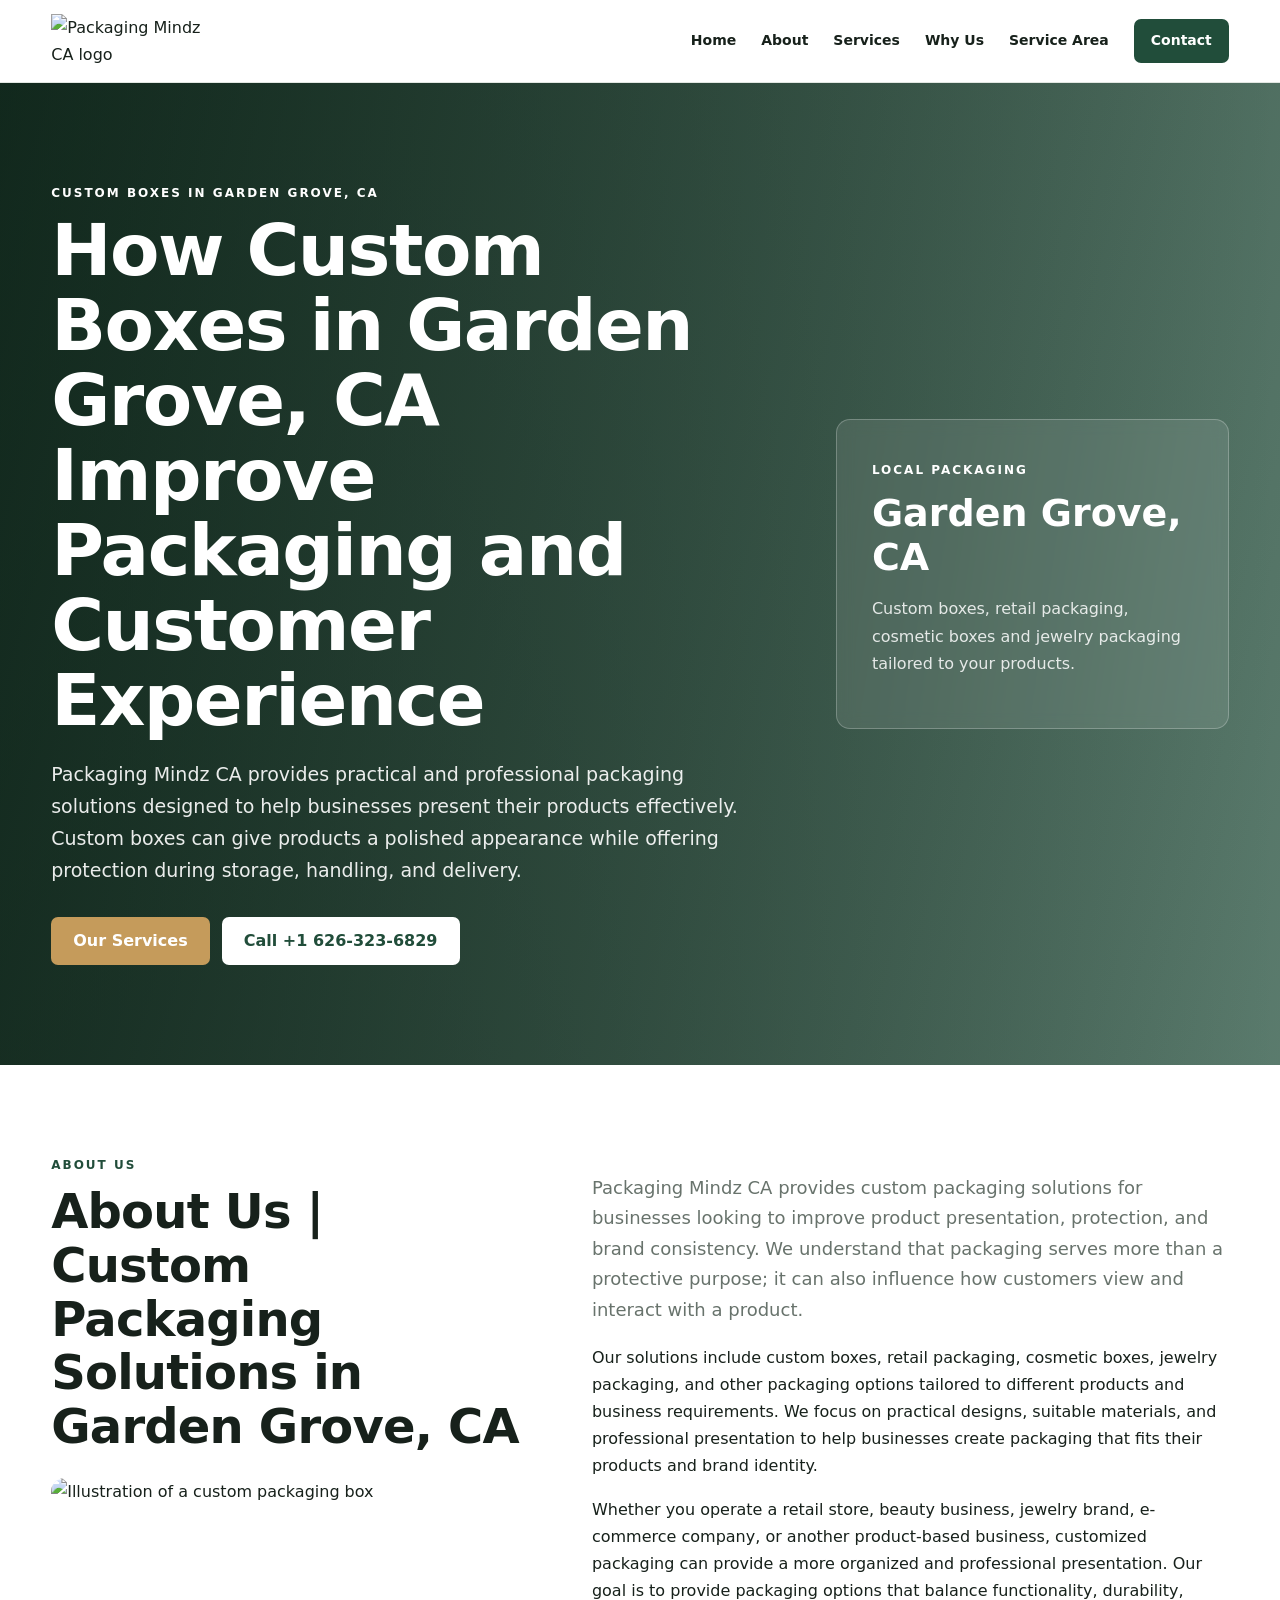
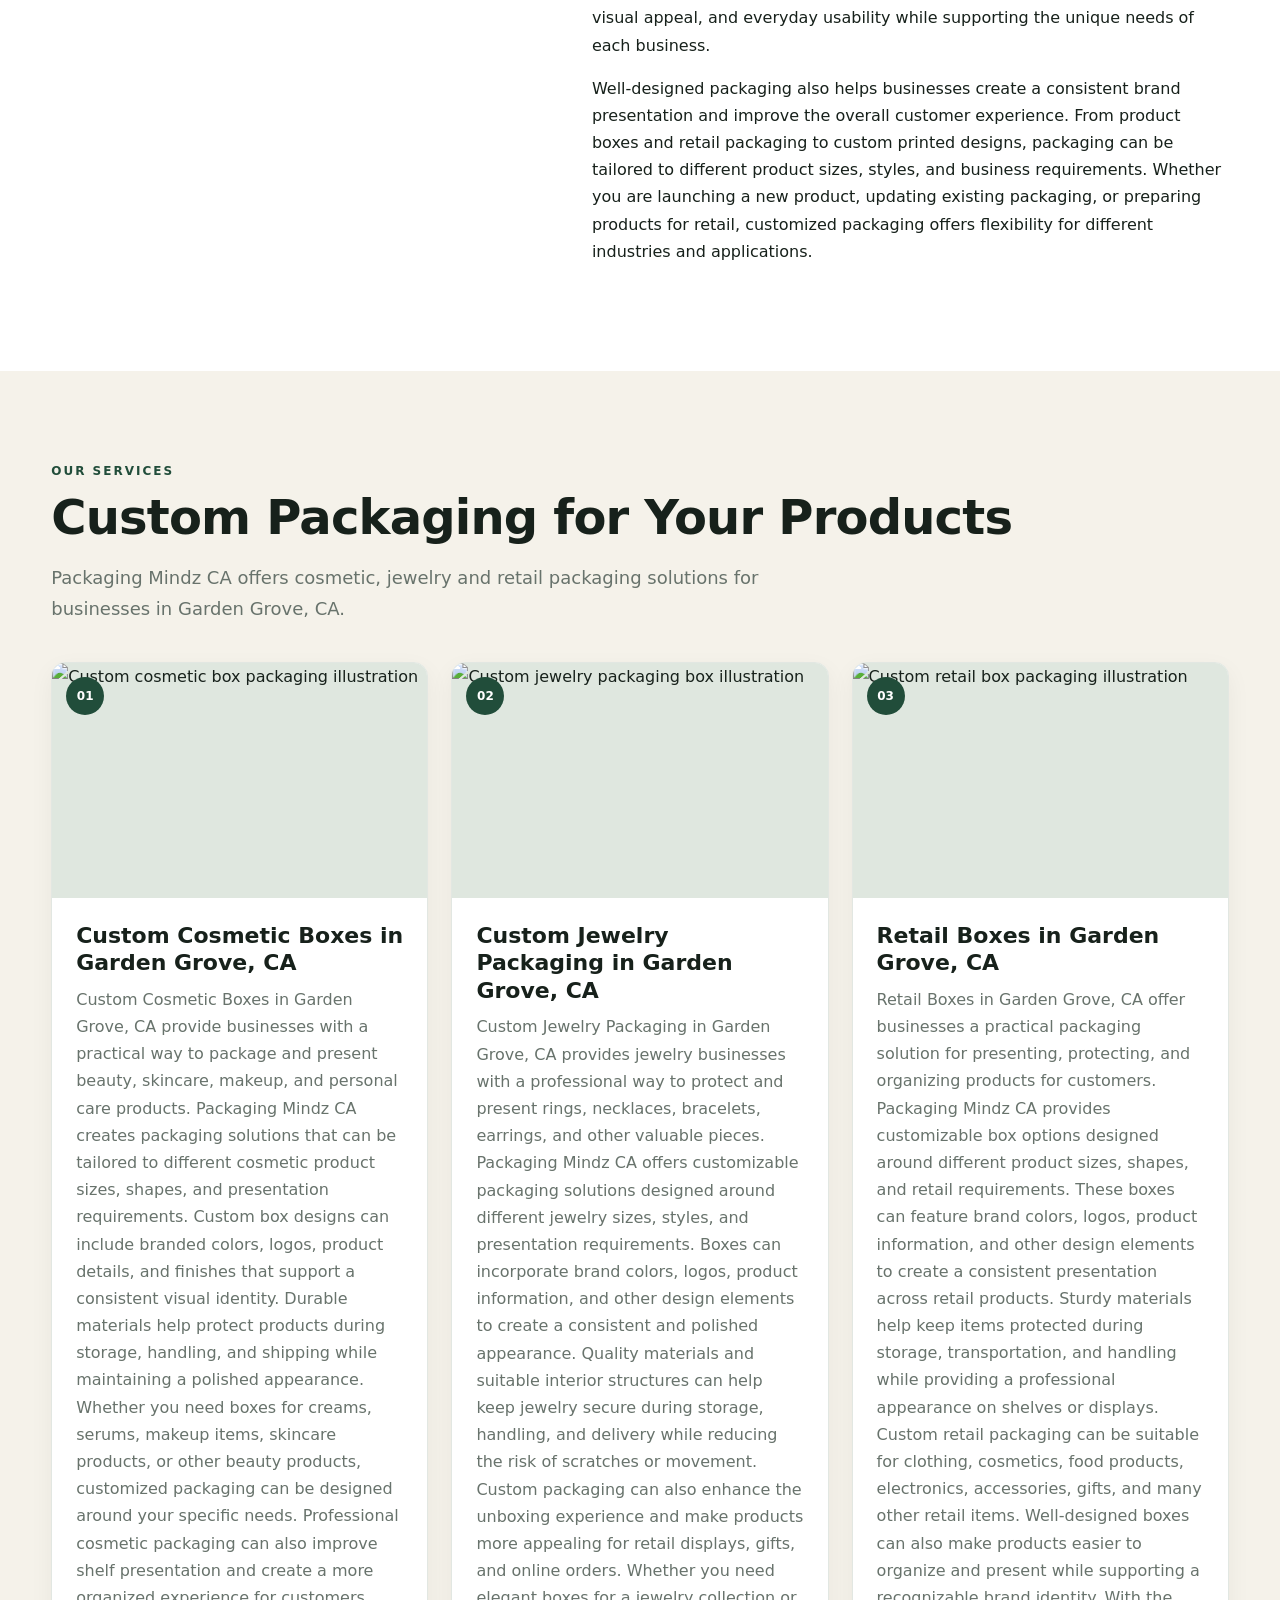
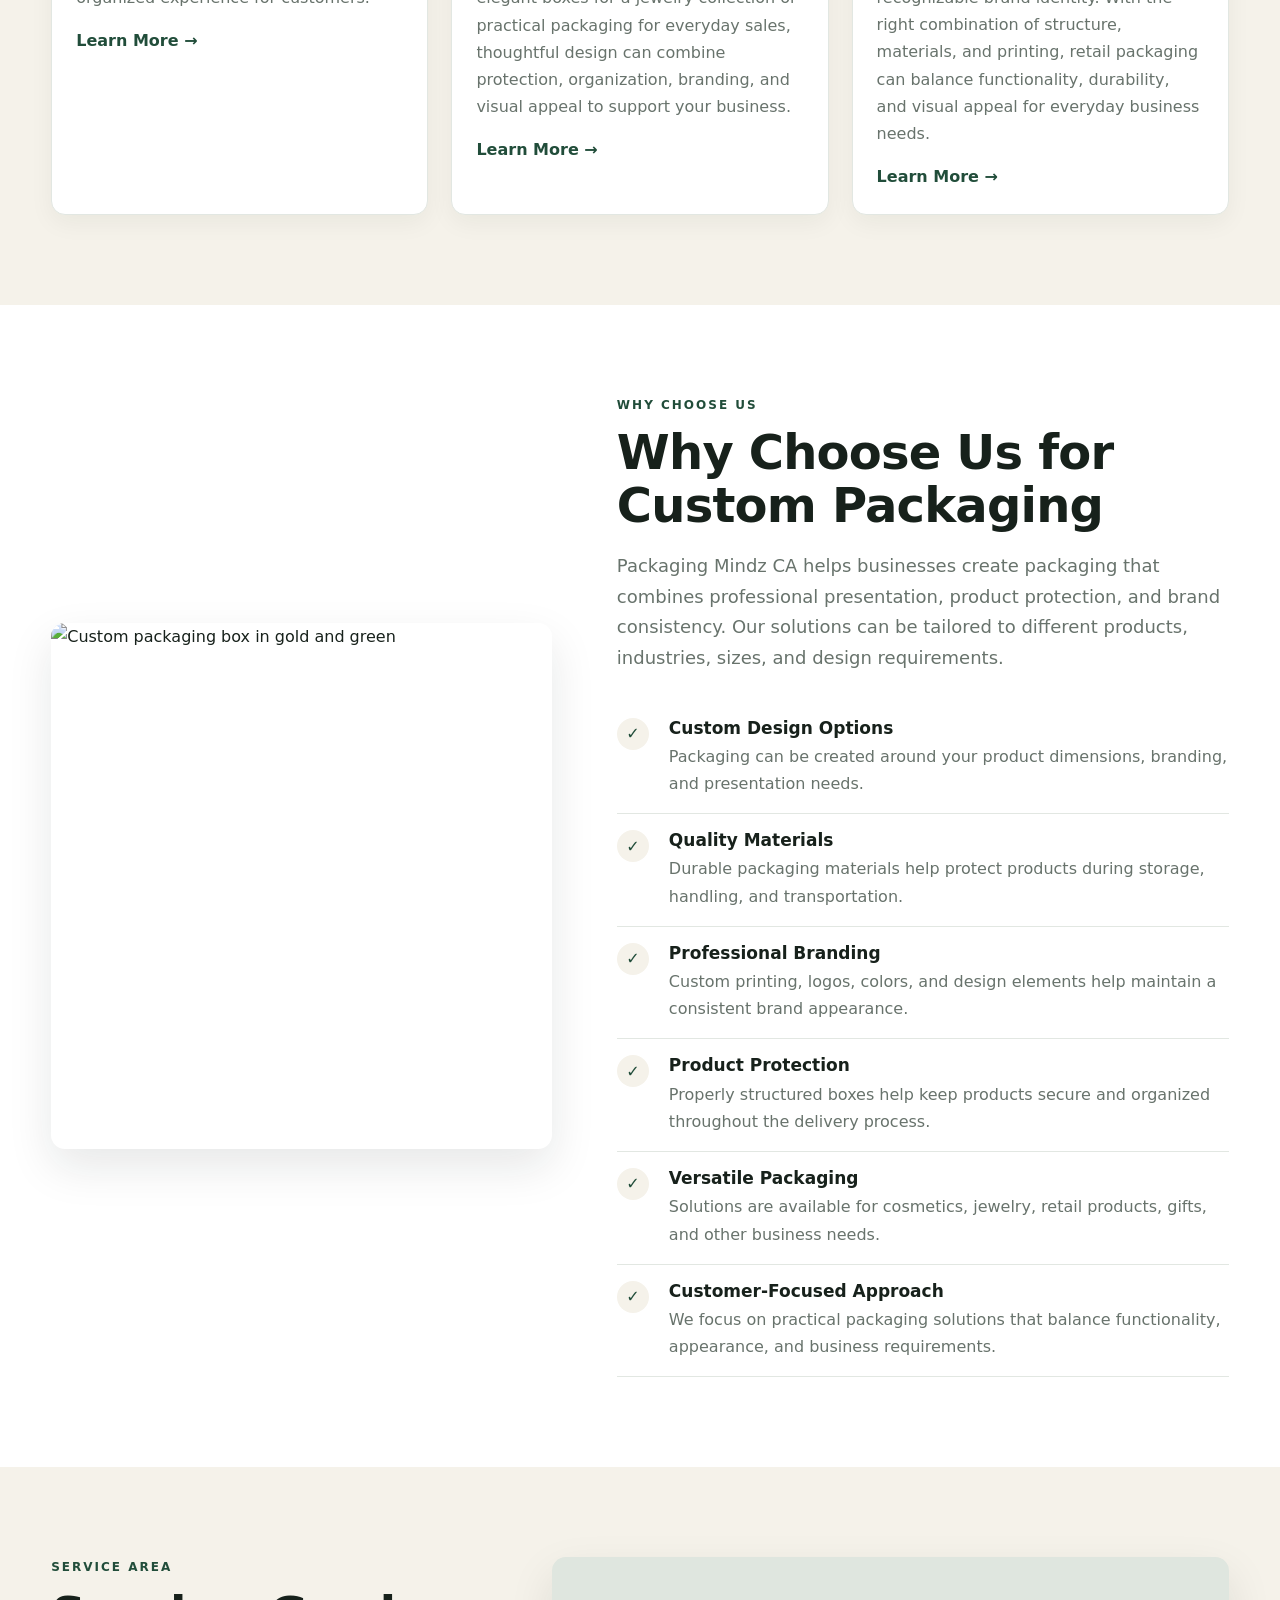
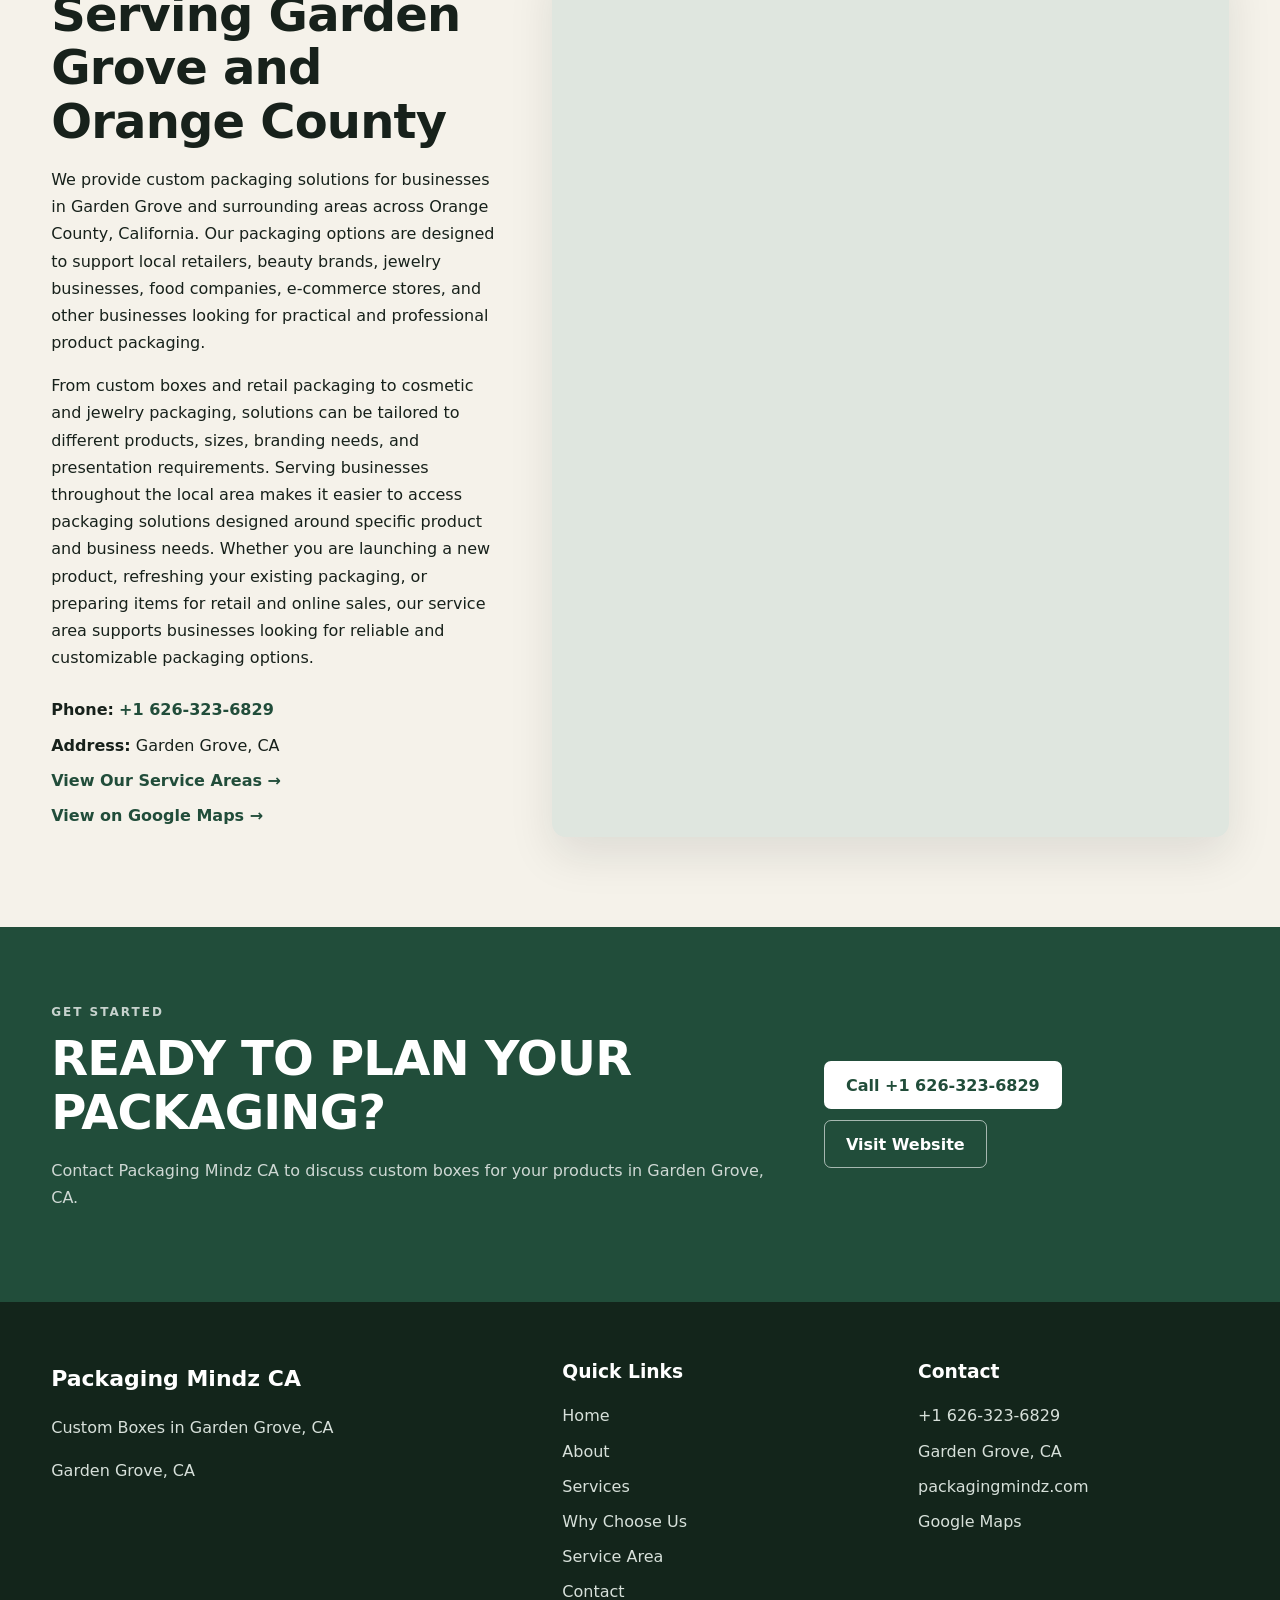
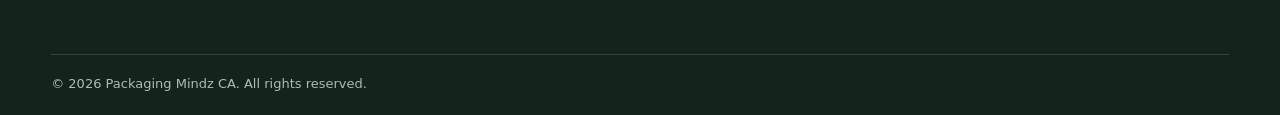
==== index.html @ a0f60ef8 "Add files via upload" ====
<!doctype html>
<html lang="en">
<head>
  <meta charset="utf-8">
  <meta name="viewport" content="width=device-width, initial-scale=1">
  <title>Custom Boxes in Garden Grove, CA | Packaging Mindz CA</title>
  <meta name="description" content="Packaging Mindz CA offers custom boxes in Garden Grove, CA, including cosmetic boxes, jewelry packaging and retail boxes tailored to your products and brand.">
  <meta name="robots" content="index,follow,max-image-preview:large">
  <link rel="canonical" href="https://YOUR-USERNAME.github.io/YOUR-REPOSITORY/">
  <meta property="og:type" content="website">
  <meta property="og:title" content="Custom Boxes in Garden Grove, CA | Packaging Mindz CA">
  <meta property="og:description" content="Custom packaging solutions in Garden Grove, CA: cosmetic boxes, jewelry packaging and retail boxes.">
  <meta property="og:url" content="https://YOUR-USERNAME.github.io/YOUR-REPOSITORY/">
  <meta property="og:image" content="https://YOUR-USERNAME.github.io/YOUR-REPOSITORY/images/logo.gif">
  <link rel="icon" href="images/logo.gif">
  <link rel="stylesheet" href="style.css">
</head>
<body>
<header class="site-header">
  <div class="container nav-wrap">
    <a class="brand" href="#home" aria-label="Packaging Mindz CA home">
      <img class="logo" src="images/logo.gif" alt="Packaging Mindz CA logo">
    </a>
    <nav class="nav" aria-label="Main navigation">
      <a href="#home">Home</a>
      <a href="#about">About</a>
      <a href="#services">Services</a>
      <a href="#why-us">Why Us</a>
      <a href="#service-area">Service Area</a>
      <a href="#contact" class="nav-button">Contact</a>
    </nav>
  </div>
</header>

<main>
<section id="home" class="hero">
  <div class="hero-overlay"></div>
  <div class="container hero-grid">
    <div class="hero-content">
      <p class="eyebrow">Custom Boxes in Garden Grove, CA</p>
      <h1>How Custom Boxes in Garden Grove, CA Improve Packaging and Customer Experience</h1>
      <p class="hero-description">Packaging Mindz CA provides practical and professional packaging solutions designed to help businesses present their products effectively. Custom boxes can give products a polished appearance while offering protection during storage, handling, and delivery.</p>
      <div class="hero-actions">
        <a class="button button-primary" href="#services">Our Services</a>
        <a class="button button-secondary" href="tel:+16263236829">Call +1 626-323-6829</a>
      </div>
    </div>
    <div class="hero-card">
      <span>LOCAL PACKAGING</span>
      <strong>Garden Grove, CA</strong>
      <p>Custom boxes, retail packaging, cosmetic boxes and jewelry packaging tailored to your products.</p>
    </div>
  </div>
</section>

<section id="about" class="section">
  <div class="container two-column">
    <div>
      <p class="section-label">ABOUT US</p>
      <h2>About Us | Custom Packaging Solutions in Garden Grove, CA</h2>
      <img src="images/why.svg" alt="Illustration of a custom packaging box" style="border-radius:14px;margin-top:24px;aspect-ratio:4/3;object-fit:cover;width:100%">
    </div>
    <div>
      <p class="lead">Packaging Mindz CA provides custom packaging solutions for businesses looking to improve product presentation, protection, and brand consistency. We understand that packaging serves more than a protective purpose; it can also influence how customers view and interact with a product.</p>
      <p>Our solutions include custom boxes, retail packaging, cosmetic boxes, jewelry packaging, and other packaging options tailored to different products and business requirements. We focus on practical designs, suitable materials, and professional presentation to help businesses create packaging that fits their products and brand identity.</p>
      <p>Whether you operate a retail store, beauty business, jewelry brand, e-commerce company, or another product-based business, customized packaging can provide a more organized and professional presentation. Our goal is to provide packaging options that balance functionality, durability, visual appeal, and everyday usability while supporting the unique needs of each business.</p>
      <p class="about-extra">Well-designed packaging also helps businesses create a consistent brand presentation and improve the overall customer experience. From product boxes and retail packaging to custom printed designs, packaging can be tailored to different product sizes, styles, and business requirements. Whether you are launching a new product, updating existing packaging, or preparing products for retail, customized packaging offers flexibility for different industries and applications.</p>
    </div>
  </div>
</section>

<section id="services" class="section section-soft">
  <div class="container">
    <p class="section-label">OUR SERVICES</p>
    <h2>Custom Packaging for Your Products</h2>
    <p class="section-intro">Packaging Mindz CA offers cosmetic, jewelry and retail packaging solutions for businesses in Garden Grove, CA.</p>
    <div class="service-grid">
      <article class="service-card">
        <div class="service-number">01</div>
        <img src="images/cosmetic.svg" alt="Custom cosmetic box packaging illustration" loading="lazy">
        <div class="service-body">
          <h3>Custom Cosmetic Boxes in Garden Grove, CA</h3>
          <p>Custom Cosmetic Boxes in Garden Grove, CA provide businesses with a practical way to package and present beauty, skincare, makeup, and personal care products. Packaging Mindz CA creates packaging solutions that can be tailored to different cosmetic product sizes, shapes, and presentation requirements. Custom box designs can include branded colors, logos, product details, and finishes that support a consistent visual identity. Durable materials help protect products during storage, handling, and shipping while maintaining a polished appearance. Whether you need boxes for creams, serums, makeup items, skincare products, or other beauty products, customized packaging can be designed around your specific needs. Professional cosmetic packaging can also improve shelf presentation and create a more organized experience for customers.</p>
          <a href="https://packagingmindz.com/product-category/cosmetic-boxes/" target="_blank" rel="noopener noreferrer">Learn More →</a>
        </div>
      </article>
      <article class="service-card">
        <div class="service-number">02</div>
        <img src="images/jewelry.svg" alt="Custom jewelry packaging box illustration" loading="lazy">
        <div class="service-body">
          <h3>Custom Jewelry Packaging in Garden Grove, CA</h3>
          <p>Custom Jewelry Packaging in Garden Grove, CA provides jewelry businesses with a professional way to protect and present rings, necklaces, bracelets, earrings, and other valuable pieces. Packaging Mindz CA offers customizable packaging solutions designed around different jewelry sizes, styles, and presentation requirements. Boxes can incorporate brand colors, logos, product information, and other design elements to create a consistent and polished appearance. Quality materials and suitable interior structures can help keep jewelry secure during storage, handling, and delivery while reducing the risk of scratches or movement. Custom packaging can also enhance the unboxing experience and make products more appealing for retail displays, gifts, and online orders. Whether you need elegant boxes for a jewelry collection or practical packaging for everyday sales, thoughtful design can combine protection, organization, branding, and visual appeal to support your business.</p>
          <a href="https://packagingmindz.com/product-category/jewelry-packaging/" target="_blank" rel="noopener noreferrer">Learn More →</a>
        </div>
      </article>
      <article class="service-card">
        <div class="service-number">03</div>
        <img src="images/retail.svg" alt="Custom retail box packaging illustration" loading="lazy">
        <div class="service-body">
          <h3>Retail Boxes in Garden Grove, CA</h3>
          <p>Retail Boxes in Garden Grove, CA offer businesses a practical packaging solution for presenting, protecting, and organizing products for customers. Packaging Mindz CA provides customizable box options designed around different product sizes, shapes, and retail requirements. These boxes can feature brand colors, logos, product information, and other design elements to create a consistent presentation across retail products. Sturdy materials help keep items protected during storage, transportation, and handling while providing a professional appearance on shelves or displays. Custom retail packaging can be suitable for clothing, cosmetics, food products, electronics, accessories, gifts, and many other retail items. Well-designed boxes can also make products easier to organize and present while supporting a recognizable brand identity. With the right combination of structure, materials, and printing, retail packaging can balance functionality, durability, and visual appeal for everyday business needs.</p>
          <a href="https://packagingmindz.com/product-category/retails-boxes/" target="_blank" rel="noopener noreferrer">Learn More →</a>
        </div>
      </article>
    </div>
  </div>
</section>

<section id="why-us" class="section">
  <div class="container why-grid">
    <div class="why-image">
      <img src="images/hero.svg" alt="Custom packaging box in gold and green" loading="lazy">
    </div>
    <div class="why-content">
      <p class="section-label">WHY CHOOSE US</p>
      <h2>Why Choose Us for Custom Packaging</h2>
      <p class="lead">Packaging Mindz CA helps businesses create packaging that combines professional presentation, product protection, and brand consistency. Our solutions can be tailored to different products, industries, sizes, and design requirements.</p>
      <div class="benefit-list">
        <div class="benefit"><span>✓</span><div><h3>Custom Design Options</h3><p>Packaging can be created around your product dimensions, branding, and presentation needs.</p></div></div>
        <div class="benefit"><span>✓</span><div><h3>Quality Materials</h3><p>Durable packaging materials help protect products during storage, handling, and transportation.</p></div></div>
        <div class="benefit"><span>✓</span><div><h3>Professional Branding</h3><p>Custom printing, logos, colors, and design elements help maintain a consistent brand appearance.</p></div></div>
        <div class="benefit"><span>✓</span><div><h3>Product Protection</h3><p>Properly structured boxes help keep products secure and organized throughout the delivery process.</p></div></div>
        <div class="benefit"><span>✓</span><div><h3>Versatile Packaging</h3><p>Solutions are available for cosmetics, jewelry, retail products, gifts, and other business needs.</p></div></div>
        <div class="benefit"><span>✓</span><div><h3>Customer-Focused Approach</h3><p>We focus on practical packaging solutions that balance functionality, appearance, and business requirements.</p></div></div>
      </div>
    </div>
  </div>
</section>

<section id="service-area" class="section section-soft">
  <div class="container location-grid">
    <div>
      <p class="section-label">SERVICE AREA</p>
      <h2>Serving Garden Grove and Orange County</h2>
      <p>We provide custom packaging solutions for businesses in Garden Grove and surrounding areas across Orange County, California. Our packaging options are designed to support local retailers, beauty brands, jewelry businesses, food companies, e-commerce stores, and other businesses looking for practical and professional product packaging.</p>
      <p>From custom boxes and retail packaging to cosmetic and jewelry packaging, solutions can be tailored to different products, sizes, branding needs, and presentation requirements. Serving businesses throughout the local area makes it easier to access packaging solutions designed around specific product and business needs. Whether you are launching a new product, refreshing your existing packaging, or preparing items for retail and online sales, our service area supports businesses looking for reliable and customizable packaging options.</p>
      <div class="contact-details">
        <p><strong>Phone:</strong> <a href="tel:+16263236829">+1 626-323-6829</a></p>
        <p><strong>Address:</strong> Garden Grove, CA</p>
        <p><a href="https://packagingmindz.com/services-areas/" target="_blank" rel="noopener noreferrer">View Our Service Areas →</a></p>
        <p><a href="https://maps.app.goo.gl/F6xQ8BmwbWRnuuKw7" target="_blank" rel="noopener noreferrer">View on Google Maps →</a></p>
      </div>
    </div>
    <div class="map-frame">
      <iframe src="https://www.google.com/maps/embed?pb=!1m18!1m12!1m3!1d2768.0856415469043!2d-117.90938120000001!3d33.7730493!2m3!1f0!2f0!3f0!3m2!1i1024!2i768!4f13.1!3m3!1m2!1s0x80dcd9fdcd80291f%3A0x552602d5a8a2f4a6!2sPackaging%20Mindz%20CA!5e1!3m2!1sen!2s!4v1790705835789!5m2!1sen!2s" title="Packaging Mindz CA location map" width="600" height="450" style="border:0;" allowfullscreen="" loading="lazy" referrerpolicy="strict-origin-when-cross-origin"></iframe>
    </div>
  </div>
</section>

<section id="contact" class="cta">
  <div class="container cta-inner">
    <div>
      <p class="section-label light">GET STARTED</p>
      <h2>READY TO PLAN YOUR PACKAGING?</h2>
      <p>Contact Packaging Mindz CA to discuss custom boxes for your products in Garden Grove, CA.</p>
    </div>
    <div class="cta-actions">
      <a class="button button-light" href="tel:+16263236829">Call +1 626-323-6829</a>
      <a class="button button-outline-light" href="https://packagingmindz.com/" target="_blank" rel="noopener noreferrer">Visit Website</a>
    </div>
  </div>
</section>
</main>

<footer class="footer">
  <div class="container footer-grid">
    <div>
      <a class="footer-brand" href="#home">Packaging Mindz CA</a>
      <p>Custom Boxes in Garden Grove, CA</p>
      <p>Garden Grove, CA</p>
    </div>
    <div>
      <h3>Quick Links</h3>
      <a href="#home">Home</a>
      <a href="#about">About</a>
      <a href="#services">Services</a>
      <a href="#why-us">Why Choose Us</a>
      <a href="#service-area">Service Area</a>
      <a href="#contact">Contact</a>
    </div>
    <div>
      <h3>Contact</h3>
      <a href="tel:+16263236829">+1 626-323-6829</a>
      <span>Garden Grove, CA</span>
      <a href="https://packagingmindz.com/" target="_blank" rel="noopener noreferrer">packagingmindz.com</a>
      <a href="https://maps.app.goo.gl/F6xQ8BmwbWRnuuKw7" target="_blank" rel="noopener noreferrer">Google Maps</a>
    </div>
  </div>
  <div class="container footer-bottom"><span>© 2026 Packaging Mindz CA. All rights reserved.</span></div>
</footer>

<script type="application/ld+json">
{"@context":"https://schema.org","@type":"LocalBusiness","name":"Packaging Mindz CA","url":"https://YOUR-USERNAME.github.io/YOUR-REPOSITORY/","telephone":"+16263236829","image":"https://YOUR-USERNAME.github.io/YOUR-REPOSITORY/images/logo.gif","address":{"@type":"PostalAddress","addressLocality":"Garden Grove","addressRegion":"CA","addressCountry":"US"},"areaServed":"Garden Grove and Orange County, CA","serviceType":["Custom Cosmetic Boxes","Custom Jewelry Packaging","Retail Boxes"],"sameAs":["https://packagingmindz.com/","https://maps.app.goo.gl/F6xQ8BmwbWRnuuKw7"]}
</script>
</body>
</html>
---- style.css ----
:root{
  --primary:#214d3a;
  --primary-dark:#153526;
  --accent:#c59b5b;
  --cream:#f5f2ea;
  --light:#fafbf9;
  --text:#17211b;
  --muted:#68736c;
  --white:#fff;
  --border:#e2e7e2;
  --max:1180px;
  --radius:14px;
  --shadow:0 18px 45px rgba(23,33,27,.10);
}

*{box-sizing:border-box}
html{scroll-behavior:smooth}
body{
  margin:0;
  color:var(--text);
  background:#fff;
  font-family:Inter,ui-sans-serif,system-ui,-apple-system,BlinkMacSystemFont,"Segoe UI",Arial,sans-serif;
  line-height:1.7;
}
img{display:block;max-width:100%}
a{color:inherit;text-decoration:none}
.container{width:min(92%,var(--max));margin-inline:auto}

.site-header{
  position:sticky;
  top:0;
  z-index:50;
  background:rgba(255,255,255,.96);
  backdrop-filter:blur(10px);
  border-bottom:1px solid var(--border);
}
.nav-wrap{
  min-height:82px;
  display:flex;
  align-items:center;
  justify-content:space-between;
  gap:30px;
}
.brand{display:flex;align-items:center;gap:12px;min-width:0}
.logo{
  width:54px;
  height:54px;
  object-fit:contain;
  border-radius:8px;
}
.brand-text{
  font-size:19px;
  font-weight:850;
  color:var(--primary);
  line-height:1.15;
}
.nav{display:flex;align-items:center;gap:25px;font-size:14px;font-weight:700}
.nav a:hover{color:var(--primary)}
.nav-button{
  background:var(--primary);
  color:#fff!important;
  padding:10px 17px;
  border-radius:7px;
}

.hero{
  position:relative;
  min-height:650px;
  display:flex;
  align-items:center;
  color:#fff;
  background:
    linear-gradient(105deg,rgba(15,43,29,.94),rgba(33,77,58,.74)),
    url("images/hero.svg") center/cover no-repeat;
  overflow:hidden;
}
.hero-overlay{position:absolute;inset:0;background:linear-gradient(90deg,rgba(8,28,18,.55),transparent)}
.hero-grid{
  position:relative;
  z-index:1;
  display:grid;
  grid-template-columns:1.3fr .7fr;
  gap:55px;
  align-items:center;
  padding:100px 0;
}
.eyebrow,.section-label{
  margin:0 0 10px;
  font-size:12px;
  font-weight:850;
  letter-spacing:2px;
  text-transform:uppercase;
}
.hero h1{
  max-width:780px;
  margin:0 0 20px;
  font-size:clamp(42px,6vw,72px);
  line-height:1.04;
  letter-spacing:-1.5px;
}
.hero-description{max-width:720px;font-size:19px;color:rgba(255,255,255,.91)}
.hero-actions{display:flex;gap:12px;flex-wrap:wrap;margin-top:30px}
.button{
  display:inline-flex;
  align-items:center;
  justify-content:center;
  min-height:48px;
  padding:0 21px;
  border-radius:7px;
  font-weight:800;
  border:1px solid transparent;
}
.button-primary{background:var(--accent);color:#fff}
.button-secondary{background:#fff;color:var(--primary)}
.hero-card{
  padding:35px;
  border:1px solid rgba(255,255,255,.24);
  background:rgba(255,255,255,.10);
  backdrop-filter:blur(8px);
  border-radius:var(--radius);
}
.hero-card span{font-size:12px;letter-spacing:2px;font-weight:800}
.hero-card strong{display:block;font-size:38px;line-height:1.15;margin:10px 0}
.hero-card p{color:rgba(255,255,255,.85)}

.section{padding:90px 0}
.section-soft{background:var(--cream)}
.section-label{color:var(--primary)}
.section-label.light{color:rgba(255,255,255,.75)}
h2{
  margin:0 0 17px;
  font-size:clamp(31px,4vw,48px);
  line-height:1.12;
  letter-spacing:-.8px;
}
h3{line-height:1.25}
.lead,.section-intro{
  color:var(--muted);
  font-size:18px;
  max-width:800px;
}
.two-column{
  display:grid;
  grid-template-columns:.85fr 1.15fr;
  gap:70px;
  align-items:start;
}

.service-grid{
  display:grid;
  grid-template-columns:repeat(3,1fr);
  gap:23px;
  margin-top:38px;
}
.service-card{
  position:relative;
  overflow:hidden;
  background:#fff;
  border:1px solid var(--border);
  border-radius:var(--radius);
  box-shadow:0 8px 25px rgba(23,33,27,.05);
}
.service-card img{
  width:100%;
  aspect-ratio:16/10;
  object-fit:cover;
  background:#dfe7df;
}
.service-number{
  position:absolute;
  top:14px;
  left:14px;
  z-index:2;
  width:38px;
  height:38px;
  display:grid;
  place-items:center;
  border-radius:50%;
  background:var(--primary);
  color:#fff;
  font-size:12px;
  font-weight:850;
}
.service-body{padding:24px}
.service-body h3{margin:0 0 9px;font-size:22px}
.service-body p{color:var(--muted)}
.service-body a{color:var(--primary);font-weight:800}

.why-grid{
  display:grid;
  grid-template-columns:.9fr 1.1fr;
  gap:65px;
  align-items:center;
}
.why-image img{
  width:100%;
  aspect-ratio:4/4.2;
  object-fit:cover;
  border-radius:var(--radius);
  box-shadow:var(--shadow);
}
.benefit-list{margin-top:28px}
.benefit{
  display:grid;
  grid-template-columns:38px 1fr;
  gap:14px;
  padding:16px 0;
  border-bottom:1px solid var(--border);
}
.benefit>span{
  width:32px;
  height:32px;
  border-radius:50%;
  display:grid;
  place-items:center;
  background:var(--cream);
  color:var(--primary);
  font-weight:900;
}
.benefit h3{margin:0 0 4px;font-size:17px}
.benefit p{margin:0;color:var(--muted)}

.location-grid{
  display:grid;
  grid-template-columns:.8fr 1.2fr;
  gap:50px;
  align-items:stretch;
}
.contact-details{margin-top:25px}
.contact-details p{margin:8px 0}
.contact-details a{color:var(--primary);font-weight:750}
.map-frame{
  min-height:390px;
  overflow:hidden;
  border-radius:var(--radius);
  box-shadow:var(--shadow);
  background:#dfe6df;
}
.map-frame iframe{width:100%;height:100%;min-height:390px;border:0}

.cta{
  background:var(--primary);
  color:#fff;
  padding:75px 0;
}
.cta-inner{
  display:flex;
  align-items:center;
  justify-content:space-between;
  gap:40px;
}
.cta h2{max-width:720px}
.cta p{color:rgba(255,255,255,.78)}
.cta-actions{display:flex;gap:11px;flex-wrap:wrap}
.button-light{background:#fff;color:var(--primary)}
.button-outline-light{border-color:rgba(255,255,255,.6);color:#fff}

.footer{
  background:#13251b;
  color:#d7e0da;
  padding:58px 0 20px;
}
.footer-grid{
  display:grid;
  grid-template-columns:1.5fr 1fr 1fr;
  gap:45px;
}
.footer-brand{display:block;color:#fff;font-weight:850;font-size:22px;margin-bottom:5px}
.footer h3{color:#fff;margin-top:0}
.footer-grid>div:not(:first-child) a,
.footer-grid>div:not(:first-child) span{
  display:block;
  margin:8px 0;
}
.footer-grid a:hover{color:#fff}
.footer-bottom{
  border-top:1px solid rgba(255,255,255,.13);
  margin-top:40px;
  padding-top:18px;
  color:#aebbb2;
  font-size:13px;
}

@media(max-width:900px){
  .nav-wrap{align-items:flex-start;padding:15px 0;flex-direction:column}
  .nav{width:100%;justify-content:space-between;gap:12px;flex-wrap:wrap}
  .hero-grid,.two-column,.why-grid,.location-grid{grid-template-columns:1fr}
  .hero-grid{padding:75px 0}
  .hero-card{max-width:600px}
  .service-grid{grid-template-columns:1fr 1fr}
  .footer-grid{grid-template-columns:1fr 1fr}
  .cta-inner{align-items:flex-start;flex-direction:column}
}
@media(max-width:600px){
  .nav{font-size:13px}
  .nav a:not(.nav-button){display:none}
  .hero{min-height:620px}
  .hero h1{font-size:43px}
  .section{padding:65px 0}
  .service-grid,.footer-grid{grid-template-columns:1fr}
  .hero-actions,.cta-actions{width:100%}
  .button{width:100%}
}


/* Landing-page additions */
.map-link{display:inline-flex;align-items:center;justify-content:center;margin-top:20px;min-height:46px;padding:0 18px;border-radius:7px;background:var(--primary);color:#fff;font-weight:800}.map-link:hover{background:var(--primary-dark)}
.brand-mark{width:54px;height:54px;border-radius:8px;display:grid;place-items:center;background:var(--primary);color:#fff;font-weight:900;font-size:18px;letter-spacing:-1px;flex:0 0 54px}
@media(max-width:600px){.brand-mark{width:46px;height:46px;flex-basis:46px}}

/* Packaging Mindz additions */
.logo{width:auto;height:54px;max-width:170px;border-radius:0}
.service-body p{margin:0 0 16px}
.about-extra{margin-top:16px}
@media(max-width:600px){.logo{height:46px}}
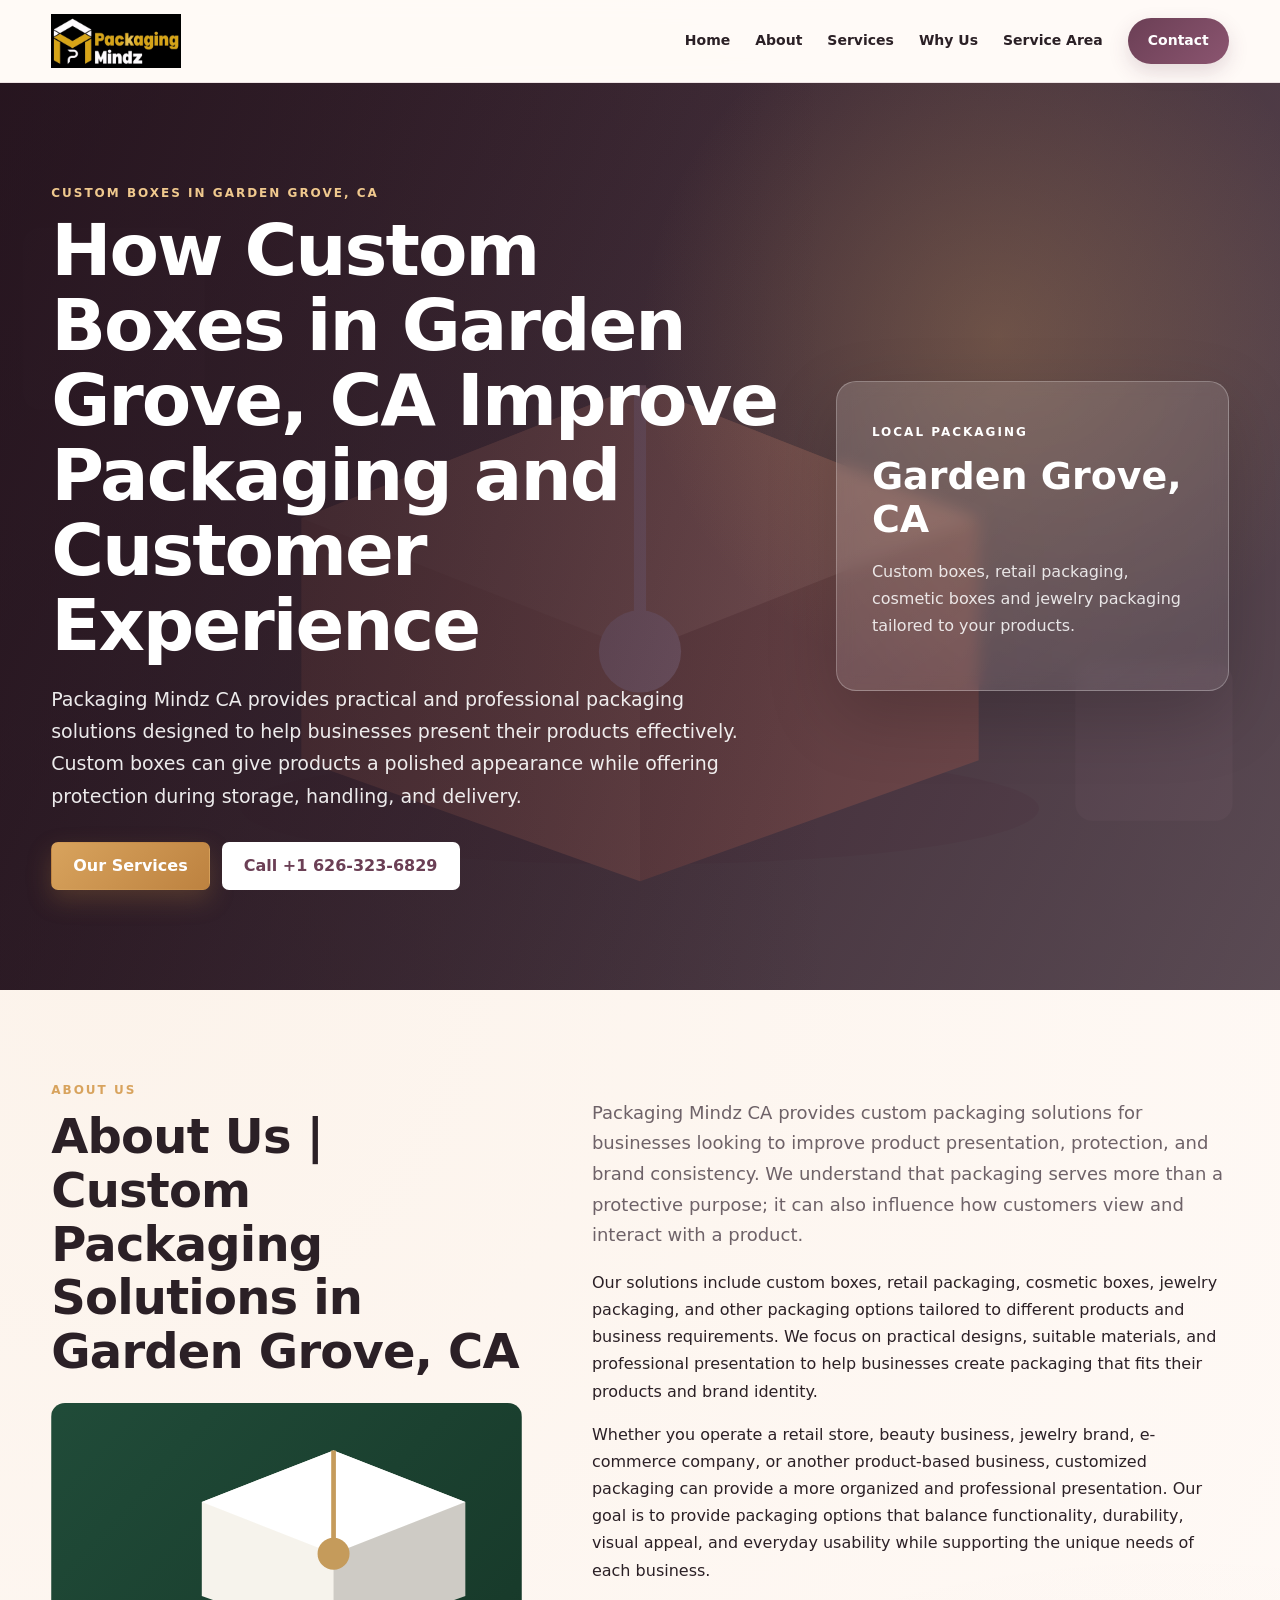
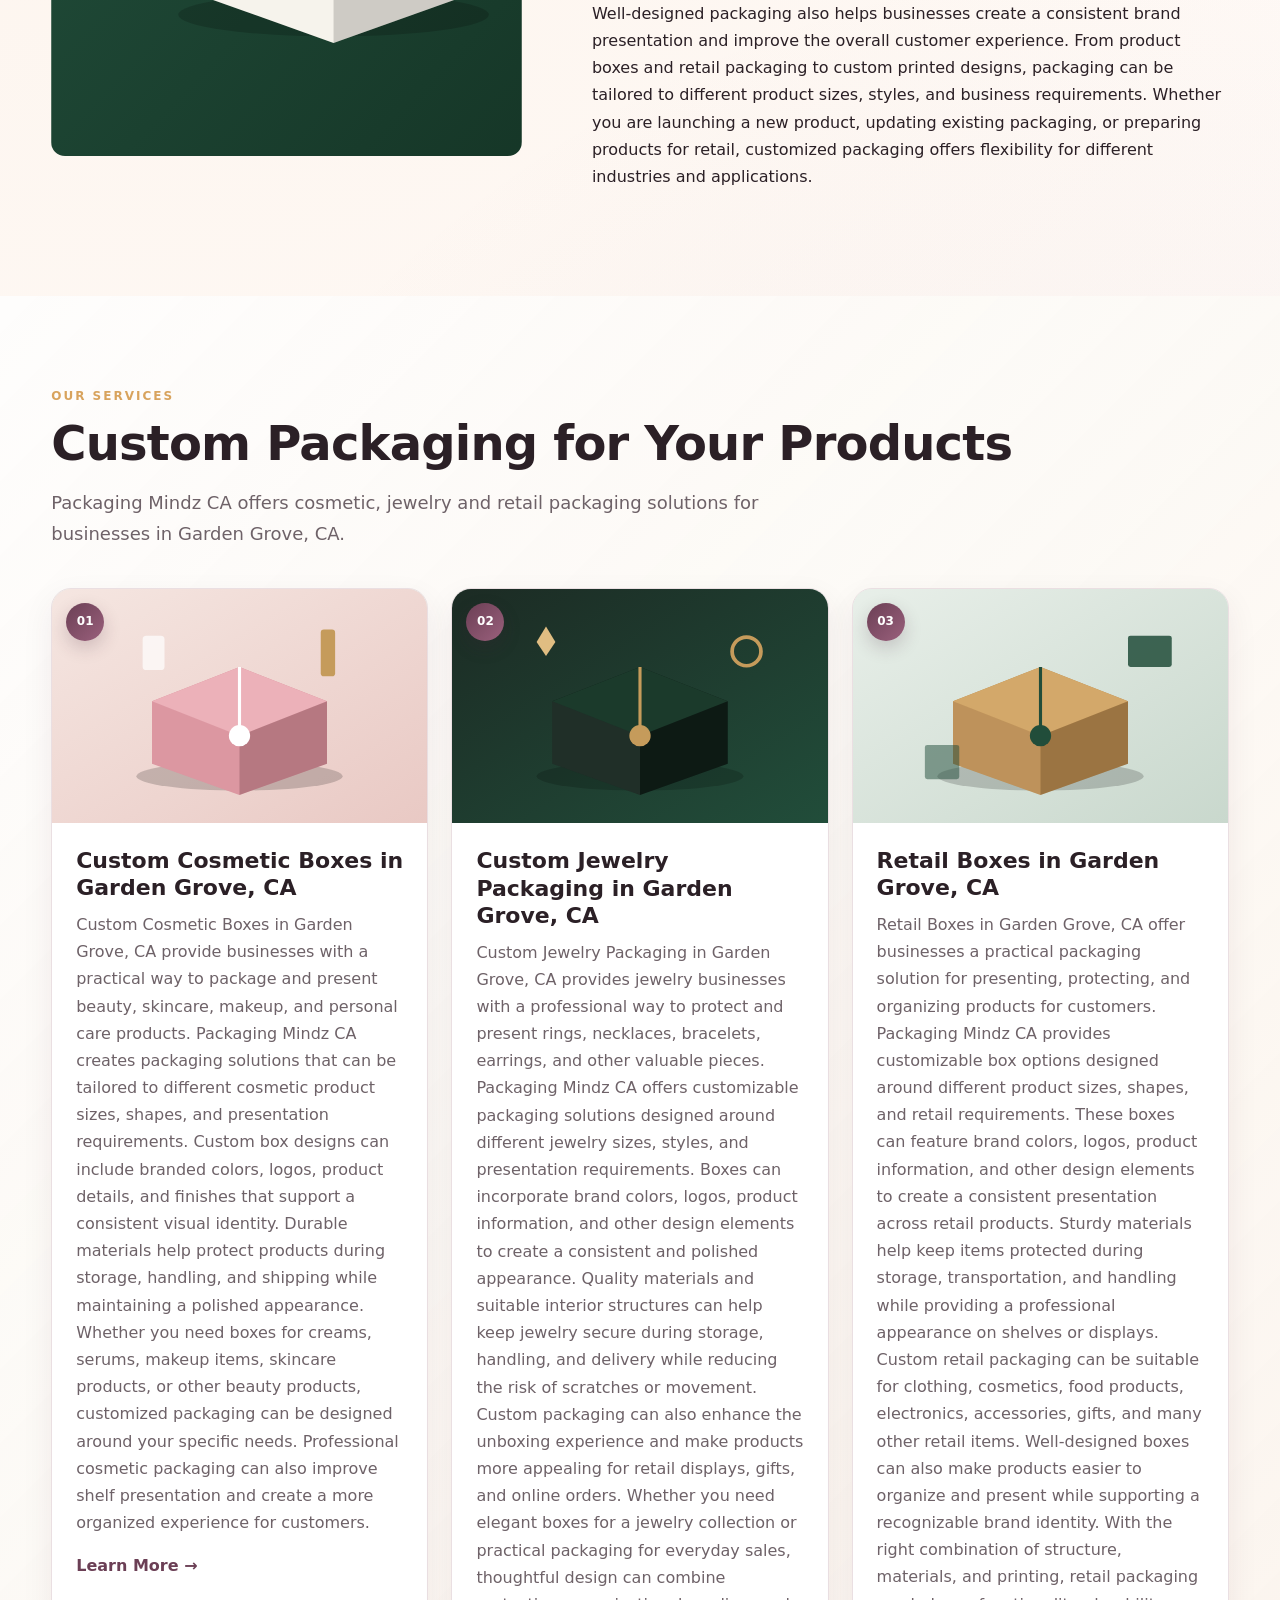
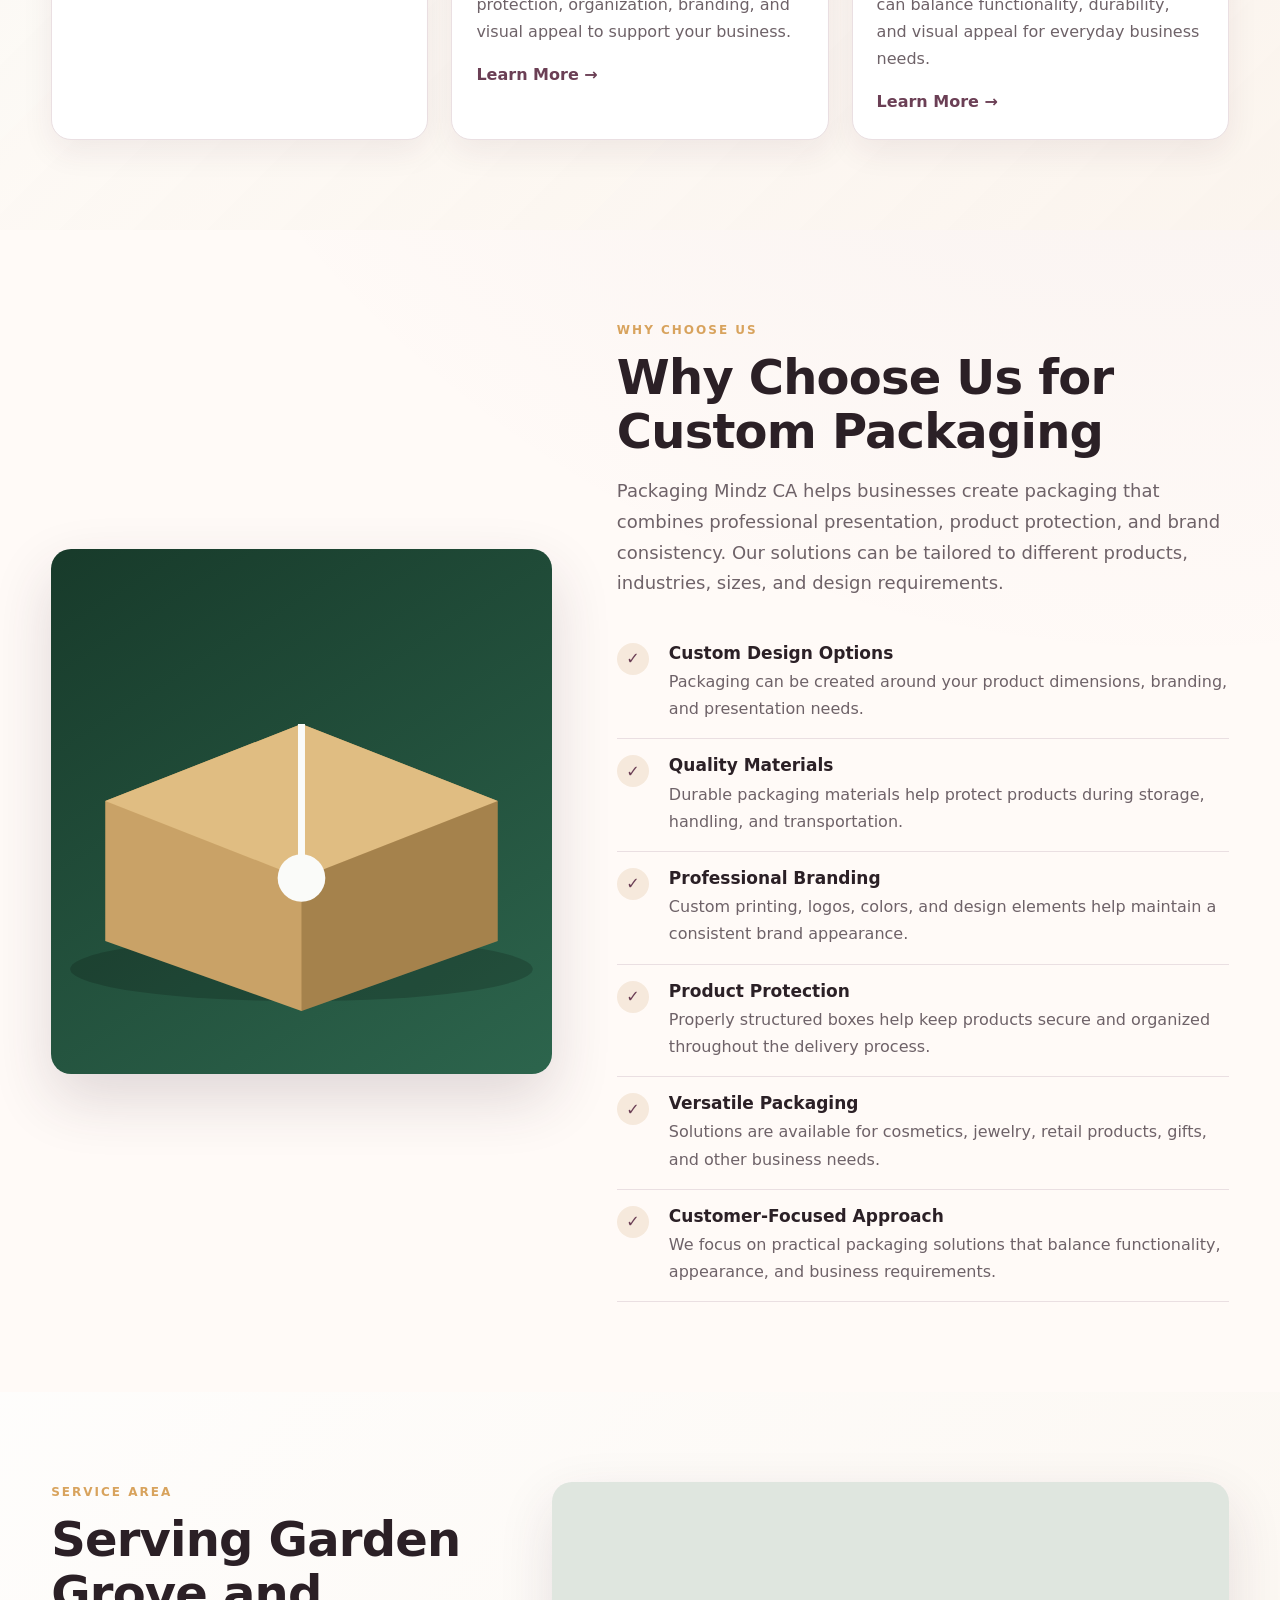
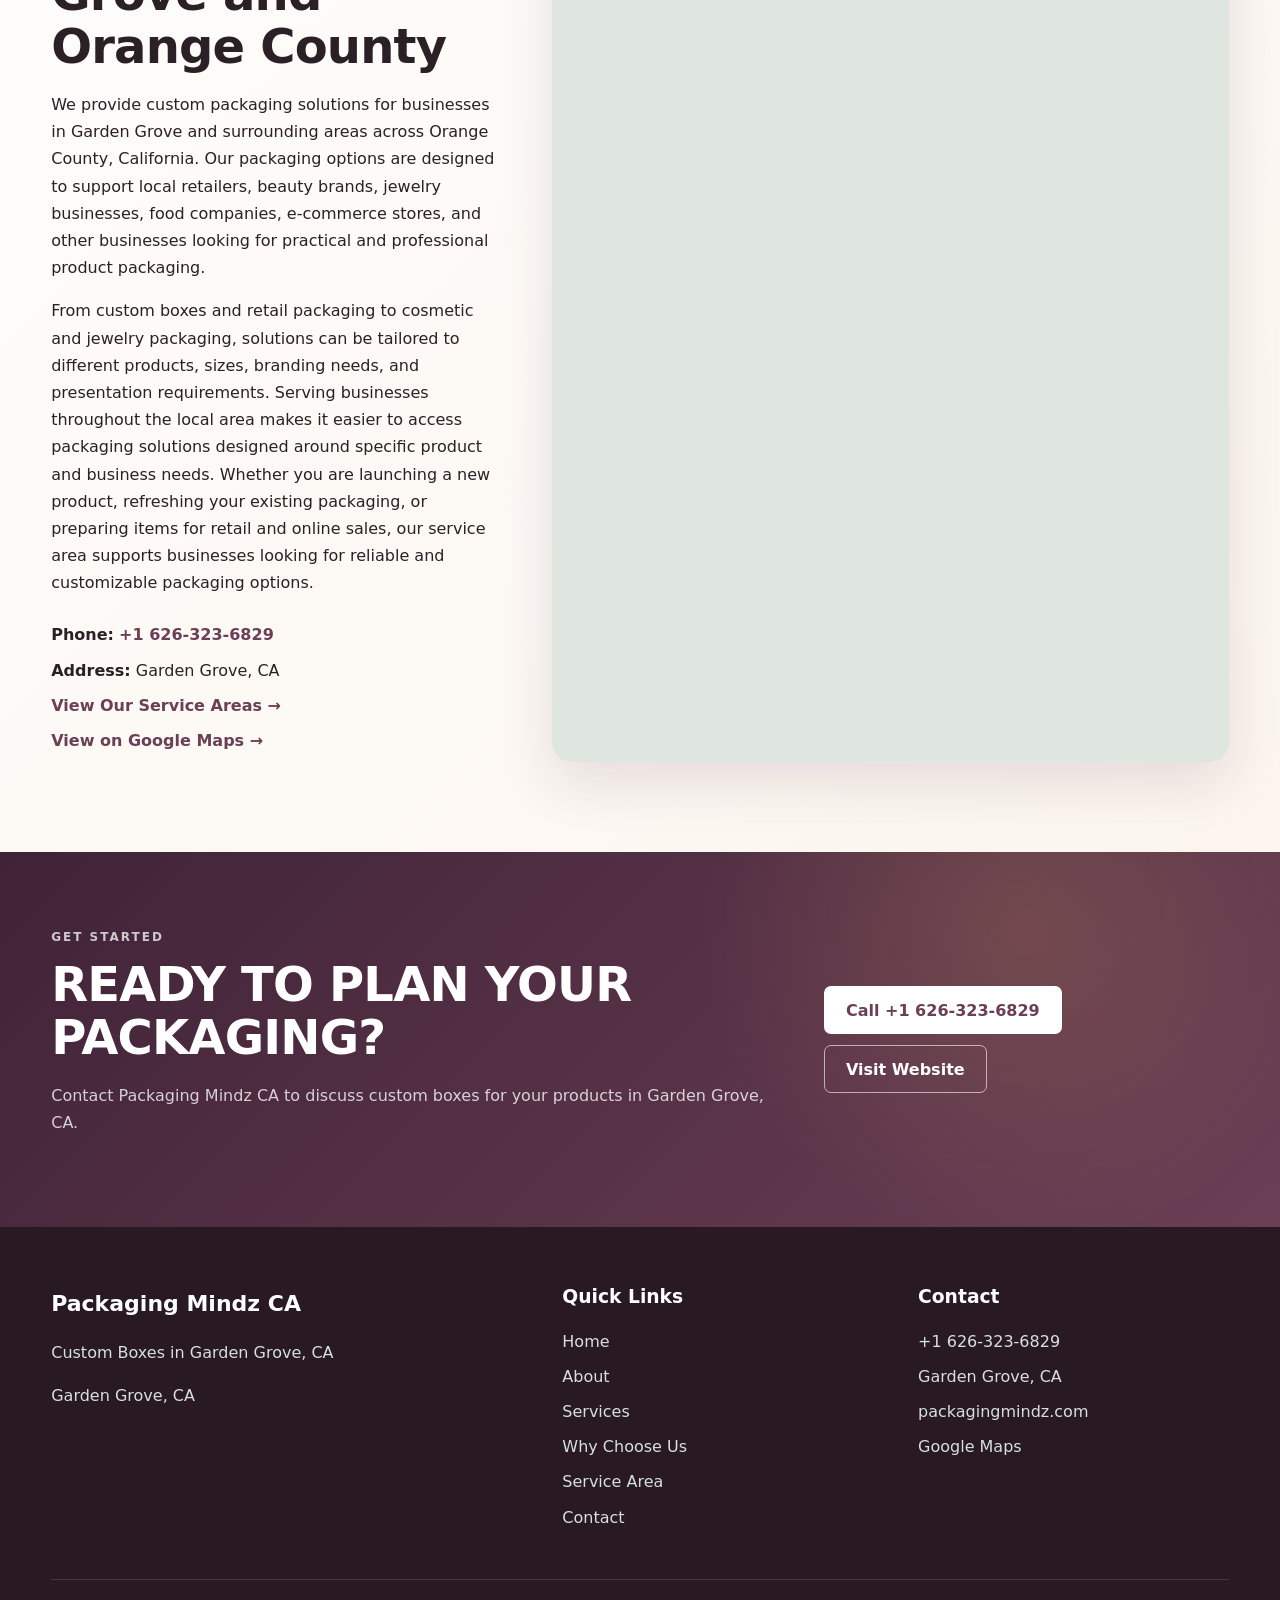
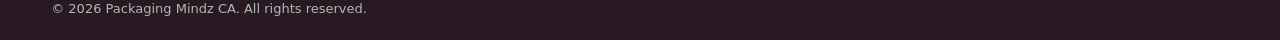
==== commit 2475cd7e: "Add files via upload" ====
--- a/index.html
+++ b/index.html
@@ -11,15 +11,427 @@
   <meta property="og:title" content="Custom Boxes in Garden Grove, CA | Packaging Mindz CA">
   <meta property="og:description" content="Custom packaging solutions in Garden Grove, CA: cosmetic boxes, jewelry packaging and retail boxes.">
   <meta property="og:url" content="https://YOUR-USERNAME.github.io/YOUR-REPOSITORY/">
-  <meta property="og:image" content="https://YOUR-USERNAME.github.io/YOUR-REPOSITORY/images/logo.gif">
-  <link rel="icon" href="images/logo.gif">
-  <link rel="stylesheet" href="style.css">
+  <meta property="og:image" content="https://YOUR-USERNAME.github.io/YOUR-REPOSITORY/[data-uri]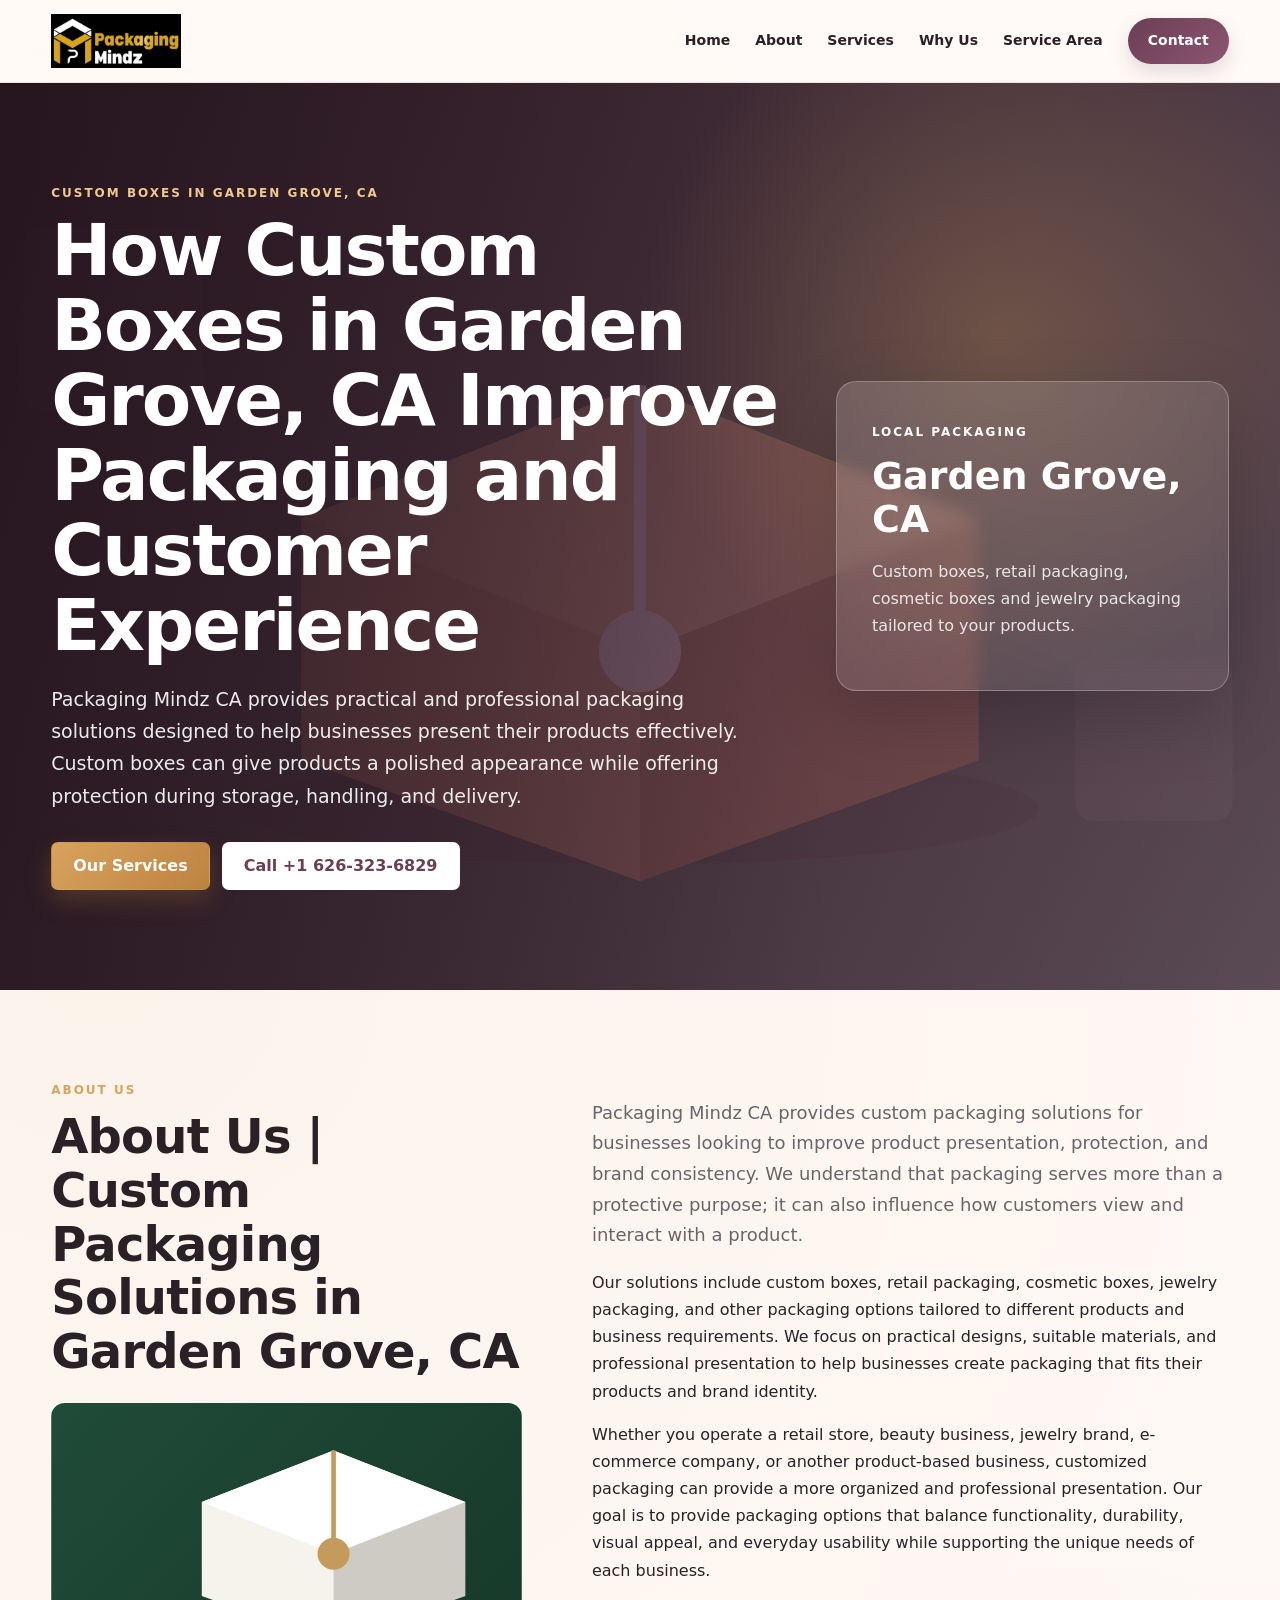
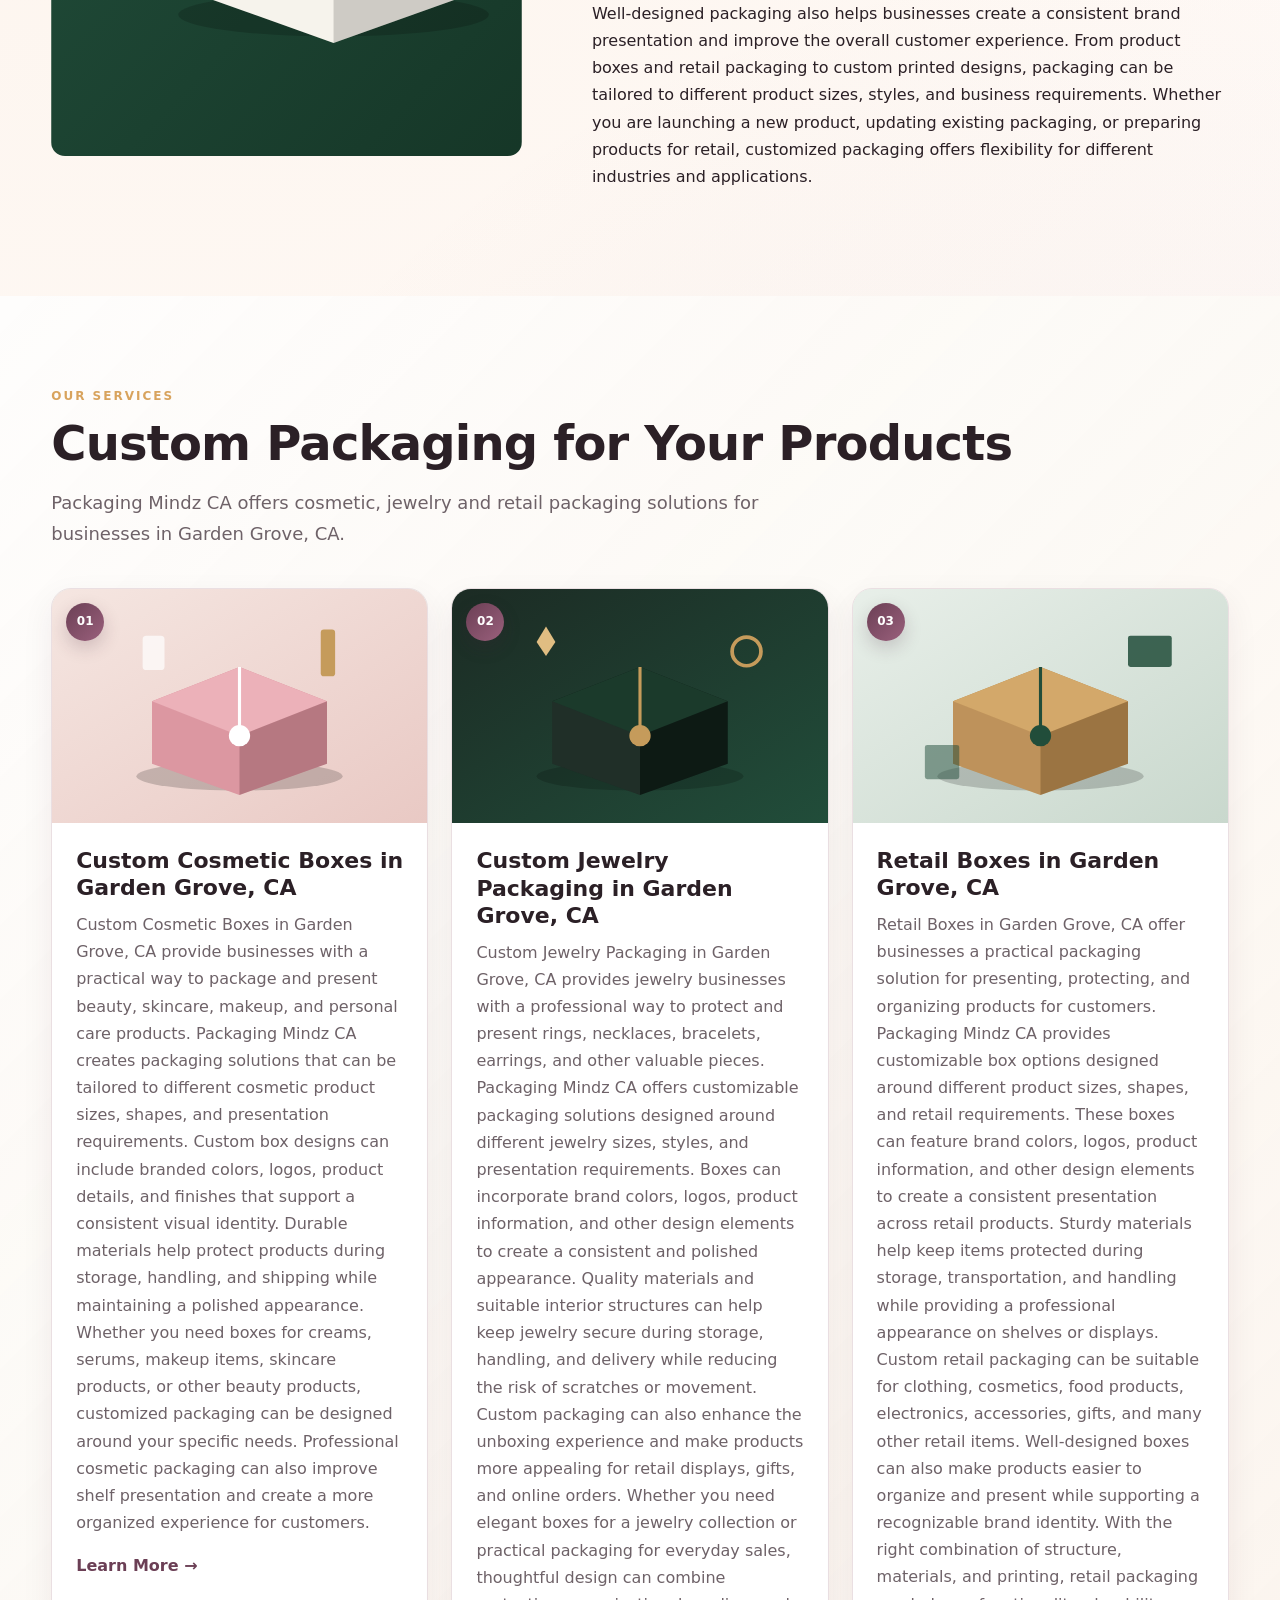
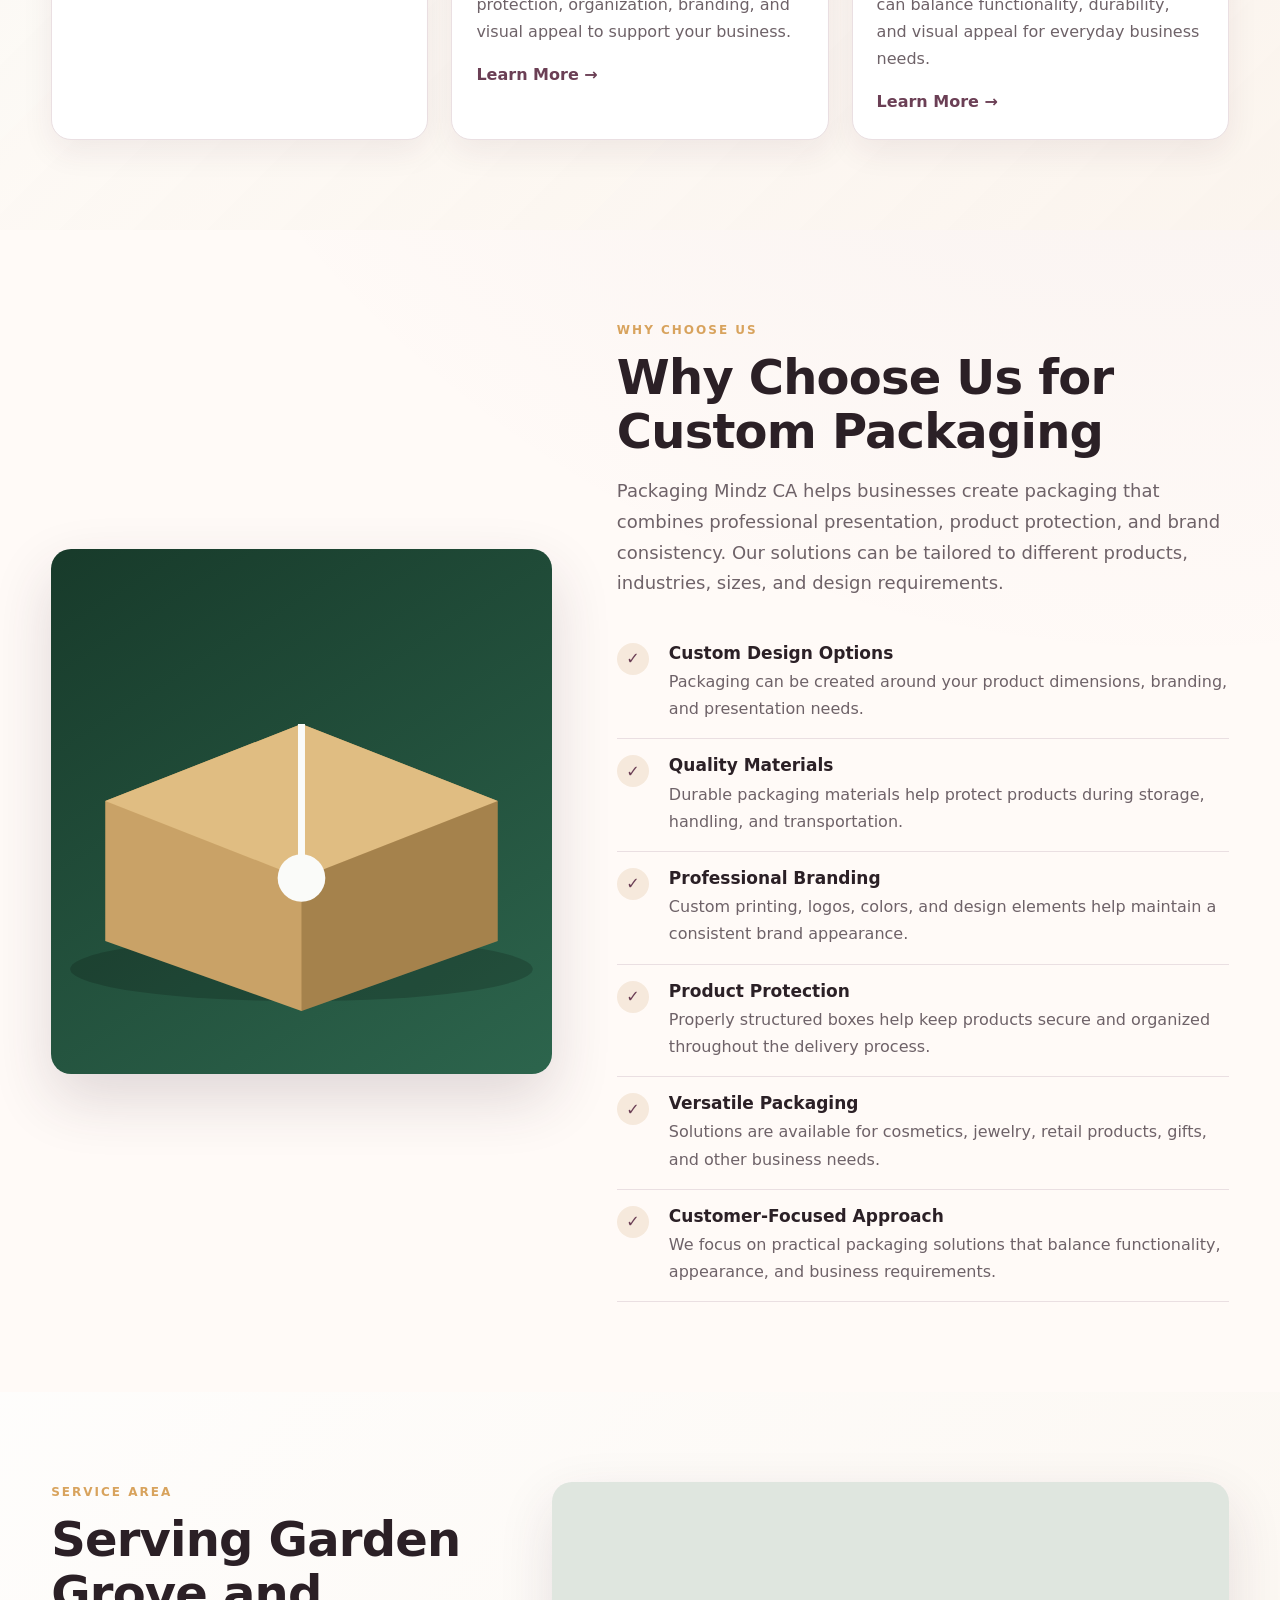
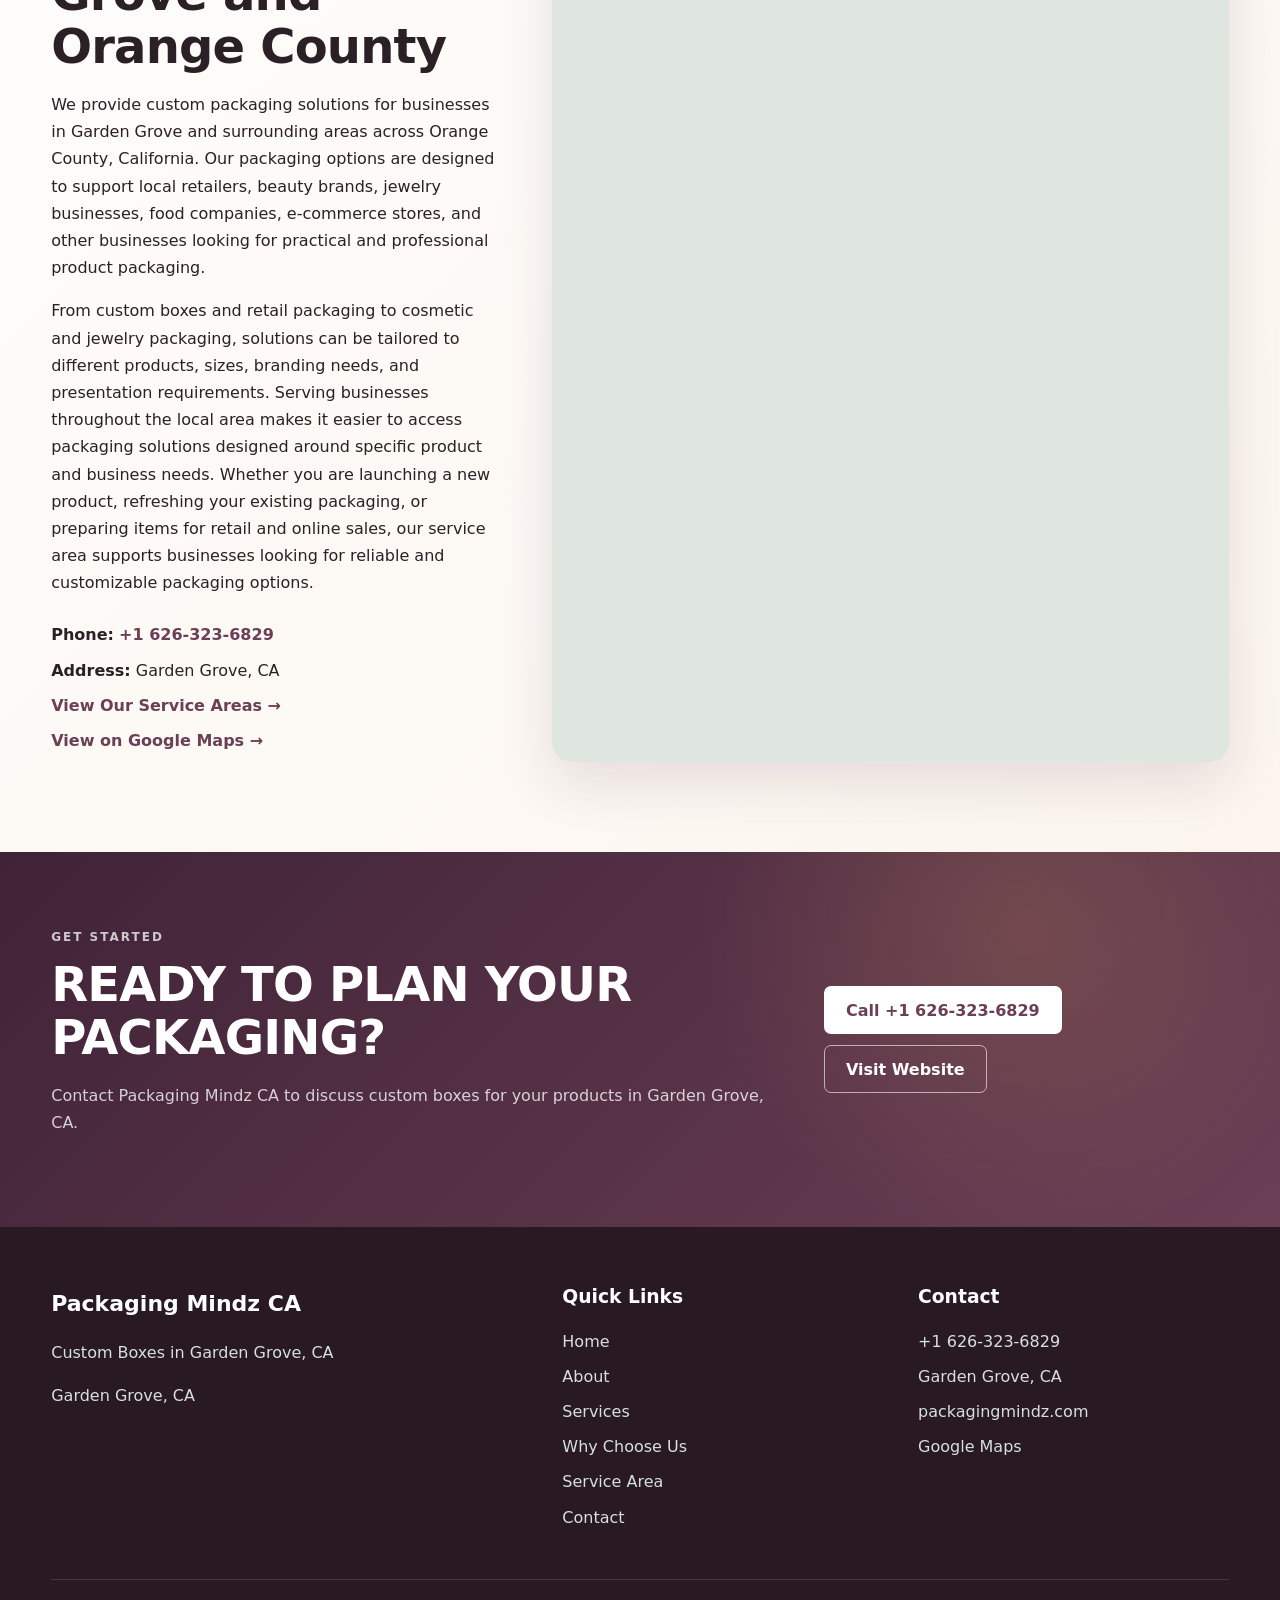
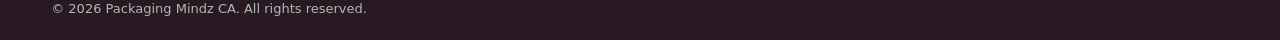
==== commit ee68e1d9: "Add files via upload" ====
--- a/index.html
+++ b/index.html
@@ -6,12 +6,12 @@
   <title>Custom Boxes in Garden Grove, CA | Packaging Mindz CA</title>
   <meta name="description" content="Packaging Mindz CA offers custom boxes in Garden Grove, CA, including cosmetic boxes, jewelry packaging and retail boxes tailored to your products and brand.">
   <meta name="robots" content="index,follow,max-image-preview:large">
-  <link rel="canonical" href="https://YOUR-USERNAME.github.io/YOUR-REPOSITORY/">
+  <link rel="canonical" href="https://tariqtroy.github.io/Packaging-Mindz-CA/">
   <meta property="og:type" content="website">
   <meta property="og:title" content="Custom Boxes in Garden Grove, CA | Packaging Mindz CA">
   <meta property="og:description" content="Custom packaging solutions in Garden Grove, CA: cosmetic boxes, jewelry packaging and retail boxes.">
-  <meta property="og:url" content="https://YOUR-USERNAME.github.io/YOUR-REPOSITORY/">
-  <meta property="og:image" content="https://YOUR-USERNAME.github.io/YOUR-REPOSITORY/[data-uri]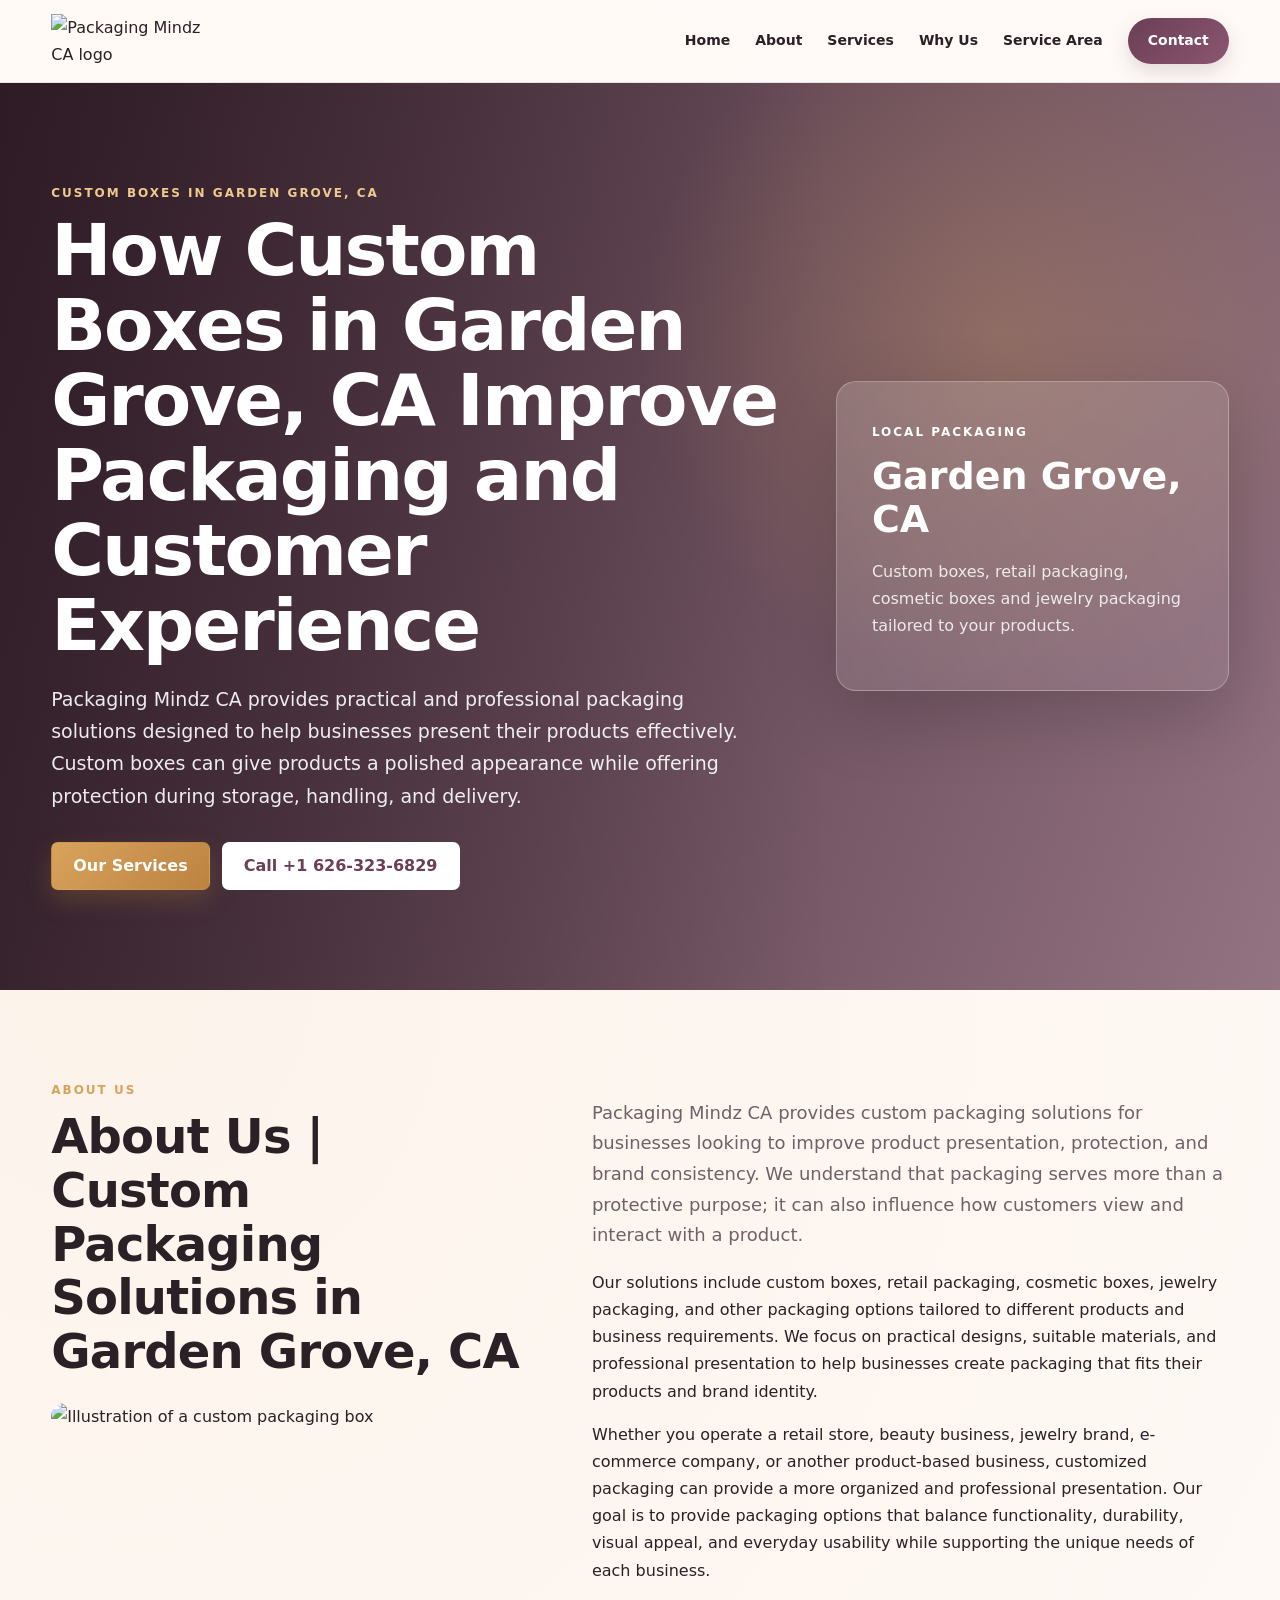
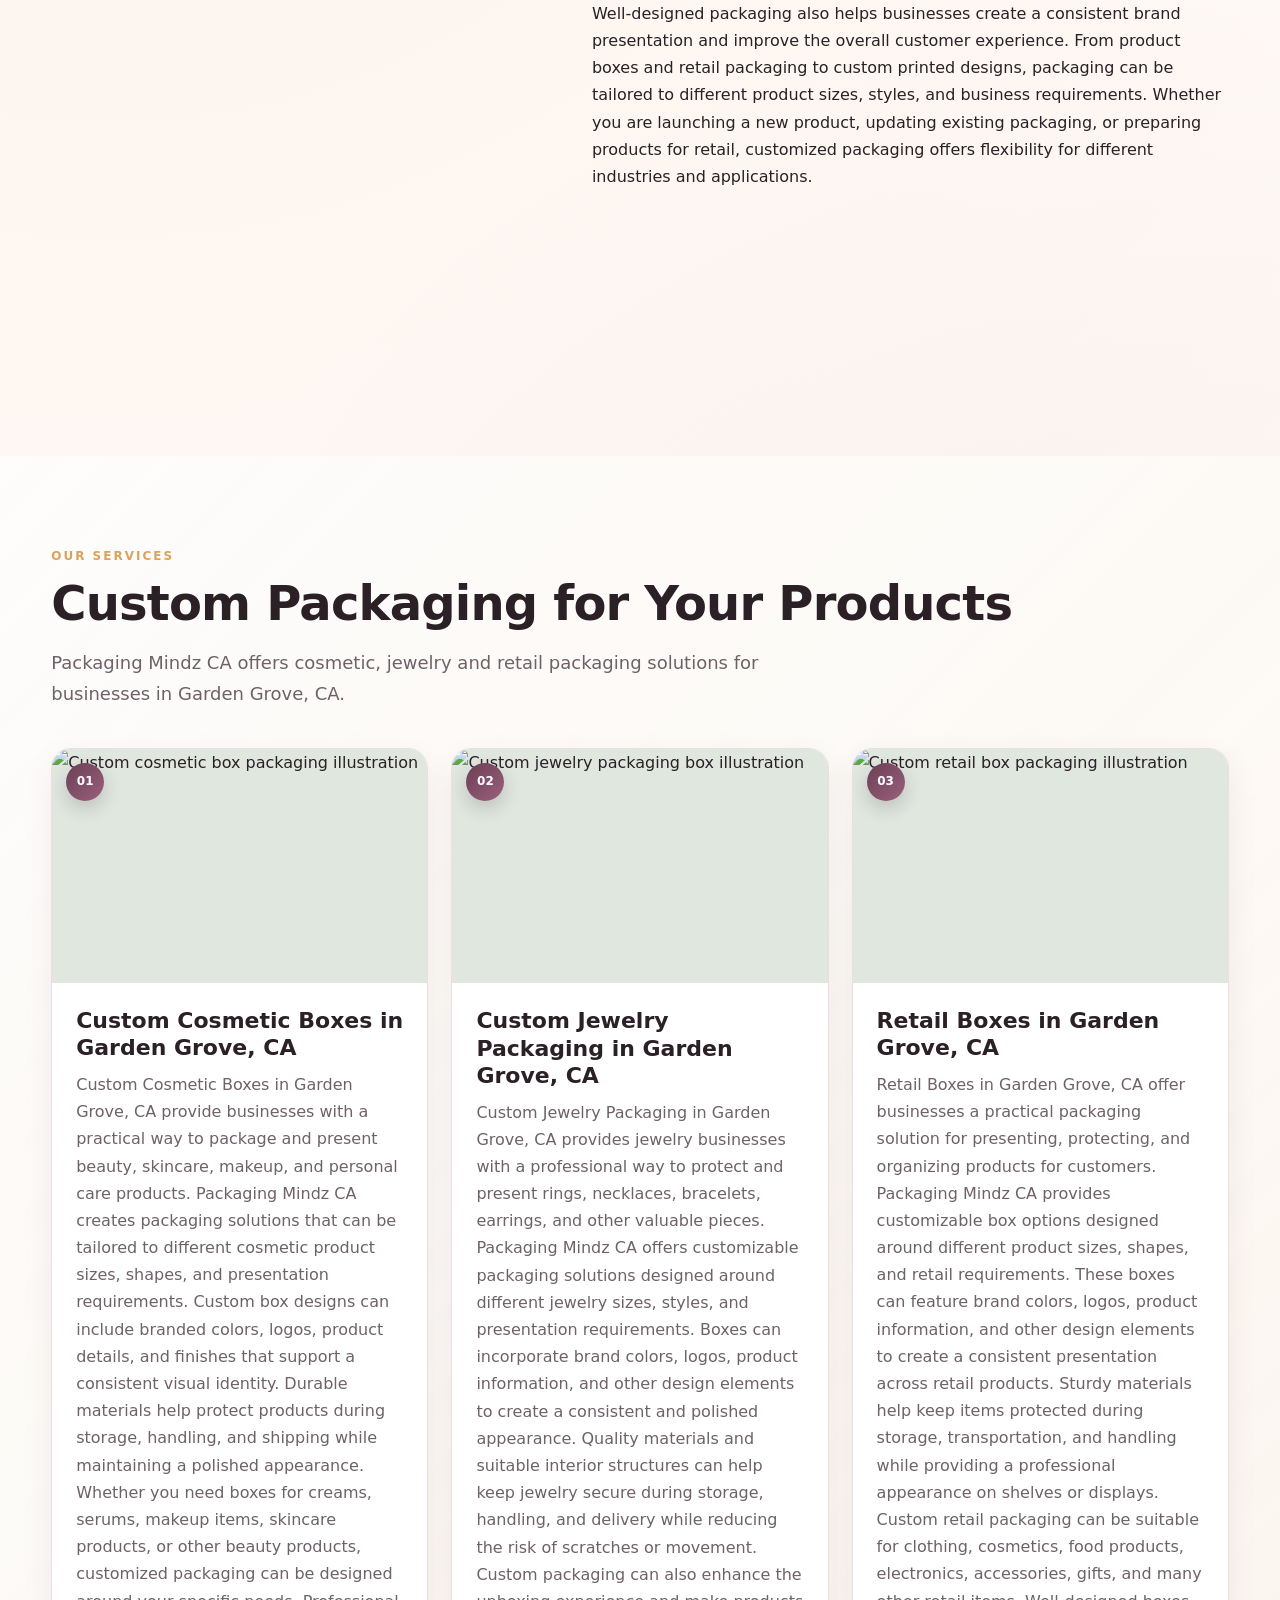
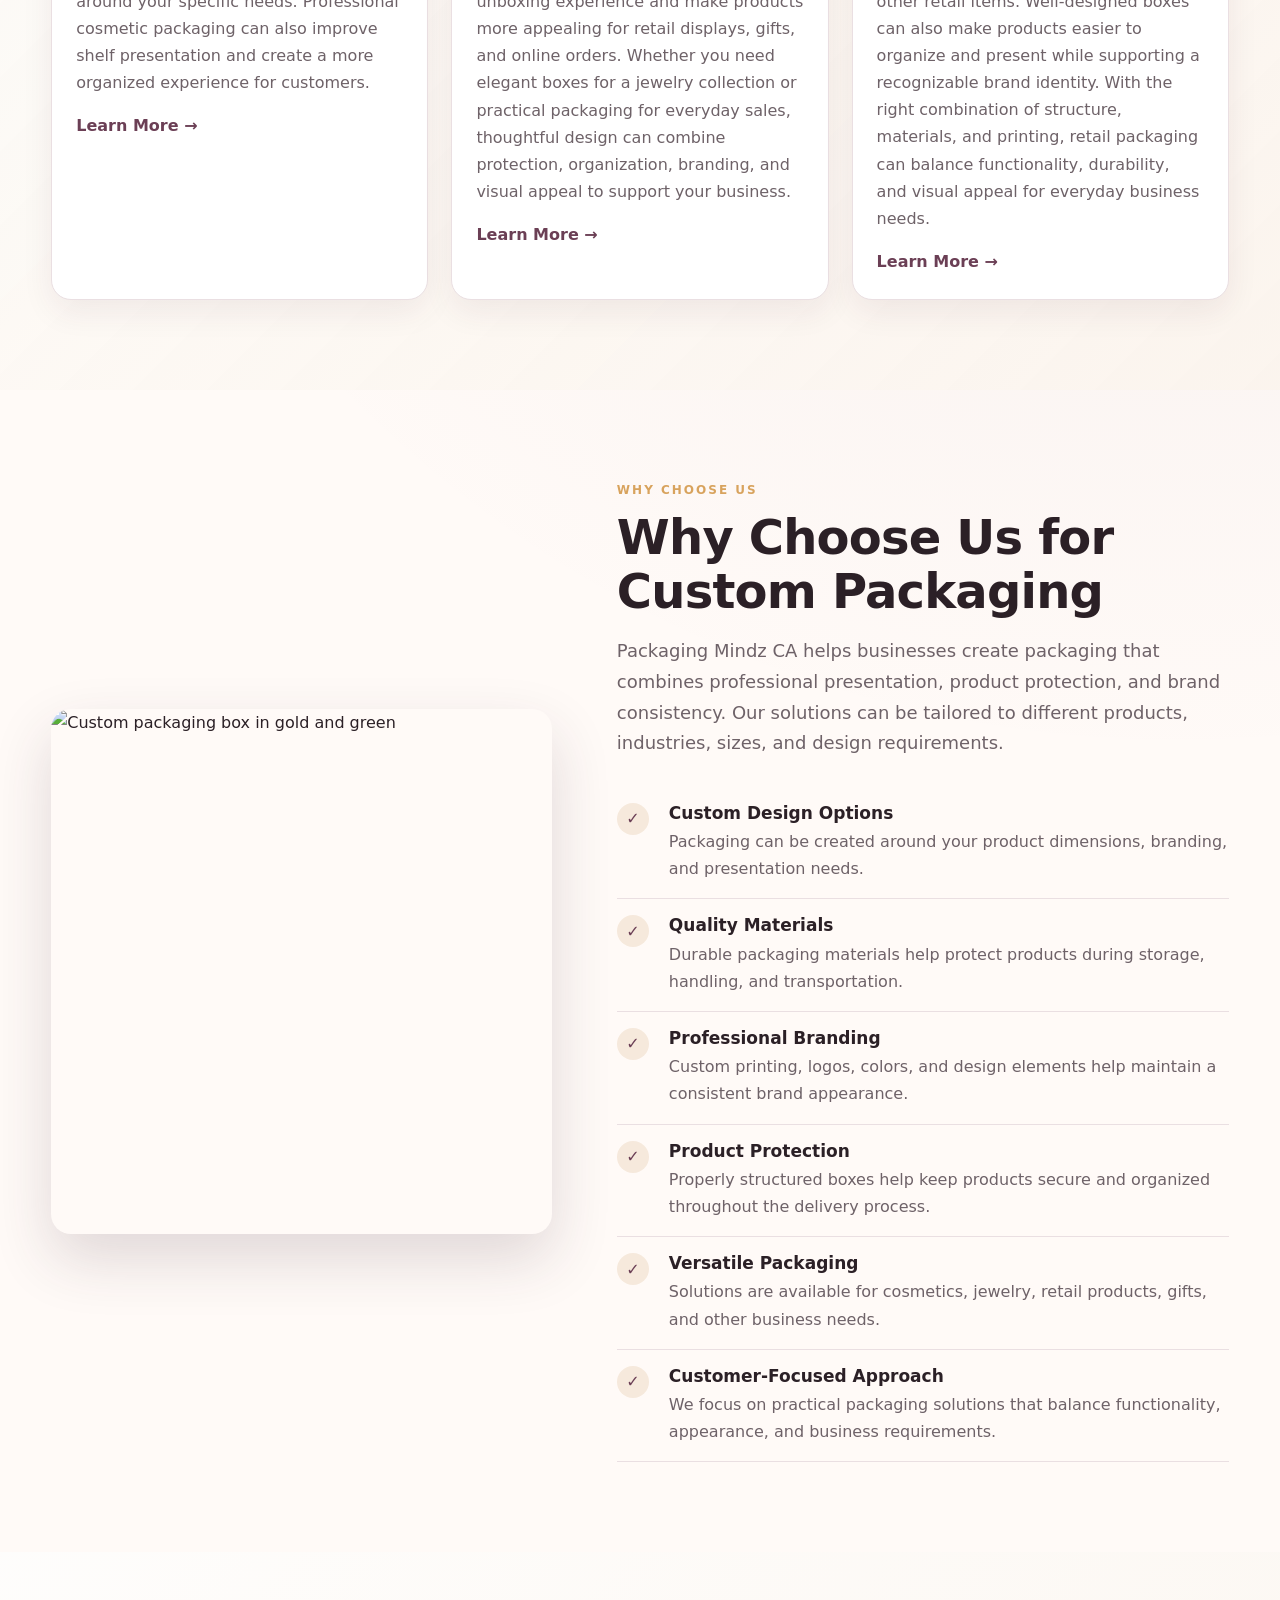
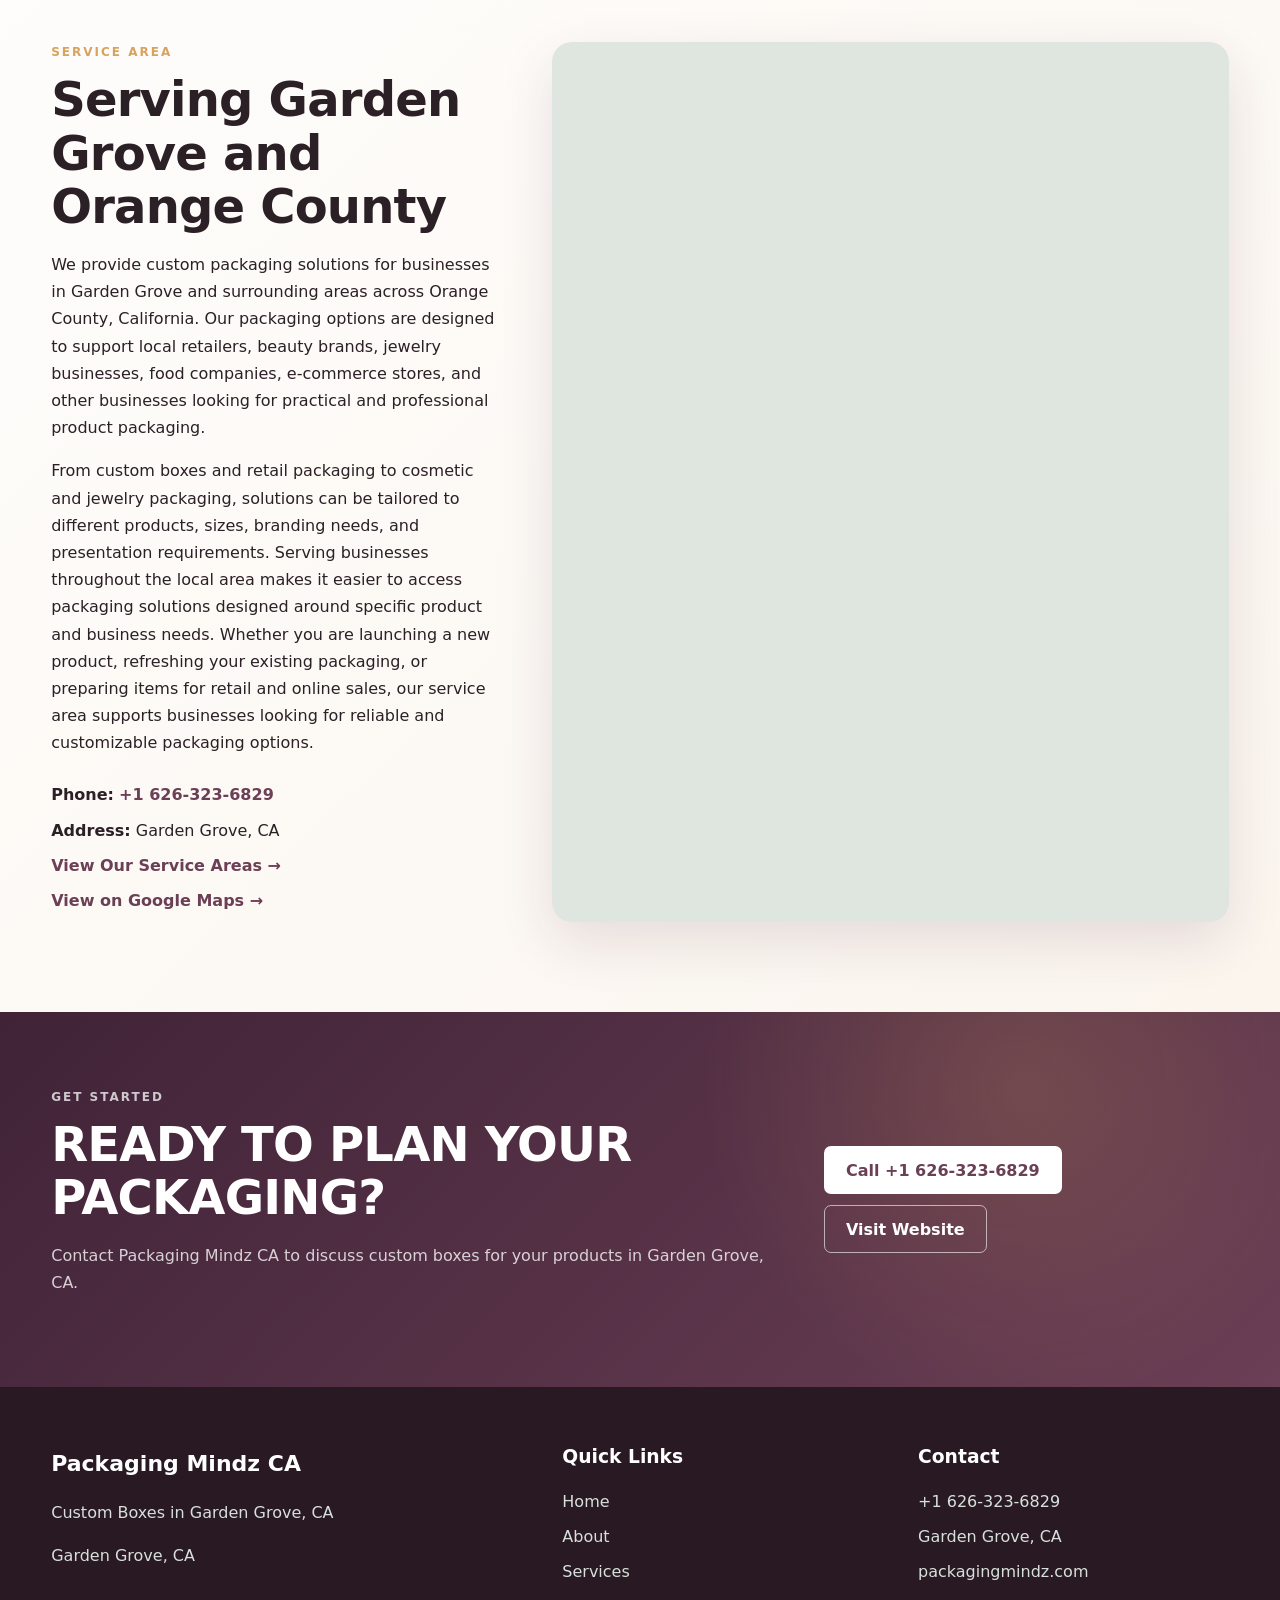
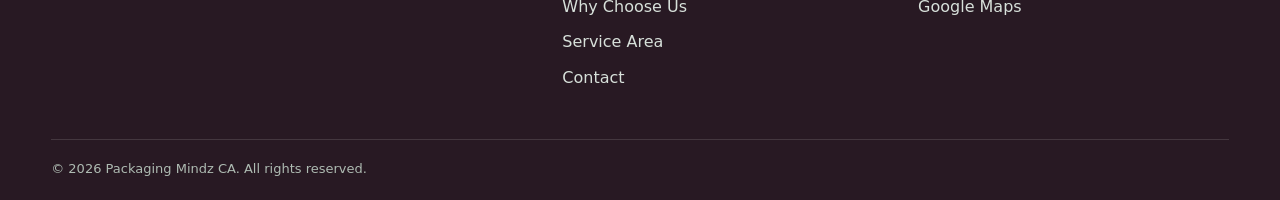
==== commit 6cf06b1d: "Add files via upload" ====
--- a/index.html
+++ b/index.html
@@ -11,427 +11,18 @@
   <meta property="og:title" content="Custom Boxes in Garden Grove, CA | Packaging Mindz CA">
   <meta property="og:description" content="Custom packaging solutions in Garden Grove, CA: cosmetic boxes, jewelry packaging and retail boxes.">
   <meta property="og:url" content="https://tariqtroy.github.io/Packaging-Mindz-CA/">
-  <meta property="og:image" content="[data-uri]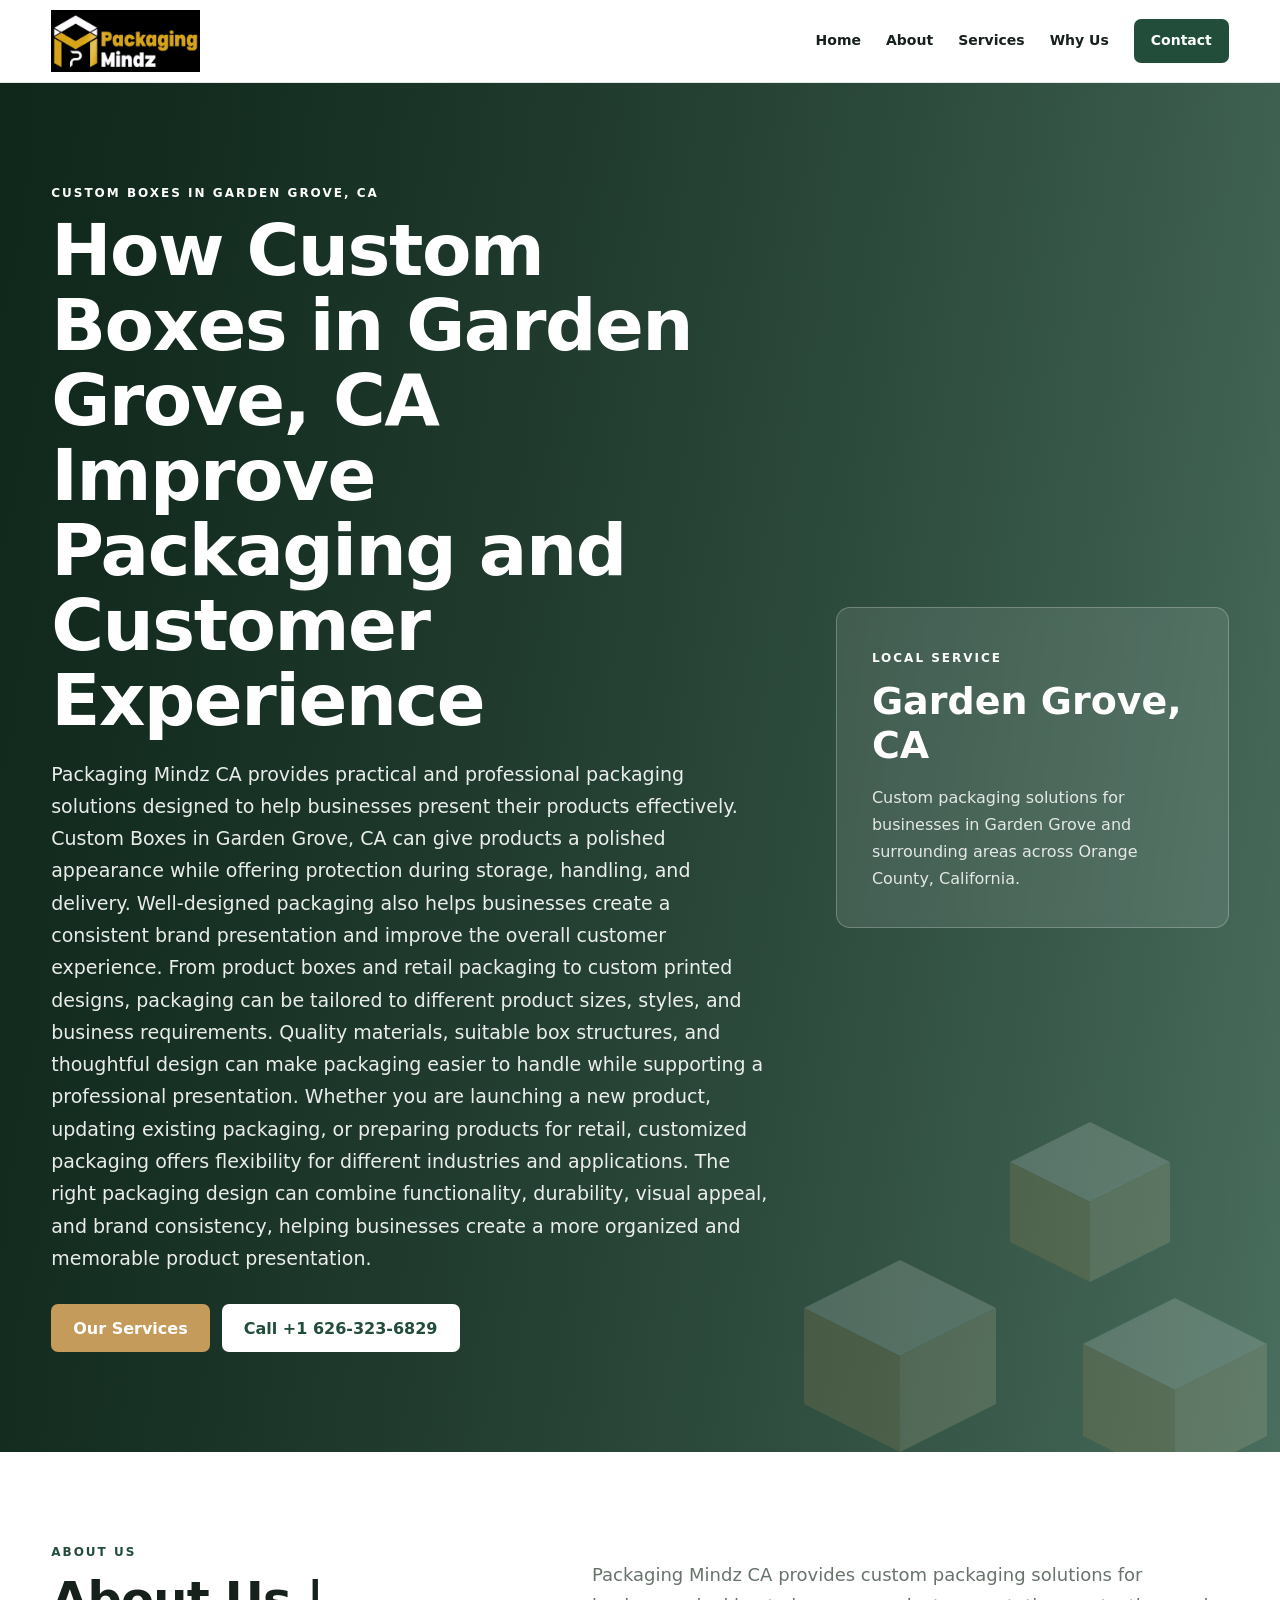
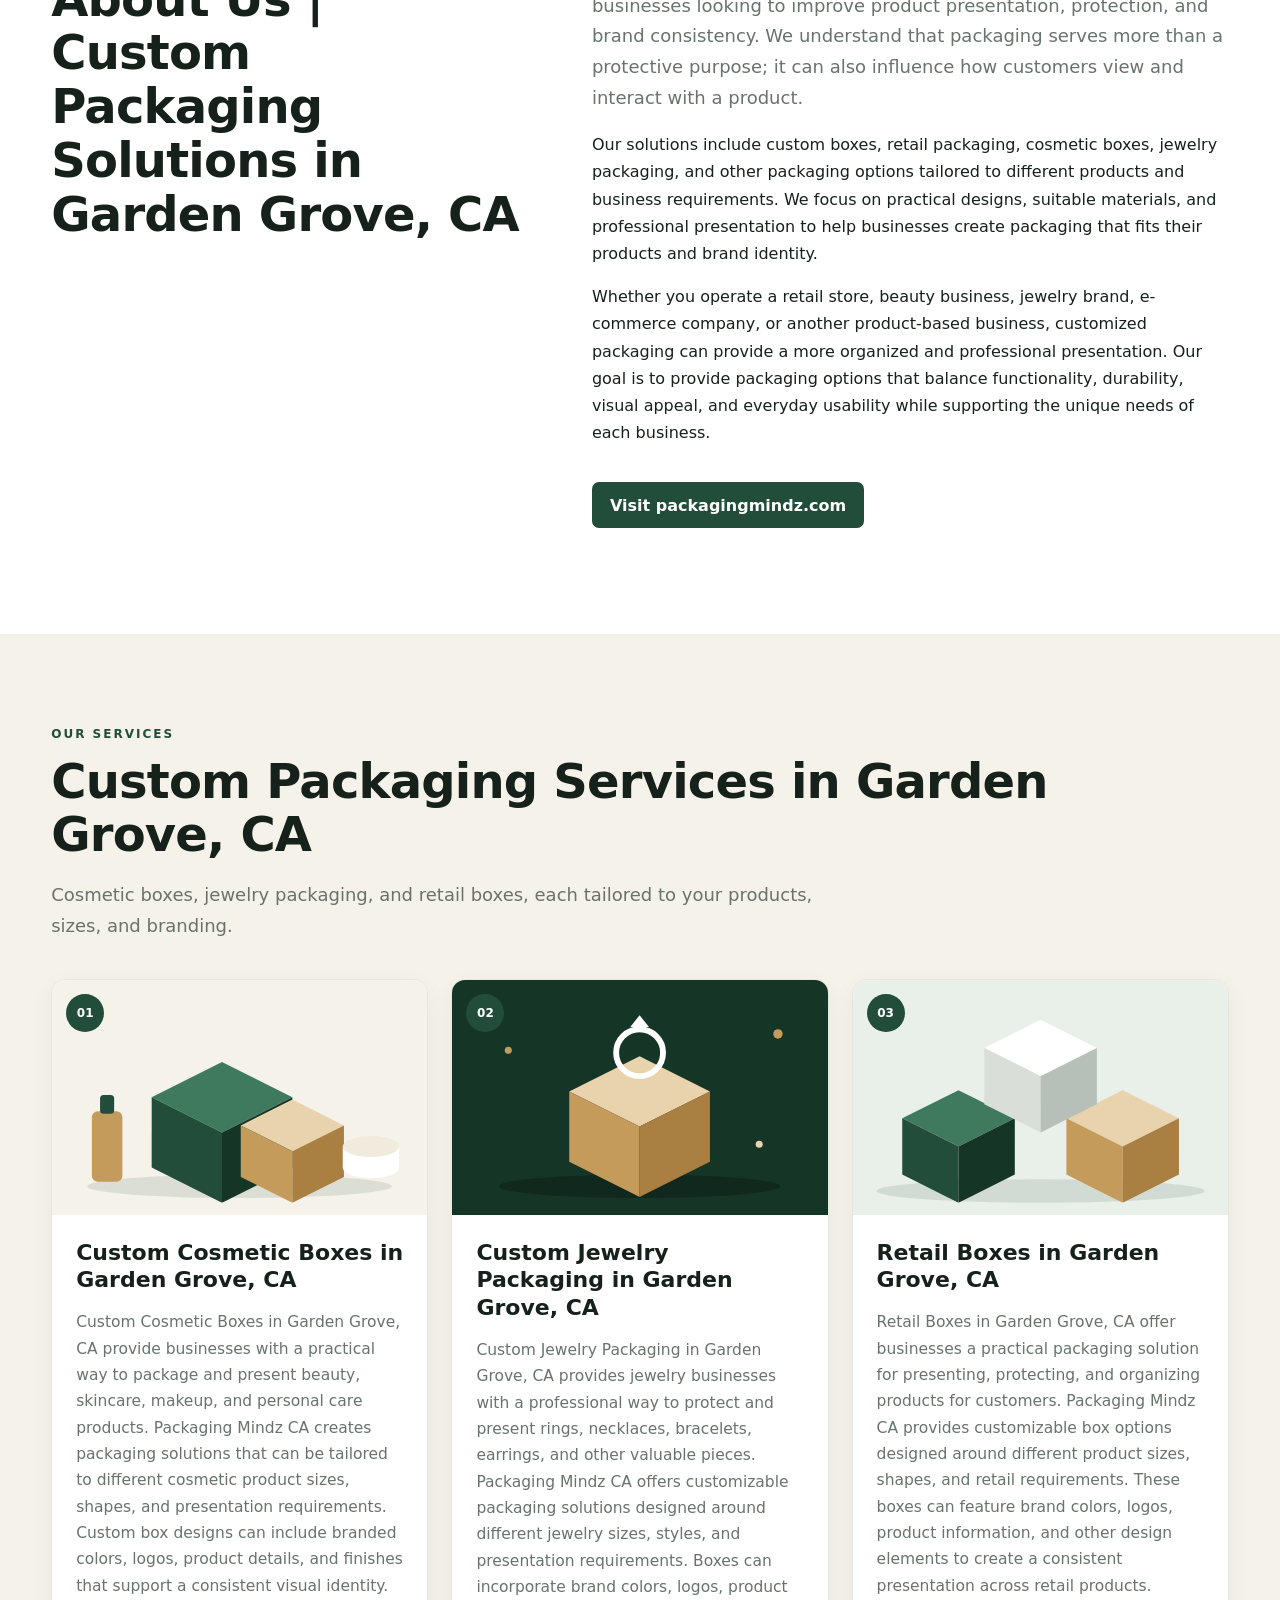
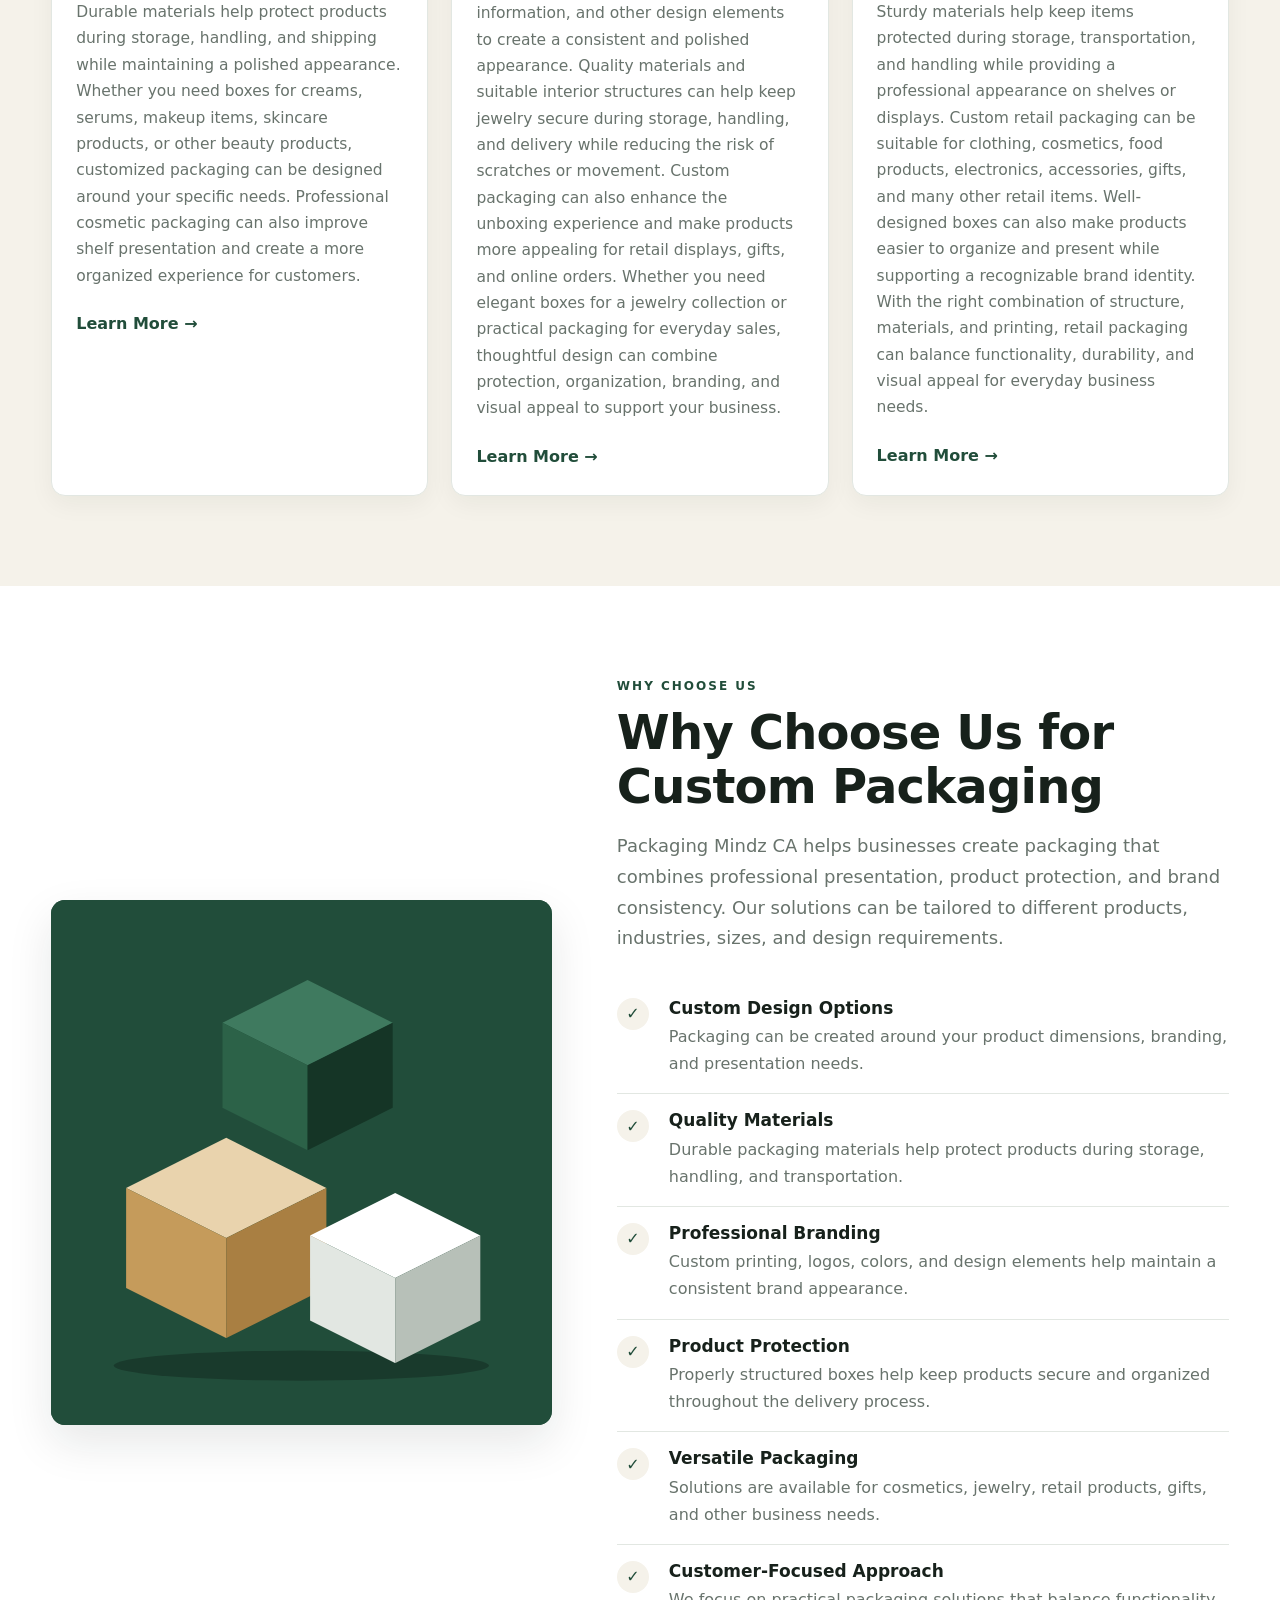
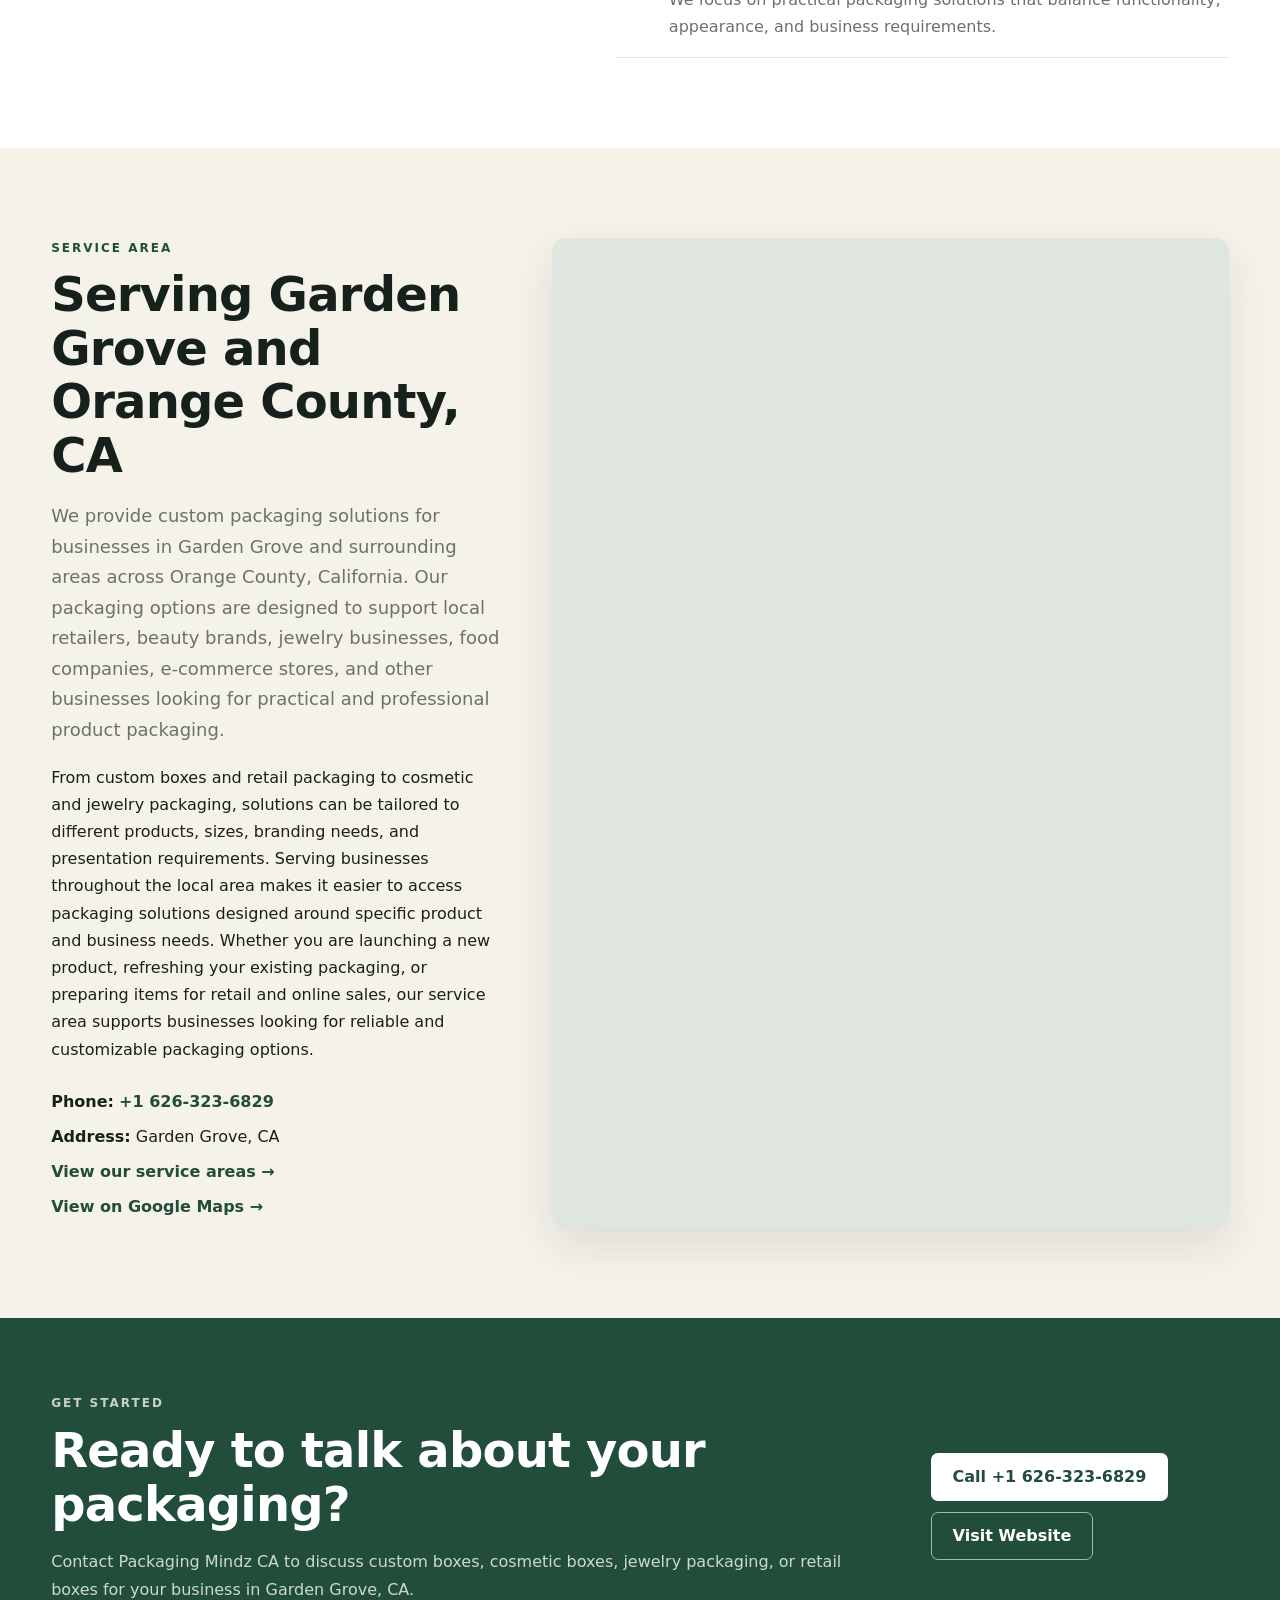
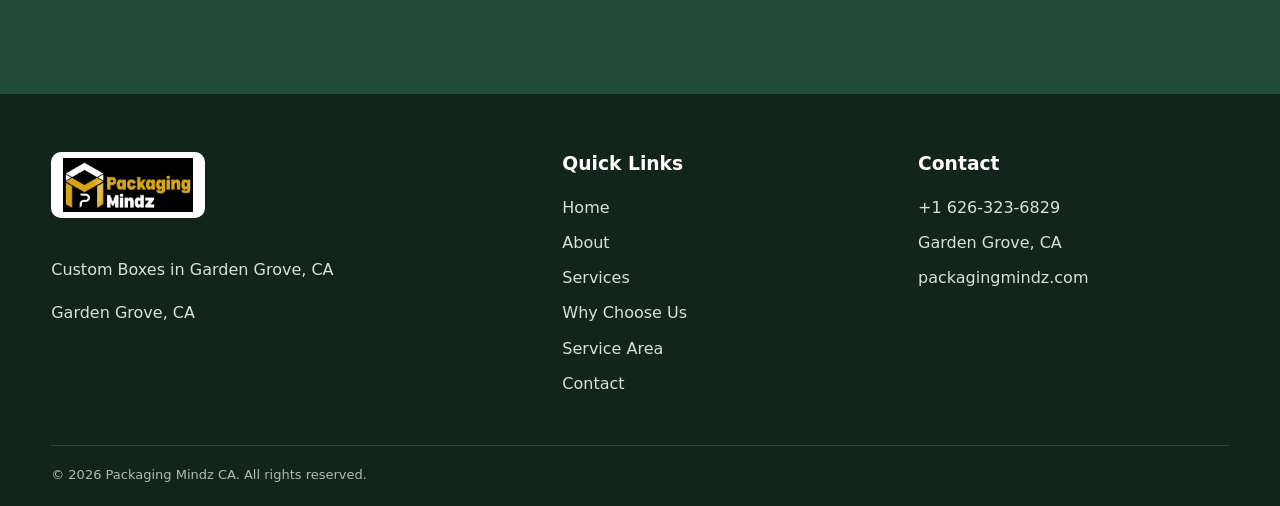
==== commit 6f7705ae: "Add files via upload" ====
--- a/index.html
+++ b/index.html
@@ -4,54 +4,70 @@
   <meta charset="utf-8">
   <meta name="viewport" content="width=device-width, initial-scale=1">
   <title>Custom Boxes in Garden Grove, CA | Packaging Mindz CA</title>
-  <meta name="description" content="Packaging Mindz CA offers custom boxes in Garden Grove, CA, including cosmetic boxes, jewelry packaging and retail boxes tailored to your products and brand.">
+  <meta name="description" content="Packaging Mindz CA provides custom boxes in Garden Grove, CA, including cosmetic boxes, jewelry packaging, and retail boxes tailored to your products and brand.">
   <meta name="robots" content="index,follow,max-image-preview:large">
-  <link rel="canonical" href="https://tariqtroy.github.io/Packaging-Mindz-CA/">
+  <link rel="canonical" href="https://YOUR-USERNAME.github.io/YOUR-REPOSITORY/">
   <meta property="og:type" content="website">
   <meta property="og:title" content="Custom Boxes in Garden Grove, CA | Packaging Mindz CA">
-  <meta property="og:description" content="Custom packaging solutions in Garden Grove, CA: cosmetic boxes, jewelry packaging and retail boxes.">
-  <meta property="og:url" content="https://tariqtroy.github.io/Packaging-Mindz-CA/">
-  <meta property="og:image" content="assets/image-1.gif">
-  <link rel="icon" href="assets/image-1.gif">
-  <link rel="stylesheet" href="styles.css">
-
-  <!-- Google AdSense: edit adsense-config.js with your real ca-pub ID. -->
-  <script src="adsense-config.js" defer></script>
+  <meta property="og:description" content="Custom boxes, cosmetic boxes, jewelry packaging, and retail boxes for businesses in Garden Grove, CA.">
+  <meta property="og:url" content="https://YOUR-USERNAME.github.io/YOUR-REPOSITORY/">
+  <link rel="stylesheet" href="style.css">
 </head>
 <body>
+
+<!-- Shared box illustration used by all inline images -->
+<svg width="0" height="0" style="position:absolute" aria-hidden="true" focusable="false">
+  <defs>
+    <symbol id="box" viewBox="0 0 200 200">
+      <polygon points="100,40 180,80 100,120 20,80" style="fill:var(--t)"/>
+      <polygon points="20,80 100,120 100,200 20,160" style="fill:var(--l)"/>
+      <polygon points="180,80 100,120 100,200 180,160" style="fill:var(--r)"/>
+    </symbol>
+  </defs>
+</svg>
+
 <header class="site-header">
   <div class="container nav-wrap">
     <a class="brand" href="#home" aria-label="Packaging Mindz CA home">
-      <img class="logo" src="assets/image-1.gif" alt="Packaging Mindz CA logo">
+      <img class="logo" src="Packaging_Mindz_Logo_Animation.gif" alt="Packaging Mindz CA logo" width="149" height="62">
     </a>
     <nav class="nav" aria-label="Main navigation">
       <a href="#home">Home</a>
       <a href="#about">About</a>
       <a href="#services">Services</a>
       <a href="#why-us">Why Us</a>
-      <a href="#service-area">Service Area</a>
       <a href="#contact" class="nav-button">Contact</a>
     </nav>
   </div>
 </header>
 
 <main>
+
 <section id="home" class="hero">
   <div class="hero-overlay"></div>
+  <svg class="hero-art" viewBox="0 0 560 420" aria-hidden="true">
+    <use href="#box" x="20" y="150" width="240" height="240" style="--t:#fff;--l:#c59b5b;--r:#e9d3ad"/>
+    <use href="#box" x="230" y="20" width="200" height="200" style="--t:#fff;--l:#c59b5b;--r:#e9d3ad"/>
+    <use href="#box" x="300" y="190" width="230" height="230" style="--t:#fff;--l:#c59b5b;--r:#e9d3ad"/>
+  </svg>
+
   <div class="container hero-grid">
     <div class="hero-content">
       <p class="eyebrow">Custom Boxes in Garden Grove, CA</p>
       <h1>How Custom Boxes in Garden Grove, CA Improve Packaging and Customer Experience</h1>
-      <p class="hero-description">Packaging Mindz CA provides practical and professional packaging solutions designed to help businesses present their products effectively. Custom boxes can give products a polished appearance while offering protection during storage, handling, and delivery.</p>
+      <p class="hero-description">
+        Packaging Mindz CA provides practical and professional packaging solutions designed to help businesses present their products effectively. Custom Boxes in Garden Grove, CA can give products a polished appearance while offering protection during storage, handling, and delivery. Well-designed packaging also helps businesses create a consistent brand presentation and improve the overall customer experience. From product boxes and retail packaging to custom printed designs, packaging can be tailored to different product sizes, styles, and business requirements. Quality materials, suitable box structures, and thoughtful design can make packaging easier to handle while supporting a professional presentation. Whether you are launching a new product, updating existing packaging, or preparing products for retail, customized packaging offers flexibility for different industries and applications. The right packaging design can combine functionality, durability, visual appeal, and brand consistency, helping businesses create a more organized and memorable product presentation.
+      </p>
       <div class="hero-actions">
         <a class="button button-primary" href="#services">Our Services</a>
         <a class="button button-secondary" href="tel:+16263236829">Call +1 626-323-6829</a>
       </div>
     </div>
+
     <div class="hero-card">
-      <span>LOCAL PACKAGING</span>
+      <span>LOCAL SERVICE</span>
       <strong>Garden Grove, CA</strong>
-      <p>Custom boxes, retail packaging, cosmetic boxes and jewelry packaging tailored to your products.</p>
+      <p>Custom packaging solutions for businesses in Garden Grove and surrounding areas across Orange County, California.</p>
     </div>
   </div>
 </section>
@@ -61,22 +77,18 @@
     <div>
       <p class="section-label">ABOUT US</p>
       <h2>About Us | Custom Packaging Solutions in Garden Grove, CA</h2>
-      <img src="assets/image-3.svg" alt="Illustration of a custom packaging box" style="border-radius:14px;margin-top:24px;aspect-ratio:4/3;object-fit:cover;width:100%">
-    </div>
-    <div>
-      <p class="lead">Packaging Mindz CA provides custom packaging solutions for businesses looking to improve product presentation, protection, and brand consistency. We understand that packaging serves more than a protective purpose; it can also influence how customers view and interact with a product.</p>
-      <p>Our solutions include custom boxes, retail packaging, cosmetic boxes, jewelry packaging, and other packaging options tailored to different products and business requirements. We focus on practical designs, suitable materials, and professional presentation to help businesses create packaging that fits their products and brand identity.</p>
-      <p>Whether you operate a retail store, beauty business, jewelry brand, e-commerce company, or another product-based business, customized packaging can provide a more organized and professional presentation. Our goal is to provide packaging options that balance functionality, durability, visual appeal, and everyday usability while supporting the unique needs of each business.</p>
-      <p class="about-extra">Well-designed packaging also helps businesses create a consistent brand presentation and improve the overall customer experience. From product boxes and retail packaging to custom printed designs, packaging can be tailored to different product sizes, styles, and business requirements. Whether you are launching a new product, updating existing packaging, or preparing products for retail, customized packaging offers flexibility for different industries and applications.</p>
-    </div>
-  </div>
-</section>
-
-<section class="section ad-section" aria-label="Advertisement">
-  <div class="container">
-    <div class="ad-wrap">
-      <!-- AdSense ad appears here after you add CLIENT_ID and SLOT_ID in adsense-config.js -->
-      <ins class="adsbygoogle" style="display:block" data-ad-format="auto" data-full-width-responsive="true"></ins>
+    </div>
+    <div>
+      <p class="lead">
+        Packaging Mindz CA provides custom packaging solutions for businesses looking to improve product presentation, protection, and brand consistency. We understand that packaging serves more than a protective purpose; it can also influence how customers view and interact with a product.
+      </p>
+      <p>
+        Our solutions include custom boxes, retail packaging, cosmetic boxes, jewelry packaging, and other packaging options tailored to different products and business requirements. We focus on practical designs, suitable materials, and professional presentation to help businesses create packaging that fits their products and brand identity.
+      </p>
+      <p>
+        Whether you operate a retail store, beauty business, jewelry brand, e-commerce company, or another product-based business, customized packaging can provide a more organized and professional presentation. Our goal is to provide packaging options that balance functionality, durability, visual appeal, and everyday usability while supporting the unique needs of each business.
+      </p>
+      <p><a class="map-link" href="https://packagingmindz.com/" target="_blank" rel="noopener noreferrer">Visit packagingmindz.com</a></p>
     </div>
   </div>
 </section>
@@ -84,36 +96,58 @@
 <section id="services" class="section section-soft">
   <div class="container">
     <p class="section-label">OUR SERVICES</p>
-    <h2>Custom Packaging for Your Products</h2>
-    <p class="section-intro">Packaging Mindz CA offers cosmetic, jewelry and retail packaging solutions for businesses in Garden Grove, CA.</p>
+    <h2>Custom Packaging Services in Garden Grove, CA</h2>
+    <p class="section-intro">Cosmetic boxes, jewelry packaging, and retail boxes, each tailored to your products, sizes, and branding.</p>
+
     <div class="service-grid">
+
       <article class="service-card">
         <div class="service-number">01</div>
-        <img src="assets/image-4.svg" alt="Custom cosmetic box packaging illustration" loading="lazy">
+        <svg class="art" viewBox="0 0 320 200" role="img" aria-label="Illustration of custom cosmetic boxes with a cream jar and serum bottle" style="background:#f5f2ea">
+          <ellipse cx="160" cy="176" rx="130" ry="10" fill="#214d3a" opacity=".12"/>
+          <use href="#box" x="70" y="40" width="150" height="150" style="--t:#3f7a5f;--l:#214d3a;--r:#153526"/>
+          <use href="#box" x="150" y="80" width="110" height="110" style="--t:#e9d3ad;--l:#c59b5b;--r:#a97f42"/>
+          <rect x="34" y="112" width="26" height="60" rx="5" fill="#c59b5b"/><rect x="41" y="98" width="12" height="16" rx="3" fill="#214d3a"/>
+          <ellipse cx="272" cy="160" rx="24" ry="9" fill="#fff"/><rect x="248" y="142" width="48" height="18" fill="#fff"/><ellipse cx="272" cy="142" rx="24" ry="9" fill="#f0ebdd"/>
+        </svg>
         <div class="service-body">
           <h3>Custom Cosmetic Boxes in Garden Grove, CA</h3>
           <p>Custom Cosmetic Boxes in Garden Grove, CA provide businesses with a practical way to package and present beauty, skincare, makeup, and personal care products. Packaging Mindz CA creates packaging solutions that can be tailored to different cosmetic product sizes, shapes, and presentation requirements. Custom box designs can include branded colors, logos, product details, and finishes that support a consistent visual identity. Durable materials help protect products during storage, handling, and shipping while maintaining a polished appearance. Whether you need boxes for creams, serums, makeup items, skincare products, or other beauty products, customized packaging can be designed around your specific needs. Professional cosmetic packaging can also improve shelf presentation and create a more organized experience for customers.</p>
-          <a href="https://packagingmindz.com/product-category/cosmetic-boxes/" target="_blank" rel="noopener noreferrer">Learn More →</a>
+          <a class="more" href="https://packagingmindz.com/product-category/cosmetic-boxes/" target="_blank" rel="noopener noreferrer">Learn More →</a>
         </div>
       </article>
+
       <article class="service-card">
         <div class="service-number">02</div>
-        <img src="assets/image-5.svg" alt="Custom jewelry packaging box illustration" loading="lazy">
+        <svg class="art" viewBox="0 0 320 200" role="img" aria-label="Illustration of a custom jewelry box with a ring" style="background:#153526">
+          <ellipse cx="160" cy="176" rx="120" ry="10" fill="#000" opacity=".25"/>
+          <use href="#box" x="85" y="35" width="150" height="150" style="--t:#e9d3ad;--l:#c59b5b;--r:#a97f42"/>
+          <circle cx="160" cy="62" r="20" fill="none" stroke="#fff" stroke-width="5"/>
+          <polygon points="160,30 168,40 152,40" fill="#fff"/>
+          <circle cx="48" cy="60" r="3" fill="#c59b5b"/><circle cx="278" cy="46" r="4" fill="#c59b5b"/><circle cx="262" cy="140" r="3" fill="#e9d3ad"/>
+        </svg>
         <div class="service-body">
           <h3>Custom Jewelry Packaging in Garden Grove, CA</h3>
           <p>Custom Jewelry Packaging in Garden Grove, CA provides jewelry businesses with a professional way to protect and present rings, necklaces, bracelets, earrings, and other valuable pieces. Packaging Mindz CA offers customizable packaging solutions designed around different jewelry sizes, styles, and presentation requirements. Boxes can incorporate brand colors, logos, product information, and other design elements to create a consistent and polished appearance. Quality materials and suitable interior structures can help keep jewelry secure during storage, handling, and delivery while reducing the risk of scratches or movement. Custom packaging can also enhance the unboxing experience and make products more appealing for retail displays, gifts, and online orders. Whether you need elegant boxes for a jewelry collection or practical packaging for everyday sales, thoughtful design can combine protection, organization, branding, and visual appeal to support your business.</p>
-          <a href="https://packagingmindz.com/product-category/jewelry-packaging/" target="_blank" rel="noopener noreferrer">Learn More →</a>
+          <a class="more" href="https://packagingmindz.com/product-category/jewelry-packaging/" target="_blank" rel="noopener noreferrer">Learn More →</a>
         </div>
       </article>
+
       <article class="service-card">
         <div class="service-number">03</div>
-        <img src="assets/image-6.svg" alt="Custom retail box packaging illustration" loading="lazy">
+        <svg class="art" viewBox="0 0 320 200" role="img" aria-label="Illustration of stacked custom retail boxes" style="background:#e9efe9">
+          <ellipse cx="160" cy="180" rx="140" ry="10" fill="#214d3a" opacity=".12"/>
+          <use href="#box" x="30" y="70" width="120" height="120" style="--t:#3f7a5f;--l:#214d3a;--r:#153526"/>
+          <use href="#box" x="170" y="70" width="120" height="120" style="--t:#e9d3ad;--l:#c59b5b;--r:#a97f42"/>
+          <use href="#box" x="100" y="10" width="120" height="120" style="--t:#fff;--l:#d9ded9;--r:#b7c0b8"/>
+        </svg>
         <div class="service-body">
           <h3>Retail Boxes in Garden Grove, CA</h3>
           <p>Retail Boxes in Garden Grove, CA offer businesses a practical packaging solution for presenting, protecting, and organizing products for customers. Packaging Mindz CA provides customizable box options designed around different product sizes, shapes, and retail requirements. These boxes can feature brand colors, logos, product information, and other design elements to create a consistent presentation across retail products. Sturdy materials help keep items protected during storage, transportation, and handling while providing a professional appearance on shelves or displays. Custom retail packaging can be suitable for clothing, cosmetics, food products, electronics, accessories, gifts, and many other retail items. Well-designed boxes can also make products easier to organize and present while supporting a recognizable brand identity. With the right combination of structure, materials, and printing, retail packaging can balance functionality, durability, and visual appeal for everyday business needs.</p>
-          <a href="https://packagingmindz.com/product-category/retails-boxes/" target="_blank" rel="noopener noreferrer">Learn More →</a>
+          <a class="more" href="https://packagingmindz.com/product-category/retails-boxes/" target="_blank" rel="noopener noreferrer">Learn More →</a>
         </div>
       </article>
+
     </div>
   </div>
 </section>
@@ -121,12 +155,20 @@
 <section id="why-us" class="section">
   <div class="container why-grid">
     <div class="why-image">
-      <img src="assets/image-2.svg" alt="Custom packaging box in gold and green" loading="lazy">
-    </div>
+      <svg viewBox="0 0 400 420" role="img" aria-label="Illustration of custom packaging boxes in brand colors">
+        <rect width="400" height="420" fill="#214d3a"/>
+        <ellipse cx="200" cy="372" rx="150" ry="12" fill="#000" opacity=".25"/>
+        <use href="#box" x="40" y="150" width="200" height="200" style="--t:#e9d3ad;--l:#c59b5b;--r:#a97f42"/>
+        <use href="#box" x="190" y="200" width="170" height="170" style="--t:#fff;--l:#e2e7e2;--r:#b7c0b8"/>
+        <use href="#box" x="120" y="30" width="170" height="170" style="--t:#3f7a5f;--l:#2c6248;--r:#153526"/>
+      </svg>
+    </div>
+
     <div class="why-content">
       <p class="section-label">WHY CHOOSE US</p>
       <h2>Why Choose Us for Custom Packaging</h2>
       <p class="lead">Packaging Mindz CA helps businesses create packaging that combines professional presentation, product protection, and brand consistency. Our solutions can be tailored to different products, industries, sizes, and design requirements.</p>
+
       <div class="benefit-list">
         <div class="benefit"><span>✓</span><div><h3>Custom Design Options</h3><p>Packaging can be created around your product dimensions, branding, and presentation needs.</p></div></div>
         <div class="benefit"><span>✓</span><div><h3>Quality Materials</h3><p>Durable packaging materials help protect products during storage, handling, and transportation.</p></div></div>
@@ -143,18 +185,25 @@
   <div class="container location-grid">
     <div>
       <p class="section-label">SERVICE AREA</p>
-      <h2>Serving Garden Grove and Orange County</h2>
-      <p>We provide custom packaging solutions for businesses in Garden Grove and surrounding areas across Orange County, California. Our packaging options are designed to support local retailers, beauty brands, jewelry businesses, food companies, e-commerce stores, and other businesses looking for practical and professional product packaging.</p>
+      <h2>Serving Garden Grove and Orange County, CA</h2>
+      <p class="lead">We provide custom packaging solutions for businesses in Garden Grove and surrounding areas across Orange County, California. Our packaging options are designed to support local retailers, beauty brands, jewelry businesses, food companies, e-commerce stores, and other businesses looking for practical and professional product packaging.</p>
       <p>From custom boxes and retail packaging to cosmetic and jewelry packaging, solutions can be tailored to different products, sizes, branding needs, and presentation requirements. Serving businesses throughout the local area makes it easier to access packaging solutions designed around specific product and business needs. Whether you are launching a new product, refreshing your existing packaging, or preparing items for retail and online sales, our service area supports businesses looking for reliable and customizable packaging options.</p>
+
       <div class="contact-details">
         <p><strong>Phone:</strong> <a href="tel:+16263236829">+1 626-323-6829</a></p>
         <p><strong>Address:</strong> Garden Grove, CA</p>
-        <p><a href="https://packagingmindz.com/services-areas/" target="_blank" rel="noopener noreferrer">View Our Service Areas →</a></p>
+        <p><a href="https://packagingmindz.com/services-areas/" target="_blank" rel="noopener noreferrer">View our service areas →</a></p>
         <p><a href="https://maps.app.goo.gl/F6xQ8BmwbWRnuuKw7" target="_blank" rel="noopener noreferrer">View on Google Maps →</a></p>
       </div>
     </div>
+
     <div class="map-frame">
-      <iframe src="https://www.google.com/maps/embed?pb=!1m18!1m12!1m3!1d2768.0856415469043!2d-117.90938120000001!3d33.7730493!2m3!1f0!2f0!3f0!3m2!1i1024!2i768!4f13.1!3m3!1m2!1s0x80dcd9fdcd80291f%3A0x552602d5a8a2f4a6!2sPackaging%20Mindz%20CA!5e1!3m2!1sen!2s!4v1790705835789!5m2!1sen!2s" title="Packaging Mindz CA location map" width="600" height="450" style="border:0;" allowfullscreen="" loading="lazy" referrerpolicy="strict-origin-when-cross-origin"></iframe>
+      <iframe
+        src="https://www.google.com/maps/embed?pb=!1m18!1m12!1m3!1d2768.0856415469043!2d-117.90938120000001!3d33.7730493!2m3!1f0!2f0!3f0!3m2!1i1024!2i768!4f13.1!3m3!1m2!1s0x80dcd9fdcd80291f%3A0x552602d5a8a2f4a6!2sPackaging%20Mindz%20CA!5e1!3m2!1sen!2s!4v1790705835789!5m2!1sen!2s"
+        title="Packaging Mindz CA service area map"
+        loading="lazy"
+        allowfullscreen
+        referrerpolicy="strict-origin-when-cross-origin"></iframe>
     </div>
   </div>
 </section>
@@ -163,8 +212,8 @@
   <div class="container cta-inner">
     <div>
       <p class="section-label light">GET STARTED</p>
-      <h2>READY TO PLAN YOUR PACKAGING?</h2>
-      <p>Contact Packaging Mindz CA to discuss custom boxes for your products in Garden Grove, CA.</p>
+      <h2>Ready to talk about your packaging?</h2>
+      <p>Contact Packaging Mindz CA to discuss custom boxes, cosmetic boxes, jewelry packaging, or retail boxes for your business in Garden Grove, CA.</p>
     </div>
     <div class="cta-actions">
       <a class="button button-light" href="tel:+16263236829">Call +1 626-323-6829</a>
@@ -172,12 +221,13 @@
     </div>
   </div>
 </section>
+
 </main>
 
 <footer class="footer">
   <div class="container footer-grid">
     <div>
-      <a class="footer-brand" href="#home">Packaging Mindz CA</a>
+      <a class="footer-logo" href="#home" aria-label="Packaging Mindz CA home"><img src="Packaging_Mindz_Logo_Animation.gif" alt="Packaging Mindz CA logo" width="130" height="54"></a>
       <p>Custom Boxes in Garden Grove, CA</p>
       <p>Garden Grove, CA</p>
     </div>
@@ -195,14 +245,25 @@
       <a href="tel:+16263236829">+1 626-323-6829</a>
       <span>Garden Grove, CA</span>
       <a href="https://packagingmindz.com/" target="_blank" rel="noopener noreferrer">packagingmindz.com</a>
-      <a href="https://maps.app.goo.gl/F6xQ8BmwbWRnuuKw7" target="_blank" rel="noopener noreferrer">Google Maps</a>
-    </div>
-  </div>
-  <div class="container footer-bottom"><span>© 2026 Packaging Mindz CA. All rights reserved.</span></div>
+    </div>
+  </div>
+  <div class="container footer-bottom">
+    <span>© 2026 Packaging Mindz CA. All rights reserved.</span>
+  </div>
 </footer>
 
 <script type="application/ld+json">
-{"@context":"https://schema.org","@type":"LocalBusiness","name":"Packaging Mindz CA","url":"https://tariqtroy.github.io/Packaging-Mindz-CA/","telephone":"+16263236829","image":"assets/image-1.gif","address":{"@type":"PostalAddress","addressLocality":"Garden Grove","addressRegion":"CA","addressCountry":"US"},"areaServed":"Garden Grove and Orange County, CA","serviceType":["Custom Cosmetic Boxes","Custom Jewelry Packaging","Retail Boxes"],"sameAs":["https://packagingmindz.com/","https://maps.app.goo.gl/F6xQ8BmwbWRnuuKw7"]}
+{
+  "@context":"https://schema.org",
+  "@type":"LocalBusiness",
+  "name":"Packaging Mindz CA",
+  "url":"https://YOUR-USERNAME.github.io/YOUR-REPOSITORY/",
+  "telephone":"+16263236829",
+  "address":{"@type":"PostalAddress","addressLocality":"Garden Grove","addressRegion":"CA","addressCountry":"US"},
+  "areaServed":"Garden Grove, CA and surrounding areas in Orange County, CA",
+  "serviceType":["Custom Cosmetic Boxes","Custom Jewelry Packaging","Retail Boxes"],
+  "sameAs":["https://packagingmindz.com/","https://maps.app.goo.gl/F6xQ8BmwbWRnuuKw7"]
+}
 </script>
 </body>
 </html>
--- a/style.css
+++ b/style.css
@@ -0,0 +1,318 @@
+
+:root{
+  --primary:#214d3a;
+  --primary-dark:#153526;
+  --accent:#c59b5b;
+  --cream:#f5f2ea;
+  --light:#fafbf9;
+  --text:#17211b;
+  --muted:#68736c;
+  --white:#fff;
+  --border:#e2e7e2;
+  --max:1180px;
+  --radius:14px;
+  --shadow:0 18px 45px rgba(23,33,27,.10);
+}
+
+*{box-sizing:border-box}
+html{scroll-behavior:smooth}
+body{
+  margin:0;
+  color:var(--text);
+  background:#fff;
+  font-family:Inter,ui-sans-serif,system-ui,-apple-system,BlinkMacSystemFont,"Segoe UI",Arial,sans-serif;
+  line-height:1.7;
+}
+img{display:block;max-width:100%}
+a{color:inherit;text-decoration:none}
+.container{width:min(92%,var(--max));margin-inline:auto}
+
+.site-header{
+  position:sticky;
+  top:0;
+  z-index:50;
+  background:rgba(255,255,255,.96);
+  backdrop-filter:blur(10px);
+  border-bottom:1px solid var(--border);
+}
+.nav-wrap{
+  min-height:82px;
+  display:flex;
+  align-items:center;
+  justify-content:space-between;
+  gap:30px;
+}
+.brand{display:flex;align-items:center;gap:12px;min-width:0}
+.logo{height:62px;width:auto;object-fit:contain}
+.brand-text{
+  font-size:19px;
+  font-weight:850;
+  color:var(--primary);
+  line-height:1.15;
+}
+.nav{display:flex;align-items:center;gap:25px;font-size:14px;font-weight:700}
+.nav a:hover{color:var(--primary)}
+.nav-button{
+  background:var(--primary);
+  color:#fff!important;
+  padding:10px 17px;
+  border-radius:7px;
+}
+
+.hero{
+  position:relative;
+  min-height:650px;
+  display:flex;
+  align-items:center;
+  color:#fff;
+  background:
+    linear-gradient(105deg,rgba(15,43,29,.96),rgba(33,77,58,.82));
+  overflow:hidden;
+}
+.hero-overlay{position:absolute;inset:0;background:linear-gradient(90deg,rgba(8,28,18,.55),transparent)}
+.hero-grid{
+  position:relative;
+  z-index:1;
+  display:grid;
+  grid-template-columns:1.3fr .7fr;
+  gap:55px;
+  align-items:center;
+  padding:100px 0;
+}
+.eyebrow,.section-label{
+  margin:0 0 10px;
+  font-size:12px;
+  font-weight:850;
+  letter-spacing:2px;
+  text-transform:uppercase;
+}
+.hero h1{
+  max-width:780px;
+  margin:0 0 20px;
+  font-size:clamp(42px,6vw,72px);
+  line-height:1.04;
+  letter-spacing:-1.5px;
+}
+.hero-description{max-width:720px;font-size:19px;color:rgba(255,255,255,.91)}
+.hero-actions{display:flex;gap:12px;flex-wrap:wrap;margin-top:30px}
+.button{
+  display:inline-flex;
+  align-items:center;
+  justify-content:center;
+  min-height:48px;
+  padding:0 21px;
+  border-radius:7px;
+  font-weight:800;
+  border:1px solid transparent;
+}
+.button-primary{background:var(--accent);color:#fff}
+.button-secondary{background:#fff;color:var(--primary)}
+.hero-card{
+  padding:35px;
+  border:1px solid rgba(255,255,255,.24);
+  background:rgba(255,255,255,.10);
+  backdrop-filter:blur(8px);
+  border-radius:var(--radius);
+}
+.hero-card span{font-size:12px;letter-spacing:2px;font-weight:800}
+.hero-card strong{display:block;font-size:38px;line-height:1.15;margin:10px 0}
+.hero-card p{color:rgba(255,255,255,.85)}
+
+.section{padding:90px 0}
+.section-soft{background:var(--cream)}
+.section-label{color:var(--primary)}
+.section-label.light{color:rgba(255,255,255,.75)}
+h2{
+  margin:0 0 17px;
+  font-size:clamp(31px,4vw,48px);
+  line-height:1.12;
+  letter-spacing:-.8px;
+}
+h3{line-height:1.25}
+.lead,.section-intro{
+  color:var(--muted);
+  font-size:18px;
+  max-width:800px;
+}
+.two-column{
+  display:grid;
+  grid-template-columns:.85fr 1.15fr;
+  gap:70px;
+  align-items:start;
+}
+
+.service-grid{
+  display:grid;
+  grid-template-columns:repeat(3,1fr);
+  gap:23px;
+  margin-top:38px;
+}
+.service-card{
+  position:relative;
+  overflow:hidden;
+  background:#fff;
+  border:1px solid var(--border);
+  border-radius:var(--radius);
+  box-shadow:0 8px 25px rgba(23,33,27,.05);
+}
+.service-card img{
+  width:100%;
+  aspect-ratio:16/10;
+  object-fit:cover;
+  background:#dfe7df;
+}
+.service-number{
+  position:absolute;
+  top:14px;
+  left:14px;
+  z-index:2;
+  width:38px;
+  height:38px;
+  display:grid;
+  place-items:center;
+  border-radius:50%;
+  background:var(--primary);
+  color:#fff;
+  font-size:12px;
+  font-weight:850;
+}
+.service-body{padding:24px}
+.service-body h3{margin:0 0 9px;font-size:22px}
+.service-body p{color:var(--muted)}
+.service-body a{color:var(--primary);font-weight:800}
+
+.why-grid{
+  display:grid;
+  grid-template-columns:.9fr 1.1fr;
+  gap:65px;
+  align-items:center;
+}
+.why-image img{
+  width:100%;
+  aspect-ratio:4/4.2;
+  object-fit:cover;
+  border-radius:var(--radius);
+  box-shadow:var(--shadow);
+}
+.benefit-list{margin-top:28px}
+.benefit{
+  display:grid;
+  grid-template-columns:38px 1fr;
+  gap:14px;
+  padding:16px 0;
+  border-bottom:1px solid var(--border);
+}
+.benefit>span{
+  width:32px;
+  height:32px;
+  border-radius:50%;
+  display:grid;
+  place-items:center;
+  background:var(--cream);
+  color:var(--primary);
+  font-weight:900;
+}
+.benefit h3{margin:0 0 4px;font-size:17px}
+.benefit p{margin:0;color:var(--muted)}
+
+.location-grid{
+  display:grid;
+  grid-template-columns:.8fr 1.2fr;
+  gap:50px;
+  align-items:stretch;
+}
+.contact-details{margin-top:25px}
+.contact-details p{margin:8px 0}
+.contact-details a{color:var(--primary);font-weight:750}
+.map-frame{
+  min-height:390px;
+  overflow:hidden;
+  border-radius:var(--radius);
+  box-shadow:var(--shadow);
+  background:#dfe6df;
+}
+.map-frame iframe{width:100%;height:100%;min-height:390px;border:0}
+
+.cta{
+  background:var(--primary);
+  color:#fff;
+  padding:75px 0;
+}
+.cta-inner{
+  display:flex;
+  align-items:center;
+  justify-content:space-between;
+  gap:40px;
+}
+.cta h2{max-width:720px}
+.cta p{color:rgba(255,255,255,.78)}
+.cta-actions{display:flex;gap:11px;flex-wrap:wrap}
+.button-light{background:#fff;color:var(--primary)}
+.button-outline-light{border-color:rgba(255,255,255,.6);color:#fff}
+
+.footer{
+  background:#13251b;
+  color:#d7e0da;
+  padding:58px 0 20px;
+}
+.footer-grid{
+  display:grid;
+  grid-template-columns:1.5fr 1fr 1fr;
+  gap:45px;
+}
+.footer-brand{display:block;color:#fff;font-weight:850;font-size:22px;margin-bottom:5px}
+.footer h3{color:#fff;margin-top:0}
+.footer-grid>div:not(:first-child) a,
+.footer-grid>div:not(:first-child) span{
+  display:block;
+  margin:8px 0;
+}
+.footer-grid a:hover{color:#fff}
+.footer-bottom{
+  border-top:1px solid rgba(255,255,255,.13);
+  margin-top:40px;
+  padding-top:18px;
+  color:#aebbb2;
+  font-size:13px;
+}
+
+@media(max-width:900px){
+  .nav-wrap{align-items:flex-start;padding:15px 0;flex-direction:column}
+  .nav{width:100%;justify-content:space-between;gap:12px;flex-wrap:wrap}
+  .hero-grid,.two-column,.why-grid,.location-grid{grid-template-columns:1fr}
+  .hero-grid{padding:75px 0}
+  .hero-card{max-width:600px}
+  .service-grid{grid-template-columns:1fr 1fr}
+  .footer-grid{grid-template-columns:1fr 1fr}
+  .cta-inner{align-items:flex-start;flex-direction:column}
+}
+@media(max-width:600px){
+  .nav{font-size:13px}
+  .nav a:not(.nav-button){display:none}
+  .hero{min-height:620px}
+  .hero h1{font-size:43px}
+  .section{padding:65px 0}
+  .service-grid,.footer-grid{grid-template-columns:1fr}
+  .hero-actions,.cta-actions{width:100%}
+  .button{width:100%}
+}
+
+
+/* Landing-page additions */
+.map-link{display:inline-flex;align-items:center;justify-content:center;margin-top:20px;min-height:46px;padding:0 18px;border-radius:7px;background:var(--primary);color:#fff;font-weight:800}.map-link:hover{background:var(--primary-dark)}
+.brand-mark{width:54px;height:54px;border-radius:8px;display:grid;place-items:center;background:var(--primary);color:#fff;font-weight:900;font-size:18px;letter-spacing:-1px;flex:0 0 54px}
+@media(max-width:600px){.brand-mark{width:46px;height:46px;flex-basis:46px}}
+
+/* Packaging Mindz additions */
+.hero-art{position:absolute;right:-40px;bottom:-30px;width:min(560px,60vw);opacity:.16;pointer-events:none}
+.hero-card p{margin-bottom:0}
+.service-card svg.art{display:block;width:100%;aspect-ratio:16/10;background:#dfe7df}
+.service-body .more{display:inline-block;margin-top:6px}
+.why-image svg{width:100%;aspect-ratio:4/4.2;border-radius:var(--radius);box-shadow:var(--shadow);background:var(--primary)}
+.footer-logo{display:inline-block;background:#fff;border-radius:10px;padding:6px 12px;margin-bottom:14px}
+.footer-logo img{height:54px;width:auto}
+.cta h2{text-transform:none}
+.service-body p{font-size:15.5px}
+a:focus-visible,.button:focus-visible{outline:3px solid var(--accent);outline-offset:3px}
+@media(max-width:900px){.service-grid{grid-template-columns:1fr}}
+@media(max-width:600px){.logo{height:52px}.hero-art{display:none}}
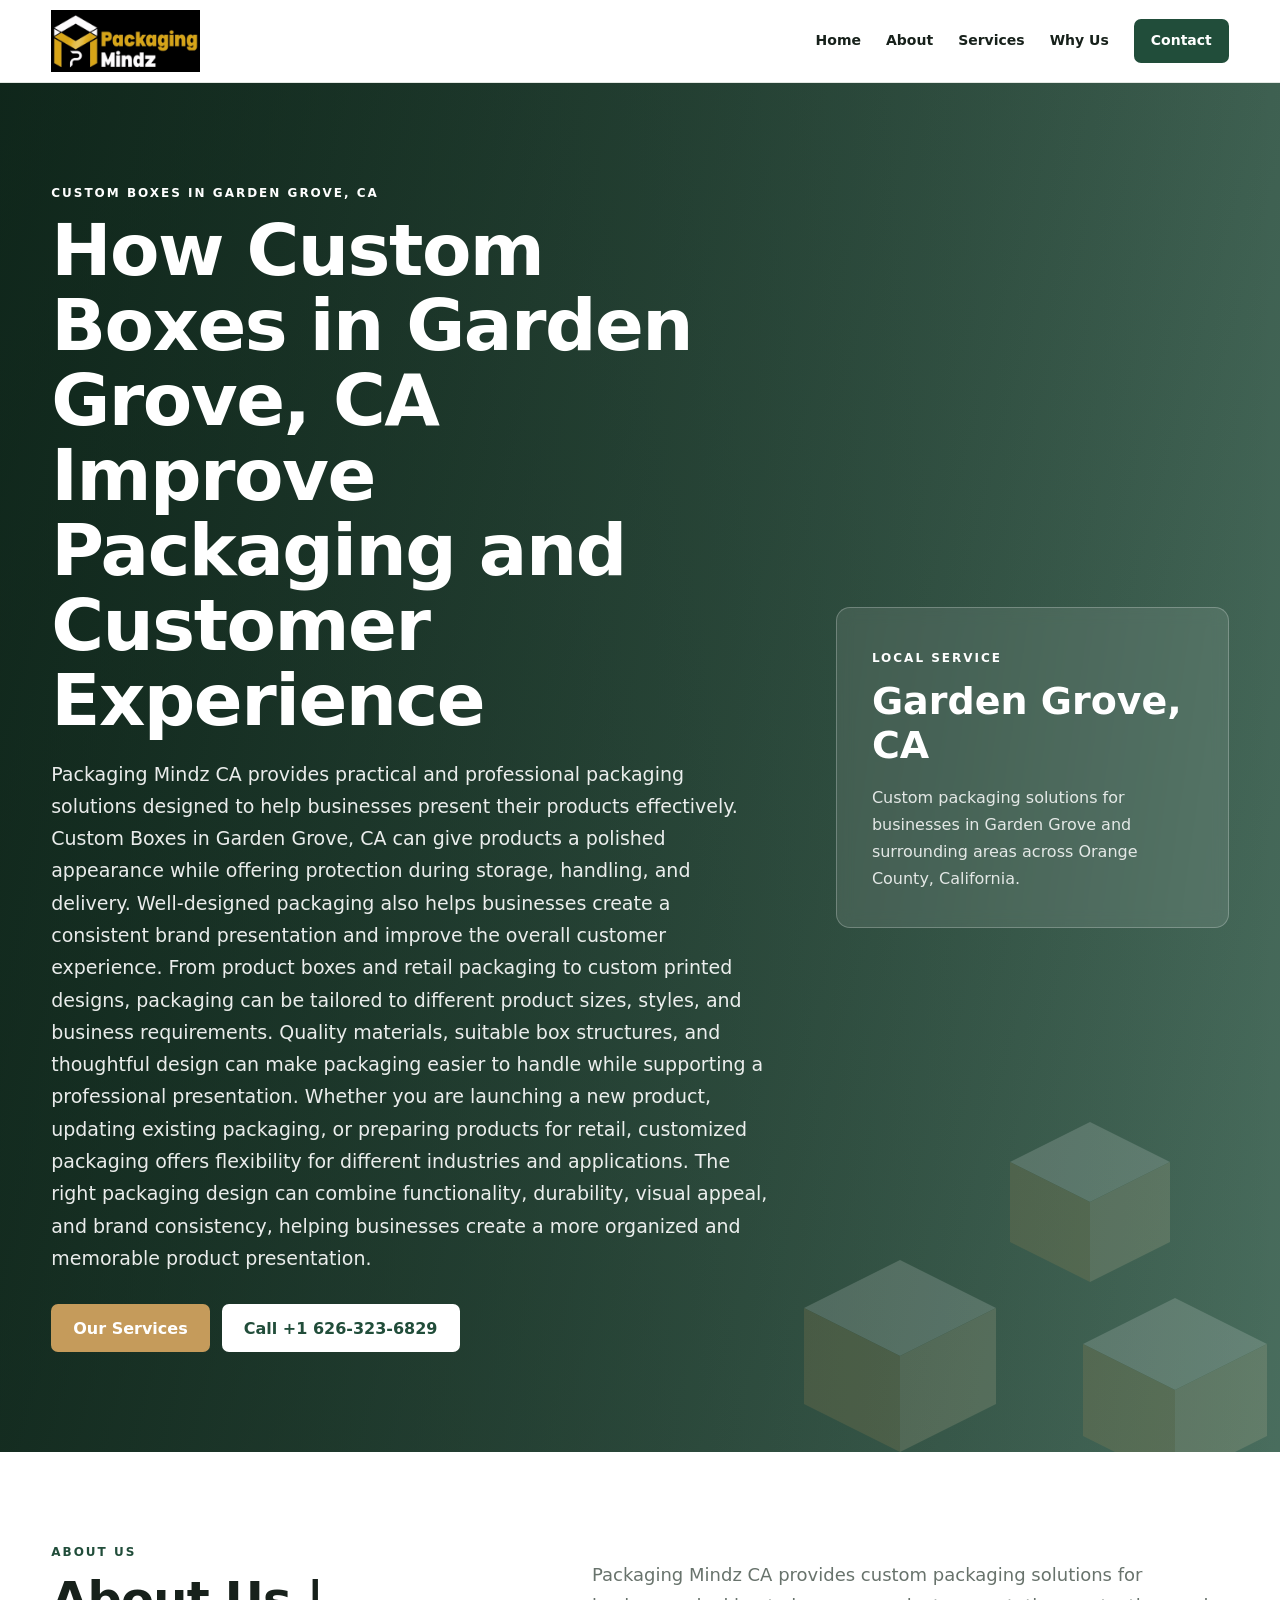
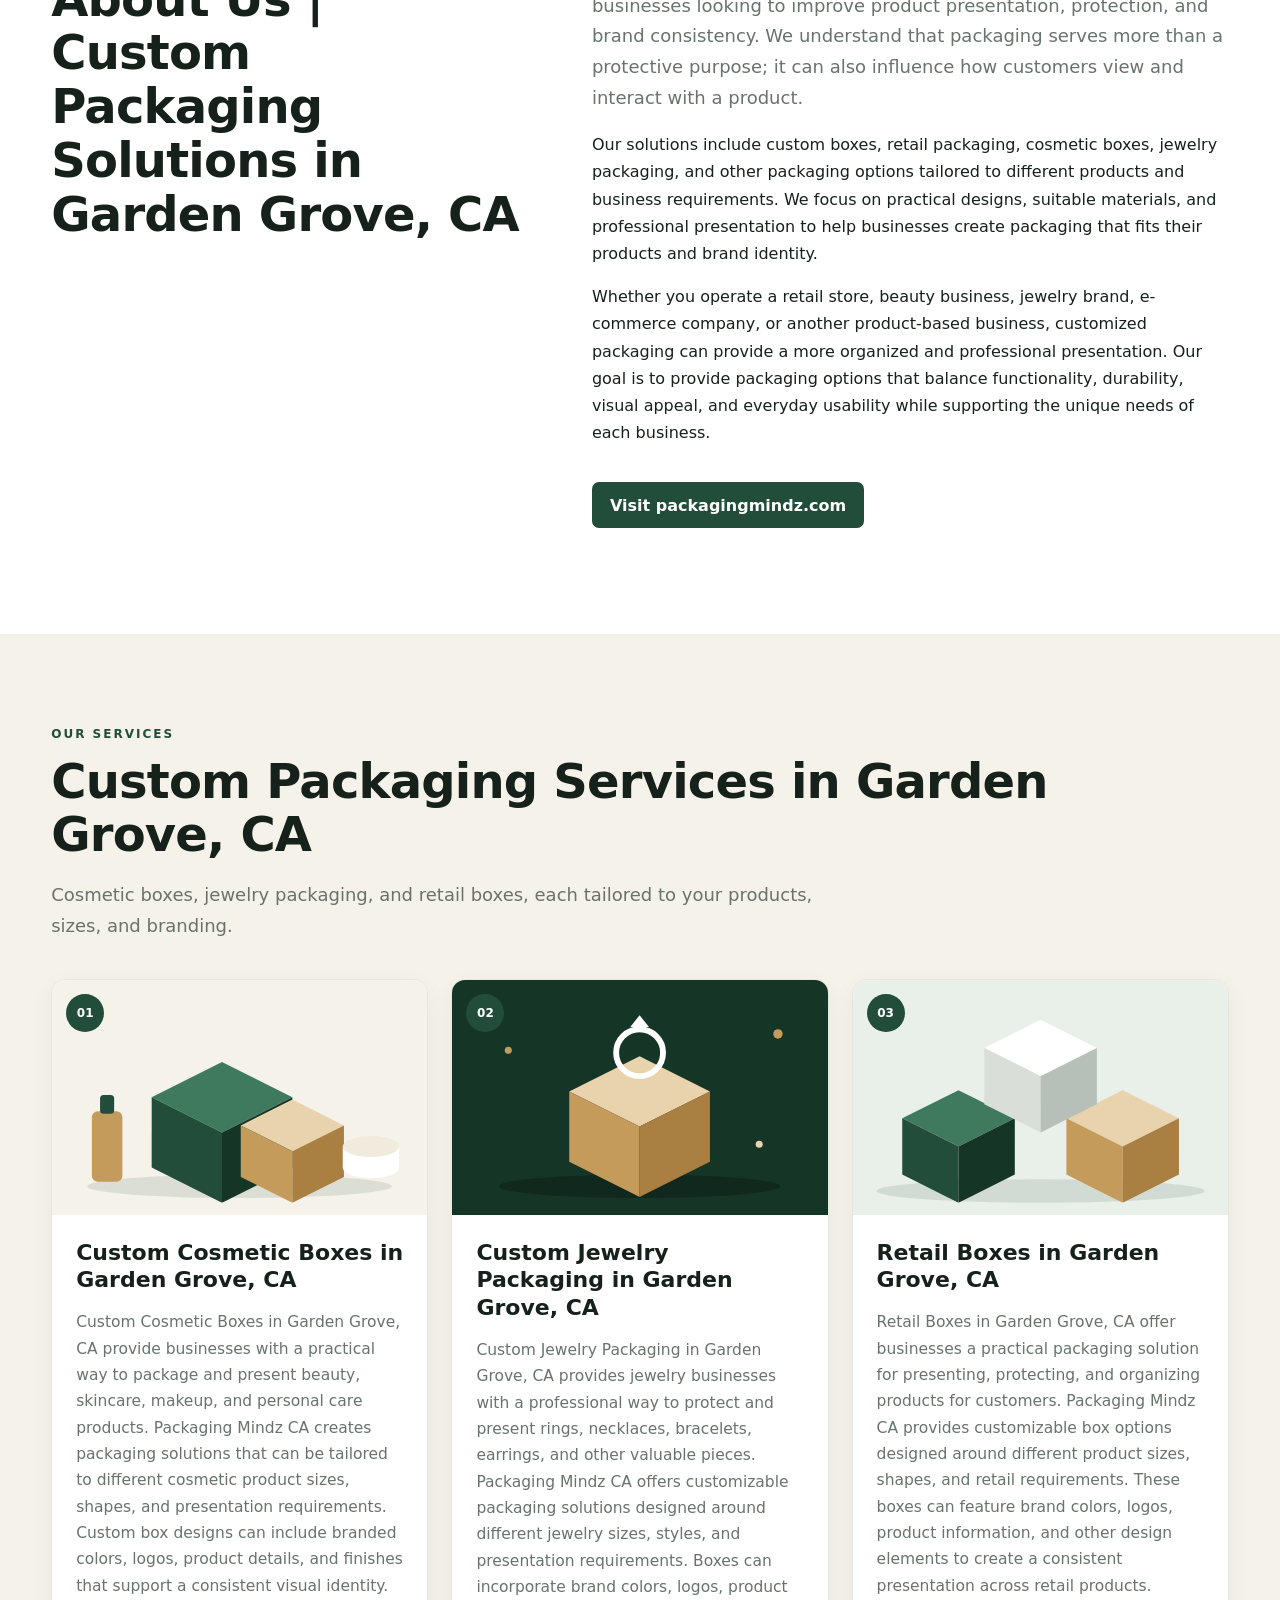
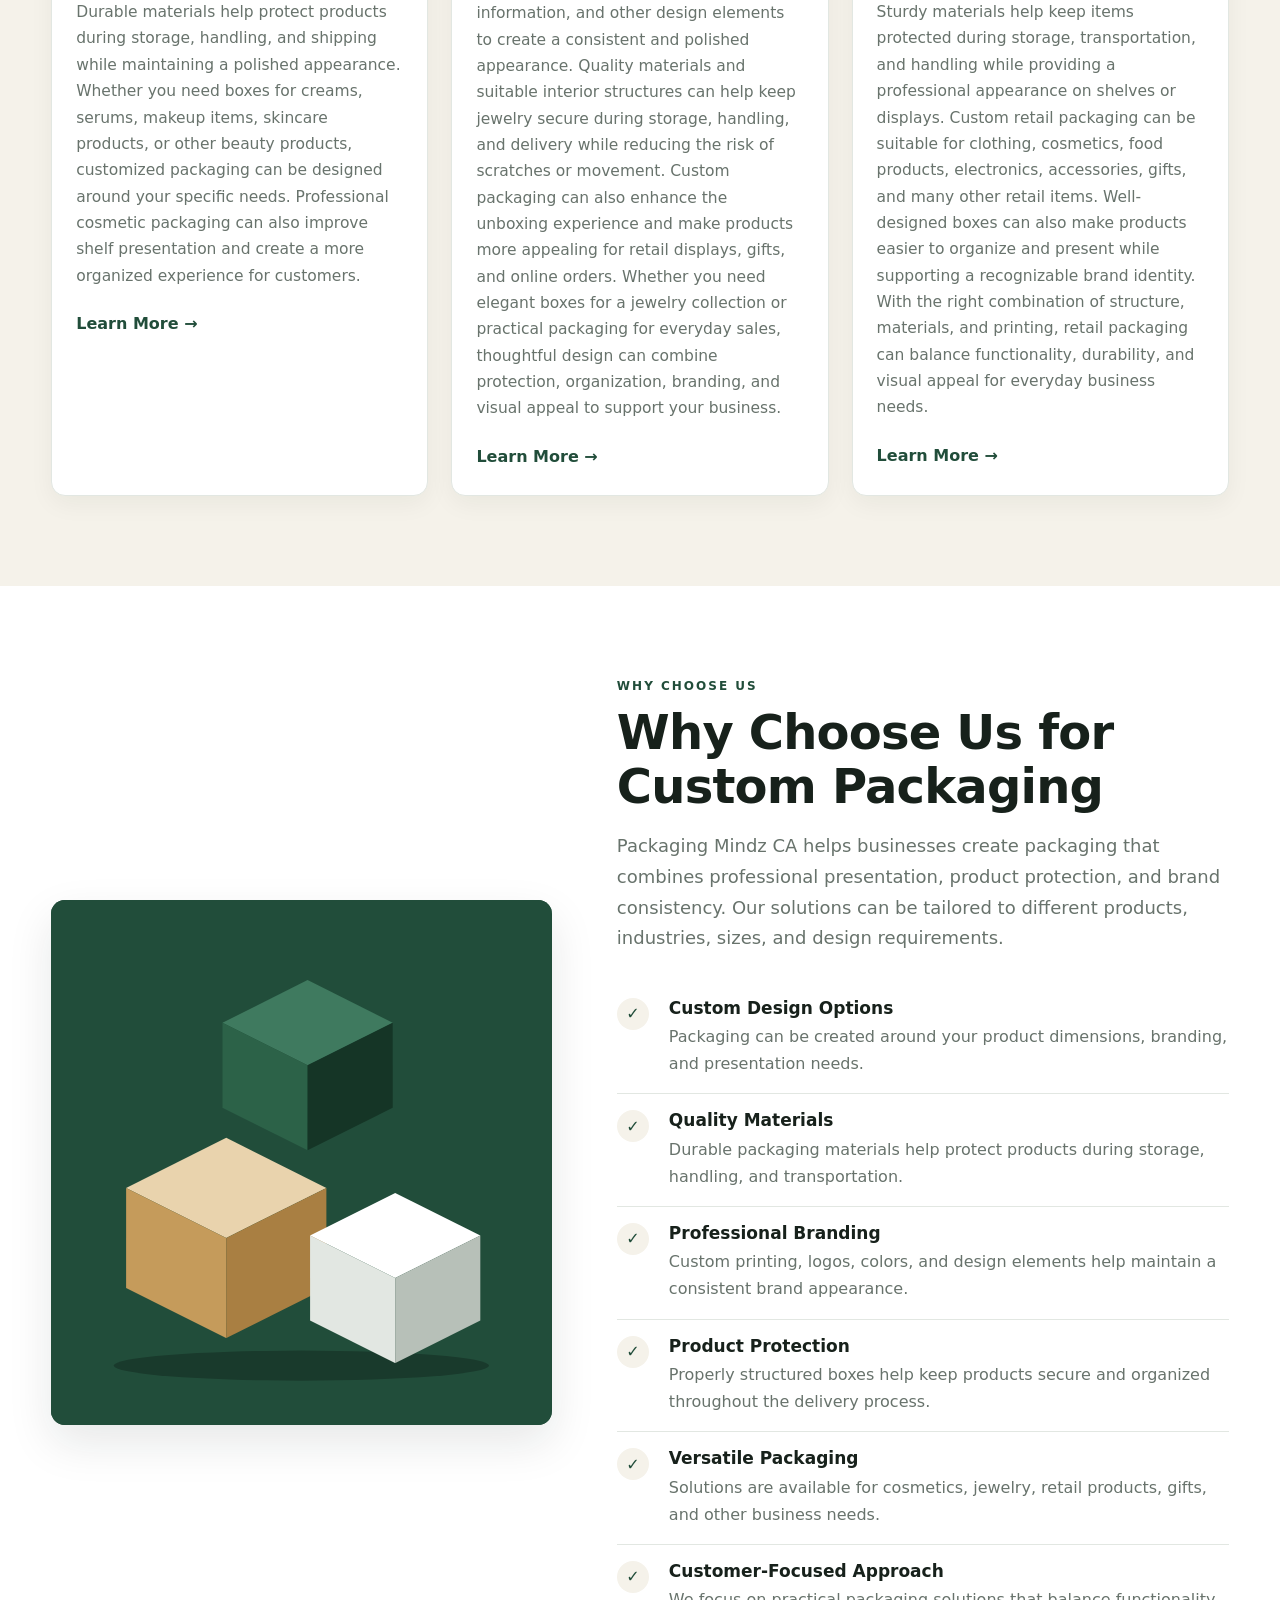
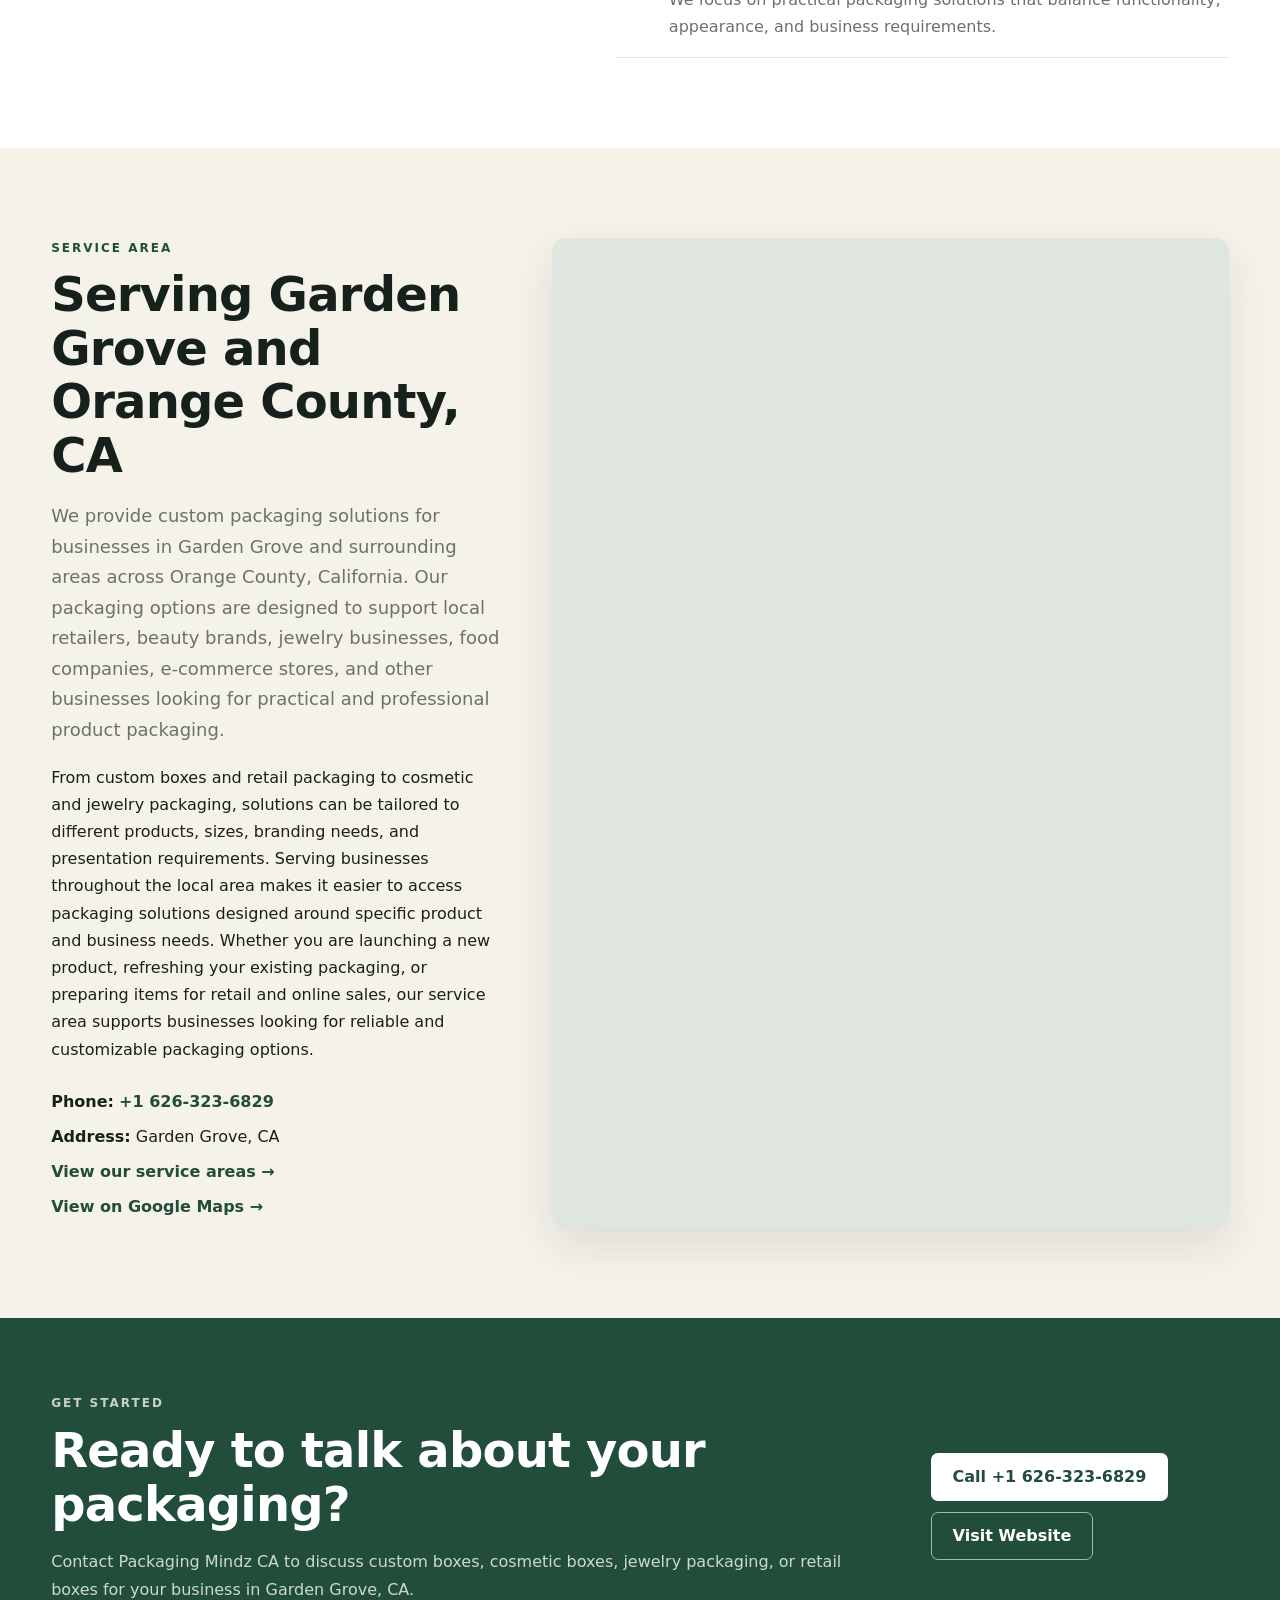
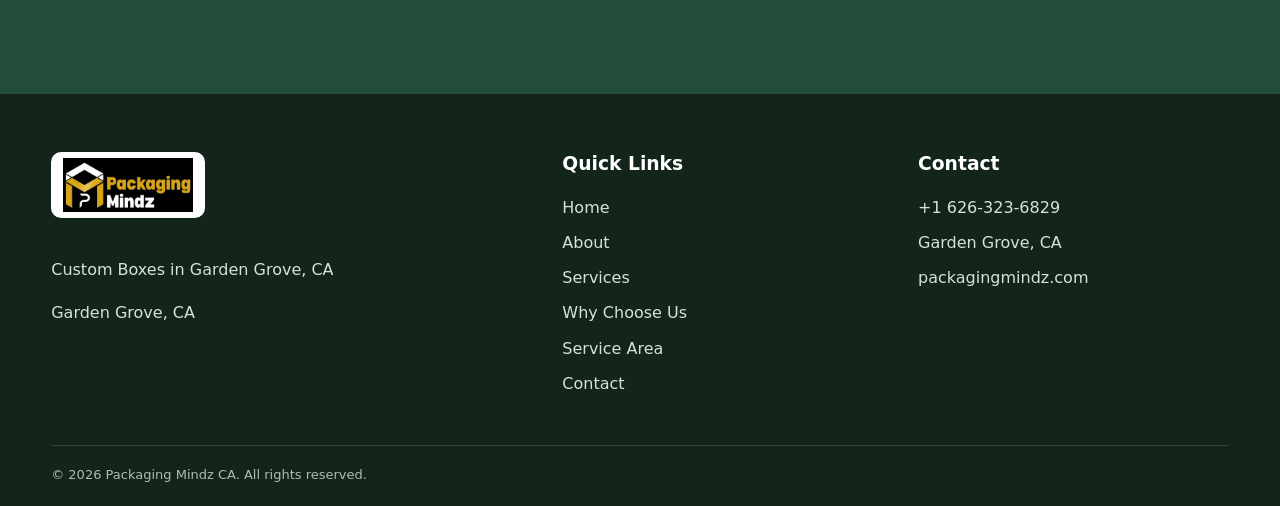
==== commit 50cad195: "Update index.html" ====
--- a/index.html
+++ b/index.html
@@ -6,7 +6,7 @@
   <title>Custom Boxes in Garden Grove, CA | Packaging Mindz CA</title>
   <meta name="description" content="Packaging Mindz CA provides custom boxes in Garden Grove, CA, including cosmetic boxes, jewelry packaging, and retail boxes tailored to your products and brand.">
   <meta name="robots" content="index,follow,max-image-preview:large">
-  <link rel="canonical" href="https://YOUR-USERNAME.github.io/YOUR-REPOSITORY/">
+  <link rel="canonical" href="https://tariqtroy.github.io/Packaging-Mindz-CA/">
   <meta property="og:type" content="website">
   <meta property="og:title" content="Custom Boxes in Garden Grove, CA | Packaging Mindz CA">
   <meta property="og:description" content="Custom boxes, cosmetic boxes, jewelry packaging, and retail boxes for businesses in Garden Grove, CA.">
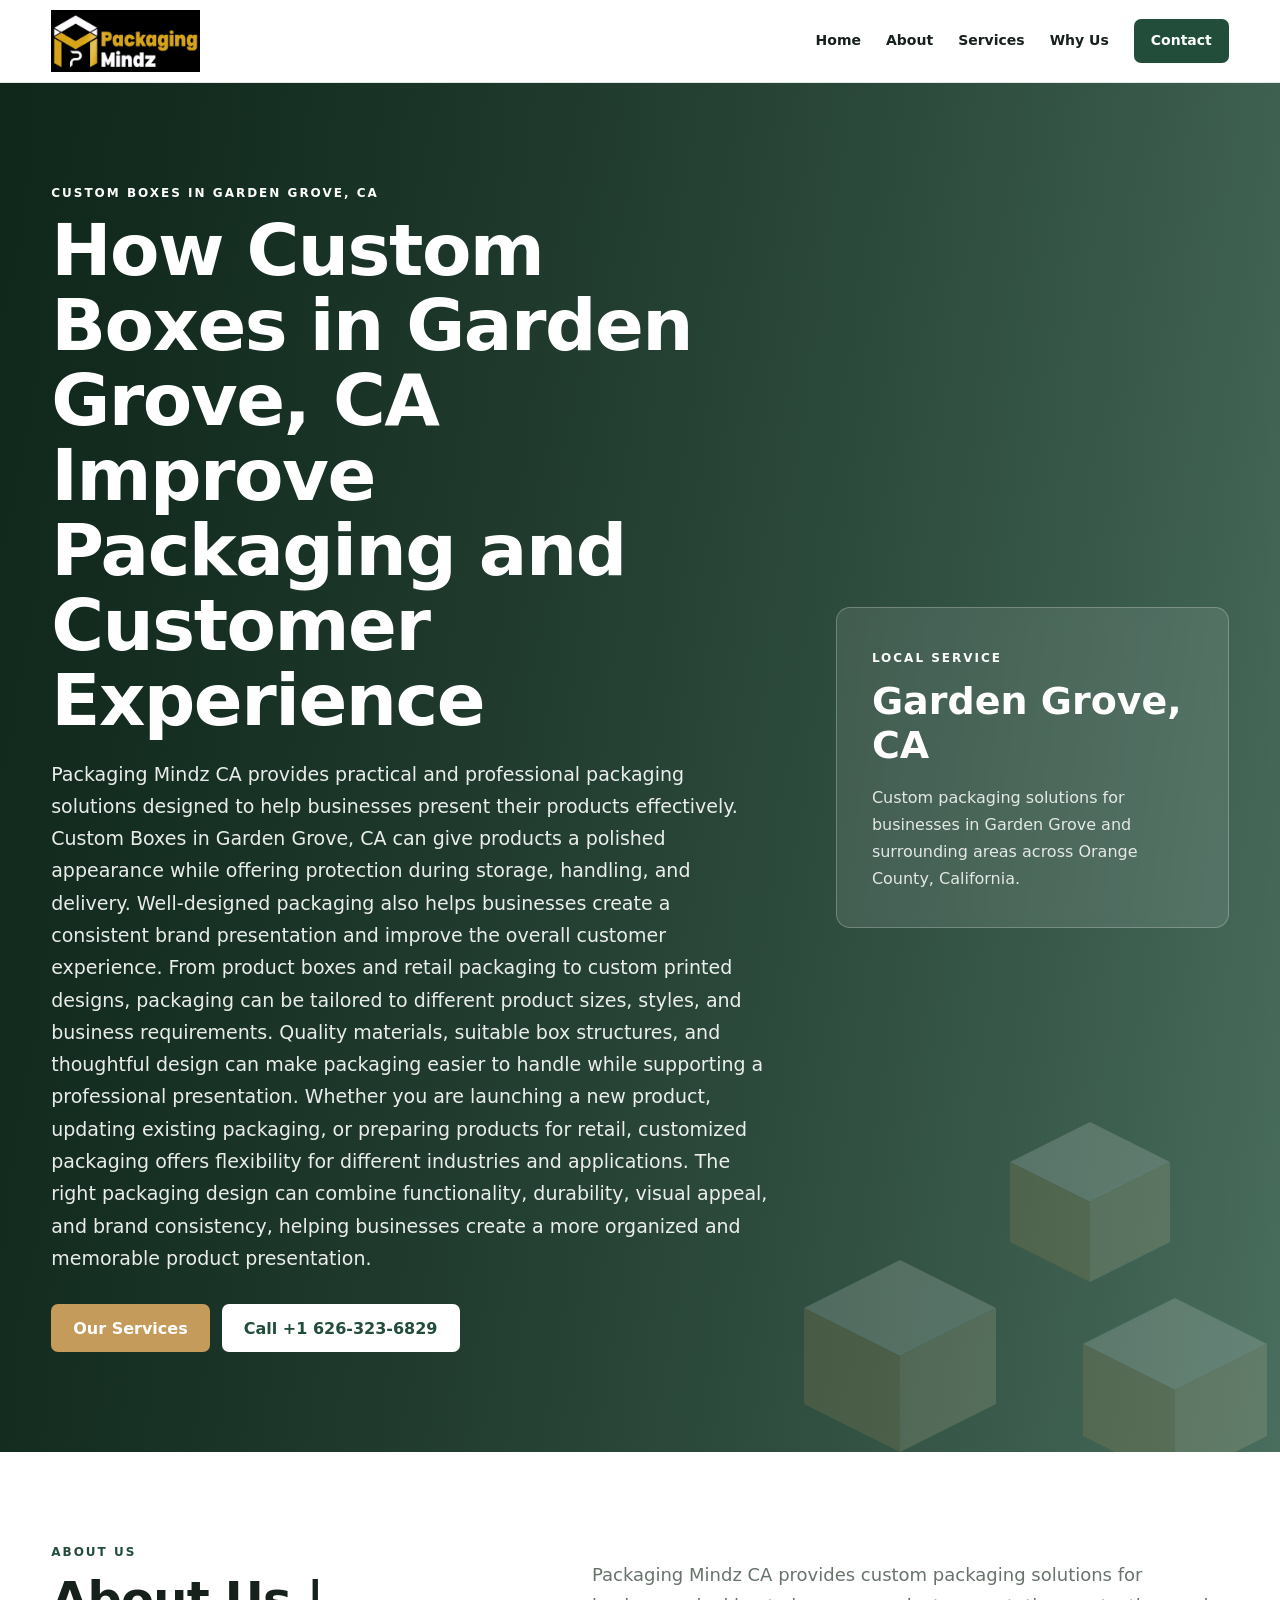
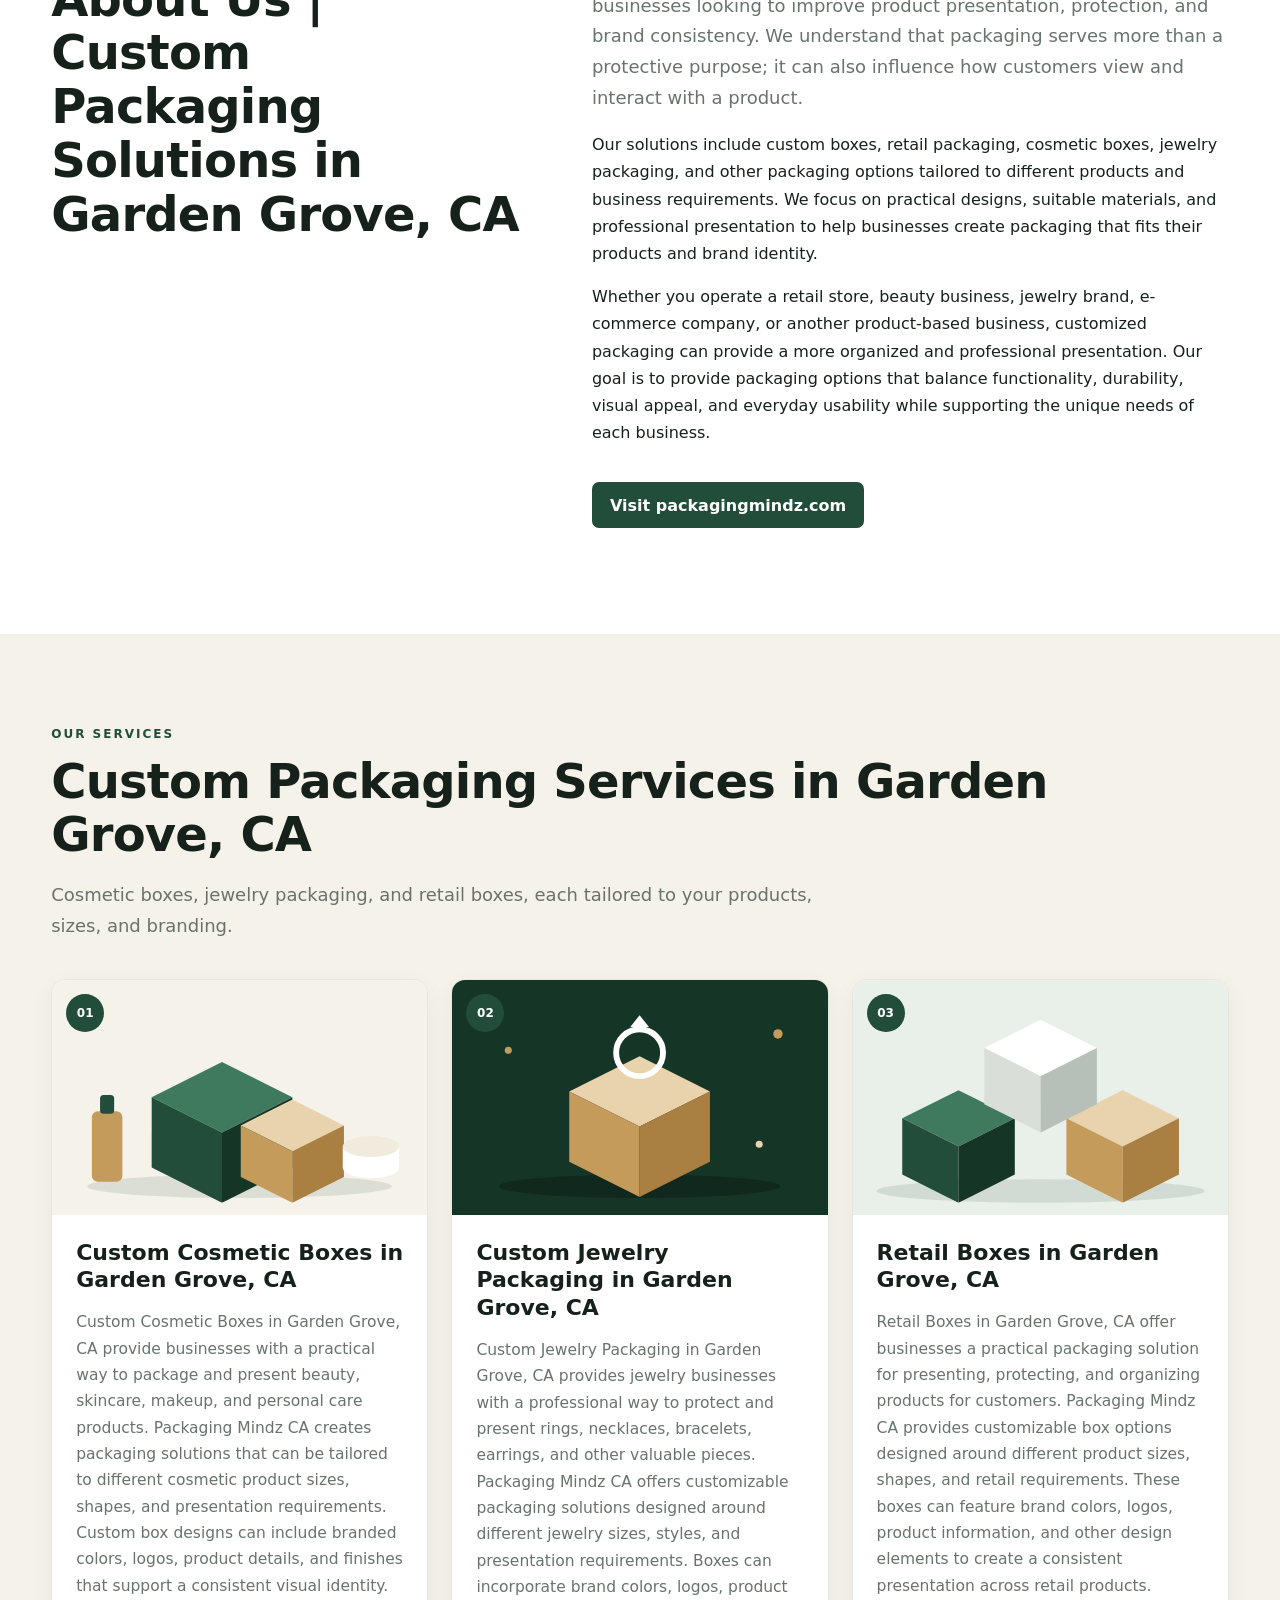
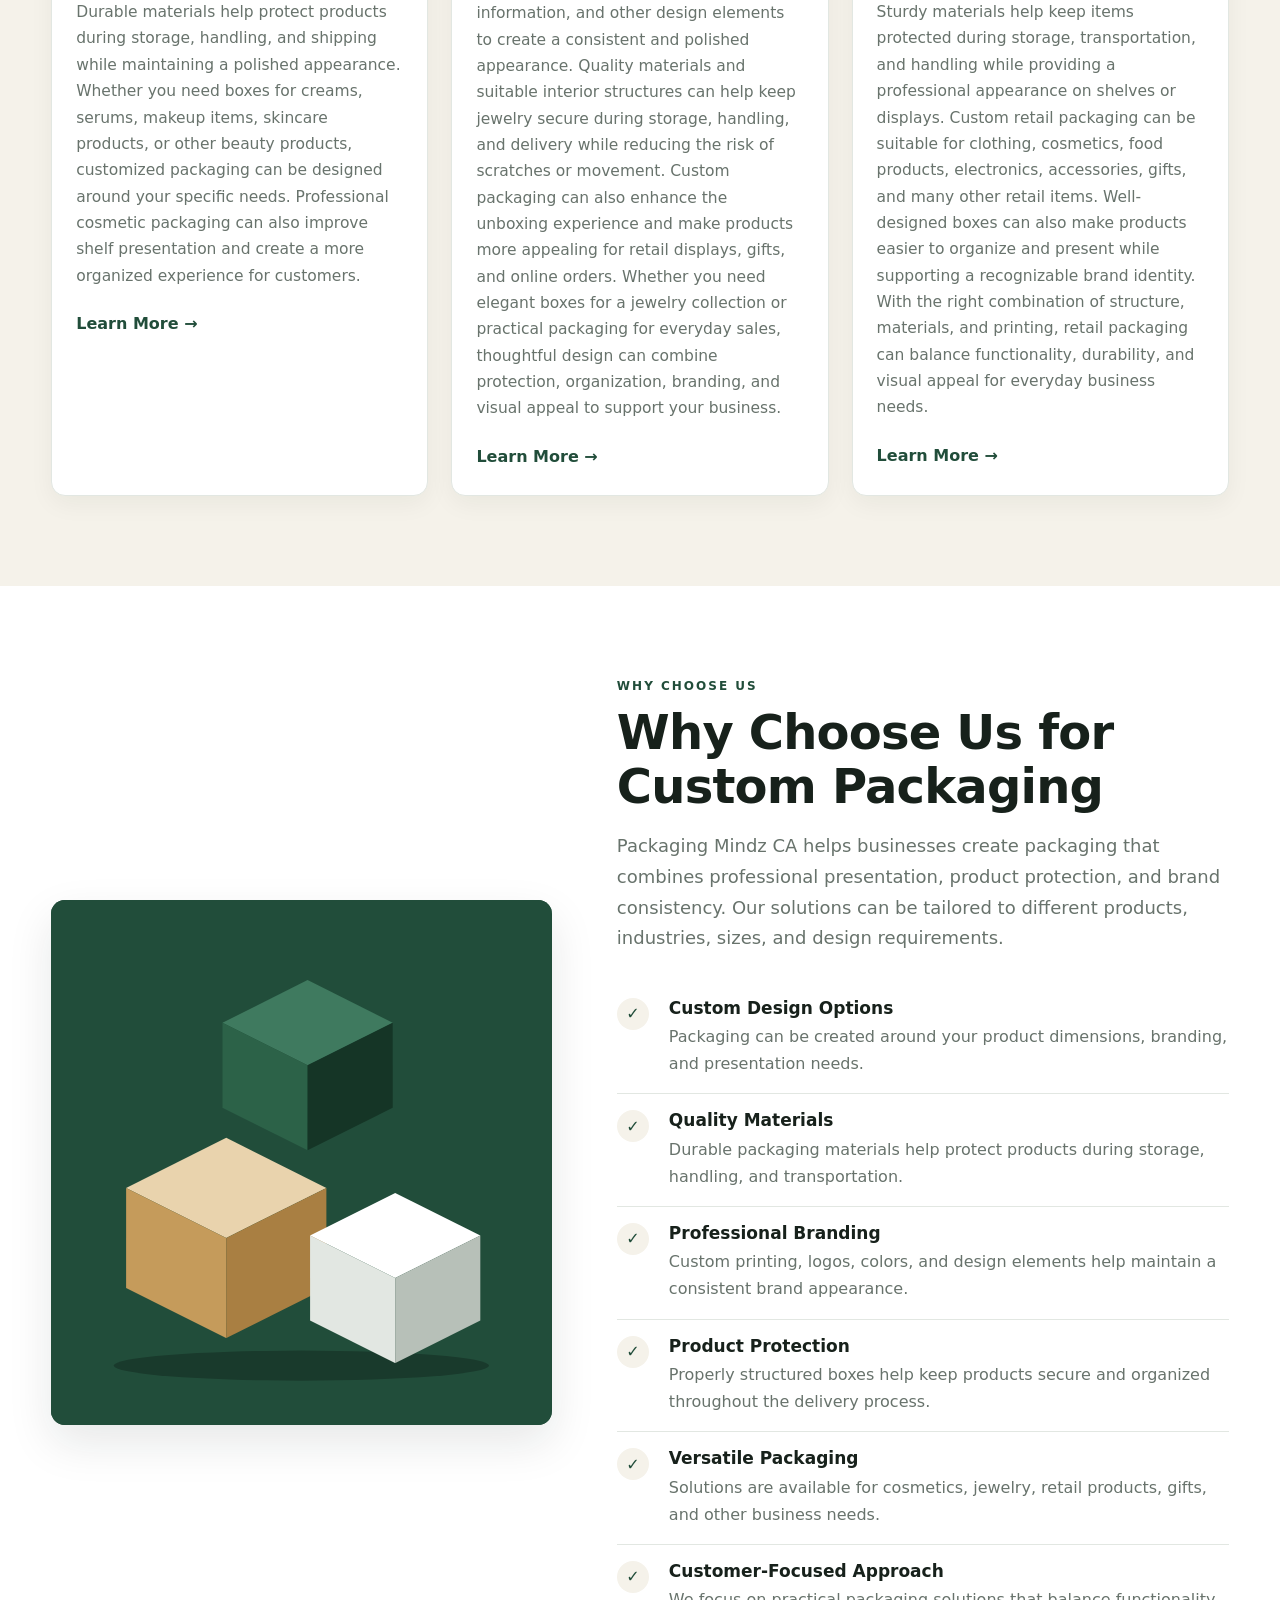
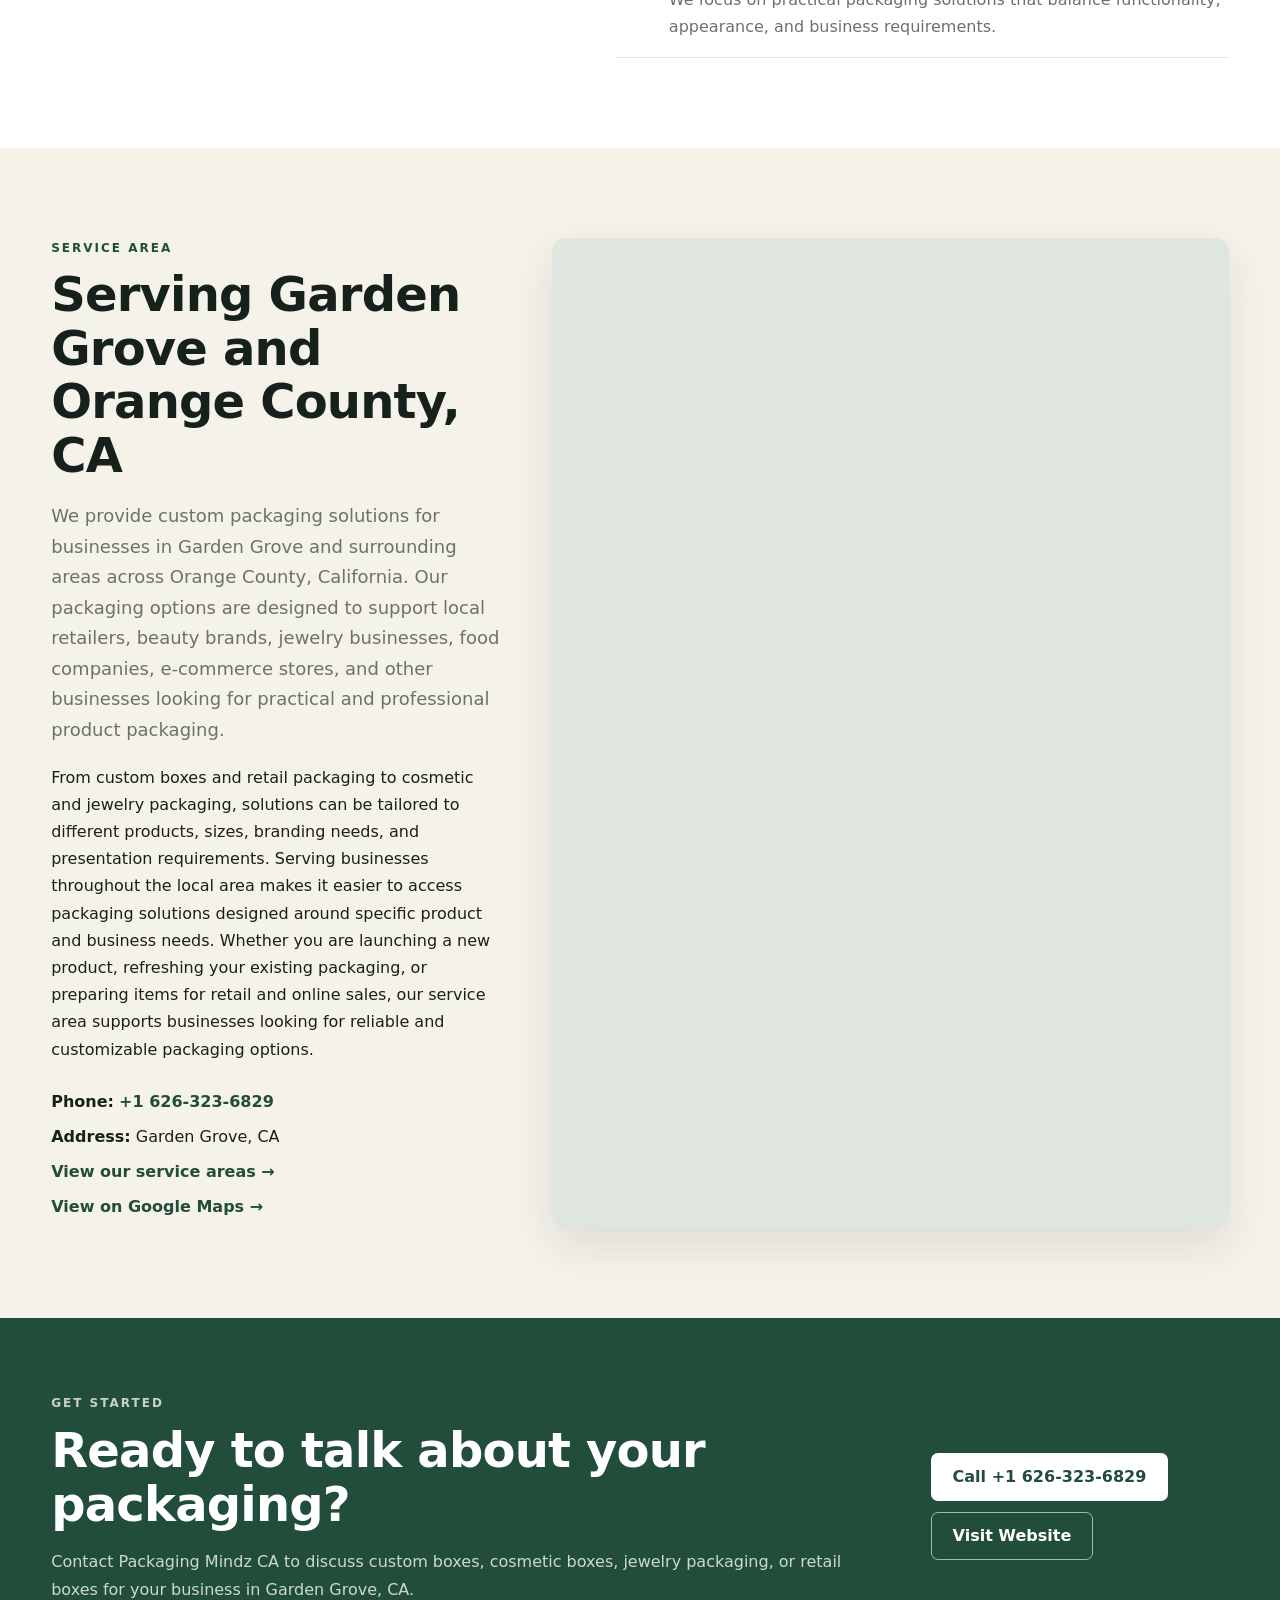
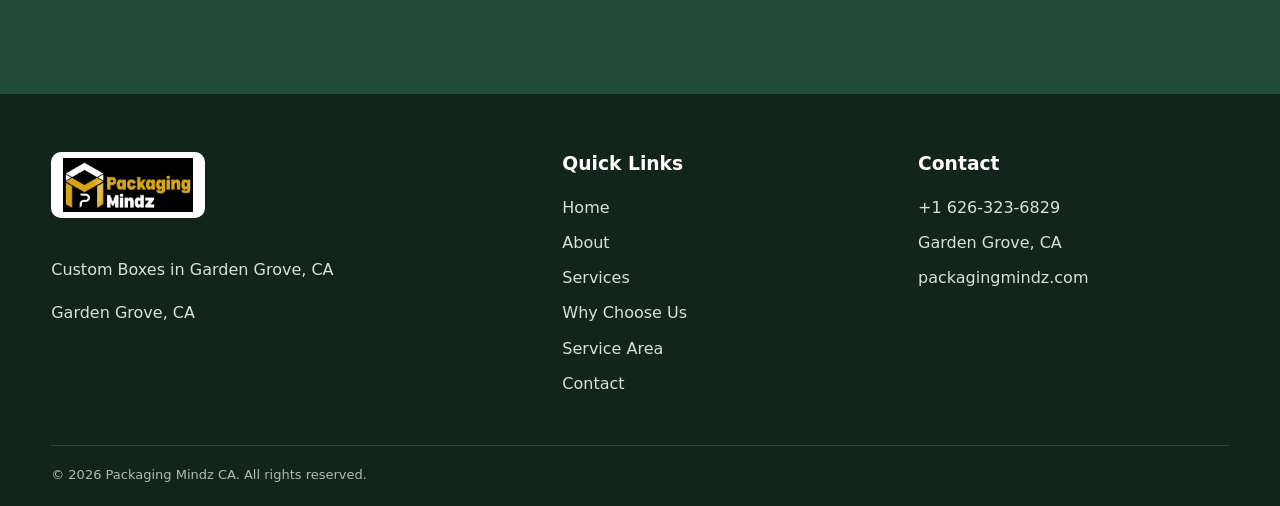
==== commit b2f070e4: "Update Open Graph URL in index.html" ====
--- a/index.html
+++ b/index.html
@@ -10,7 +10,7 @@
   <meta property="og:type" content="website">
   <meta property="og:title" content="Custom Boxes in Garden Grove, CA | Packaging Mindz CA">
   <meta property="og:description" content="Custom boxes, cosmetic boxes, jewelry packaging, and retail boxes for businesses in Garden Grove, CA.">
-  <meta property="og:url" content="https://YOUR-USERNAME.github.io/YOUR-REPOSITORY/">
+  <meta property="og:url" content="https://tariqtroy.github.io/Packaging-Mindz-CA/">
   <link rel="stylesheet" href="style.css">
 </head>
 <body>
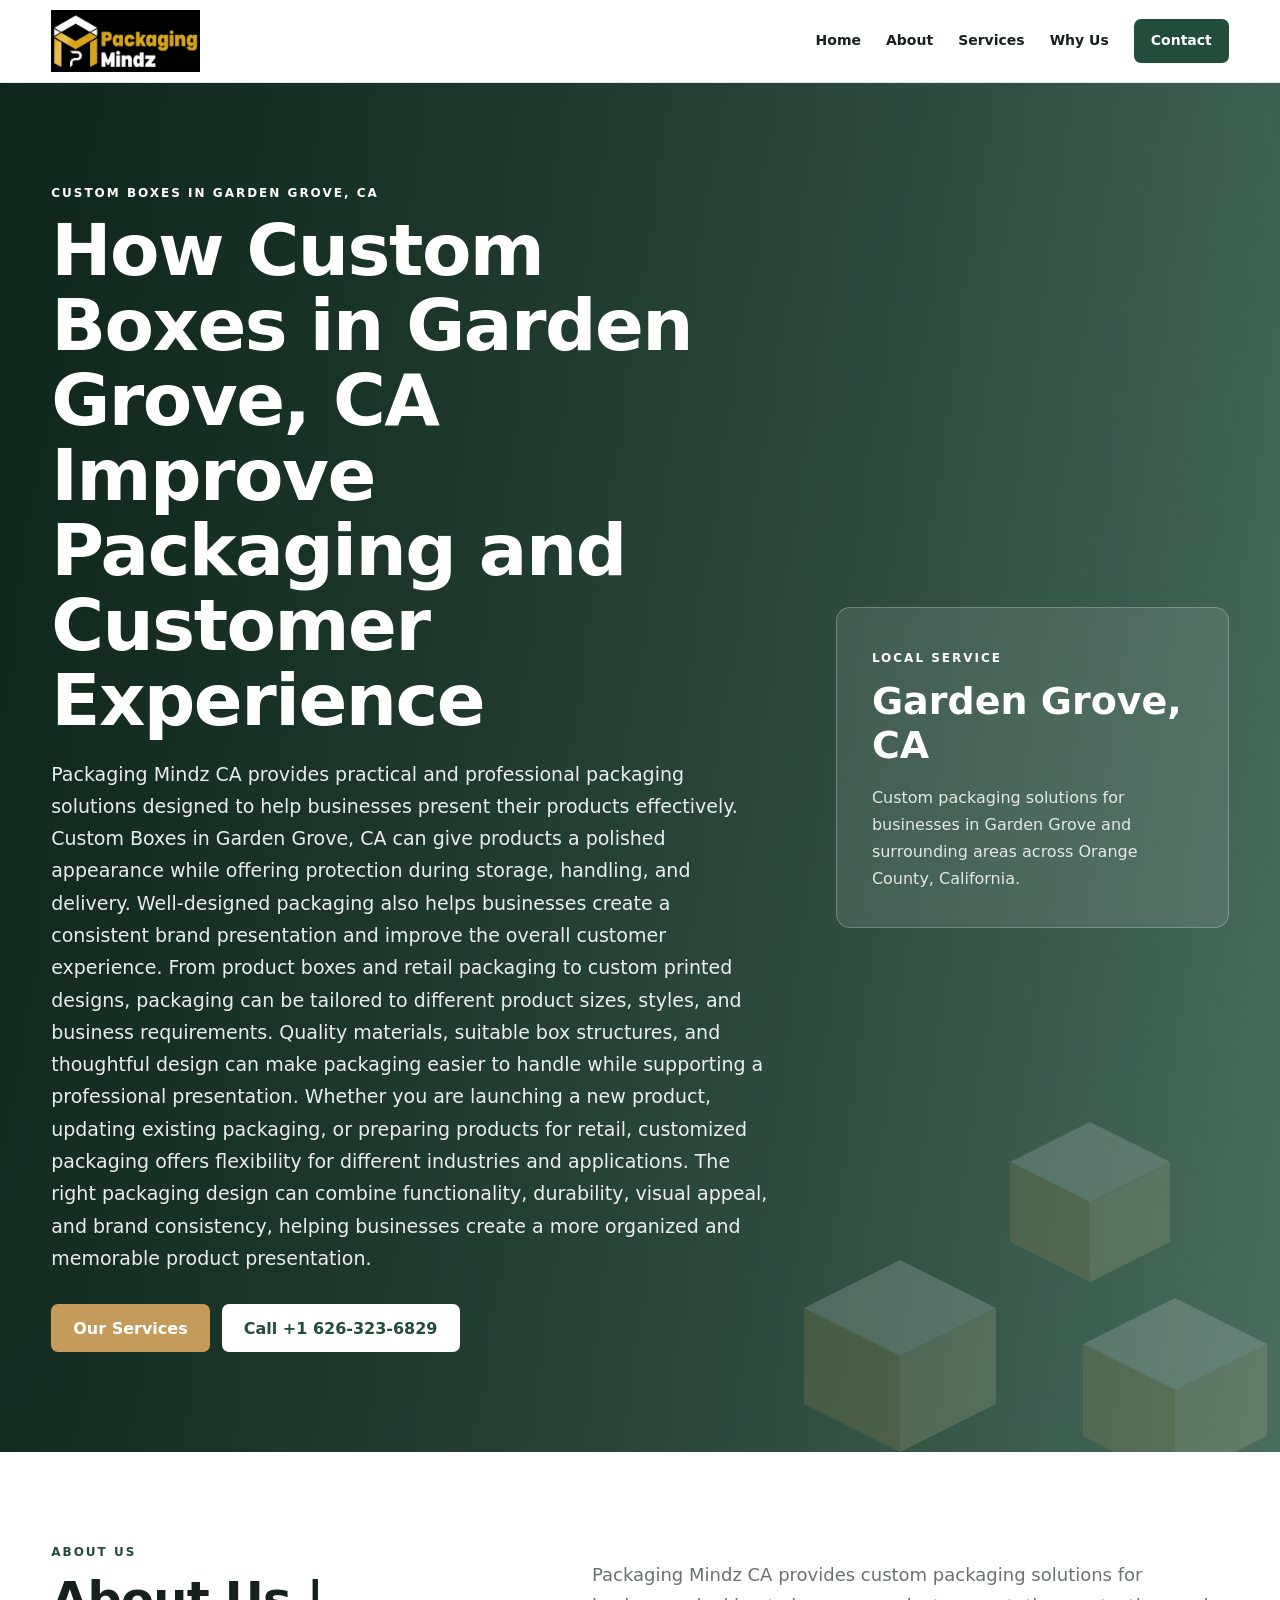
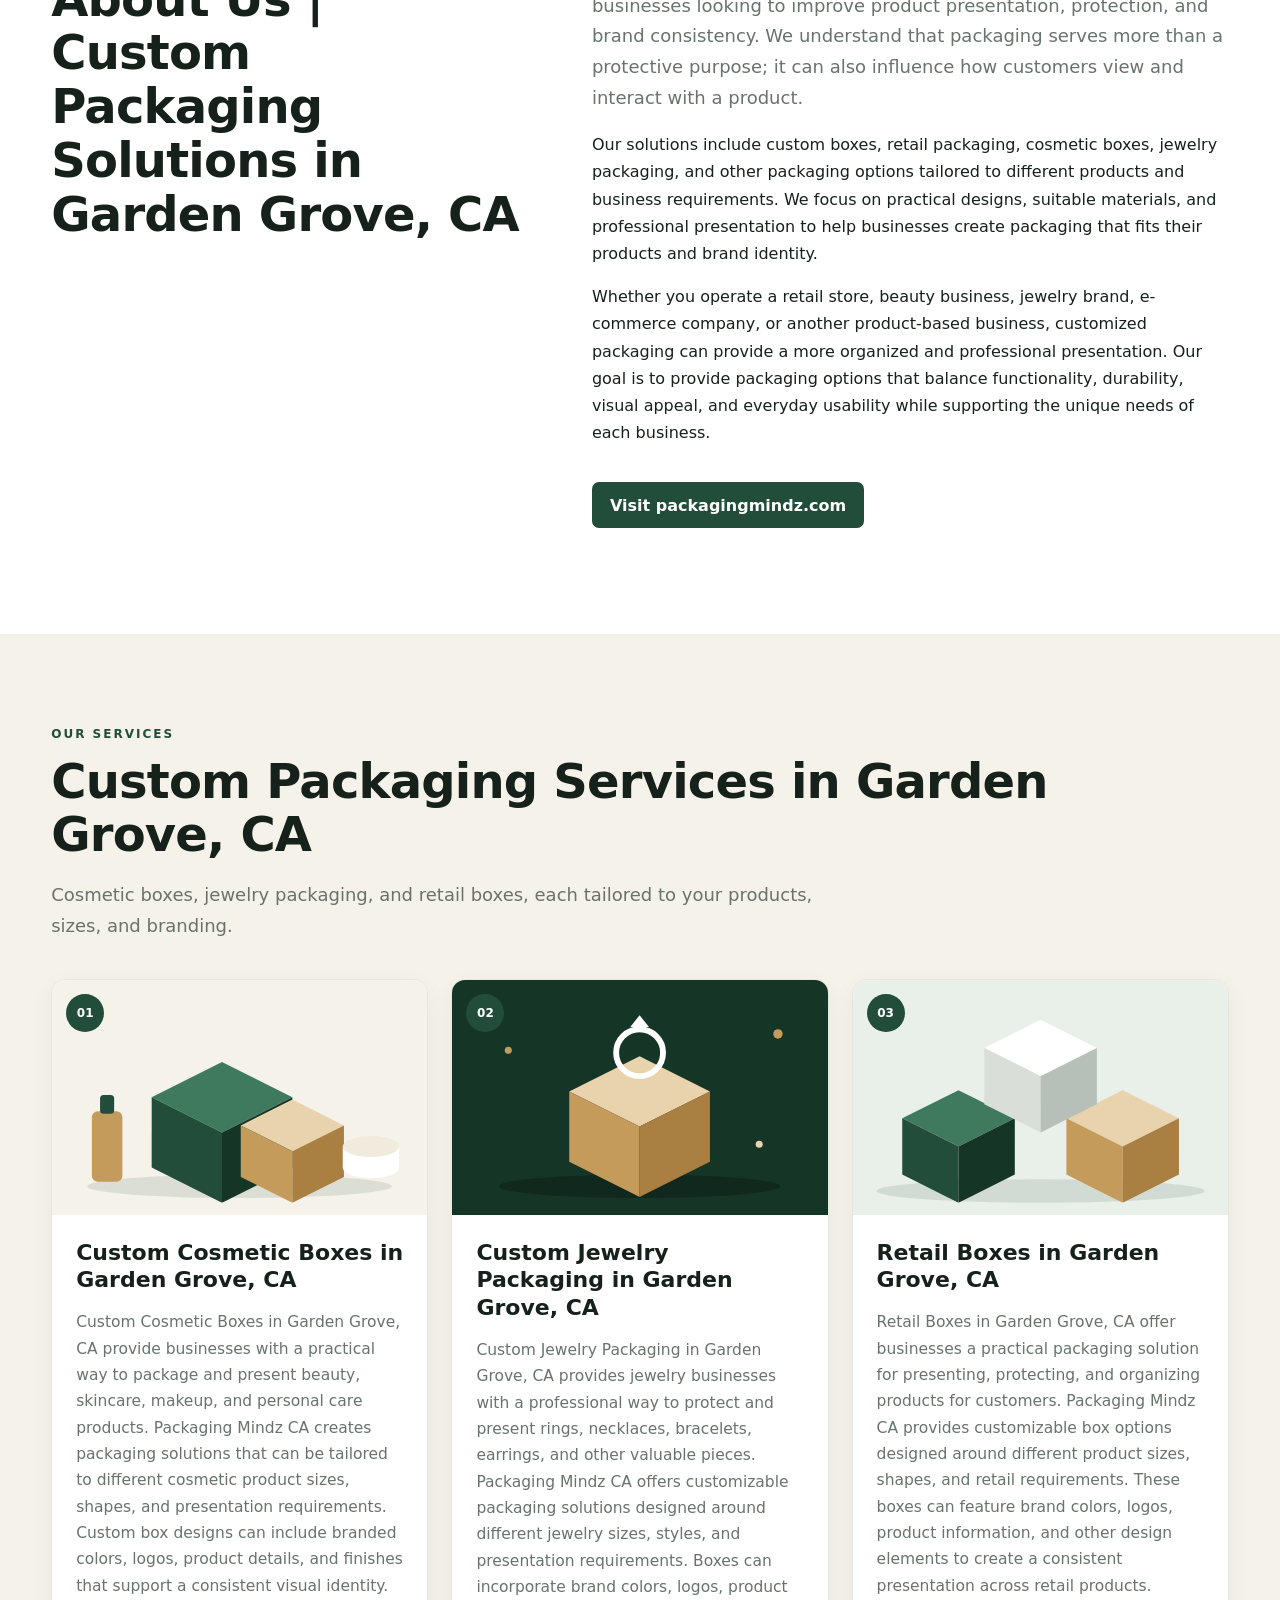
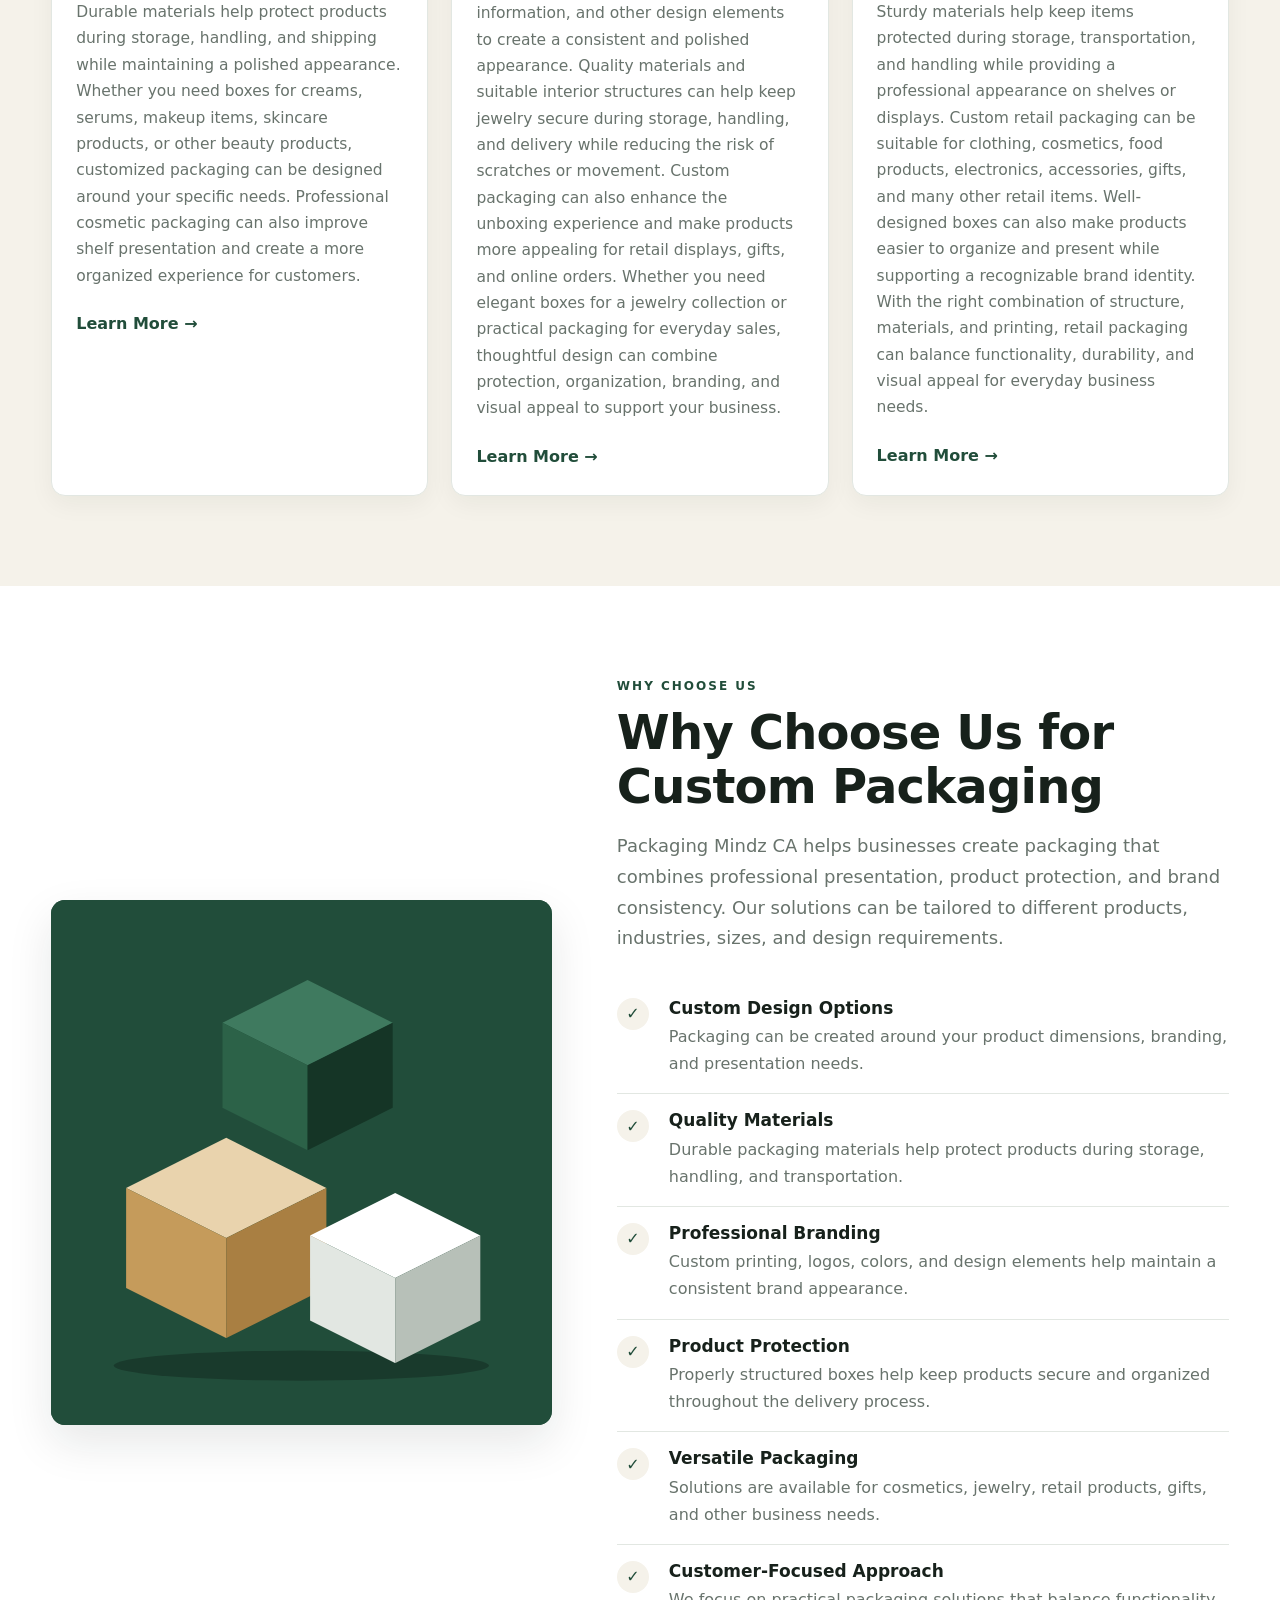
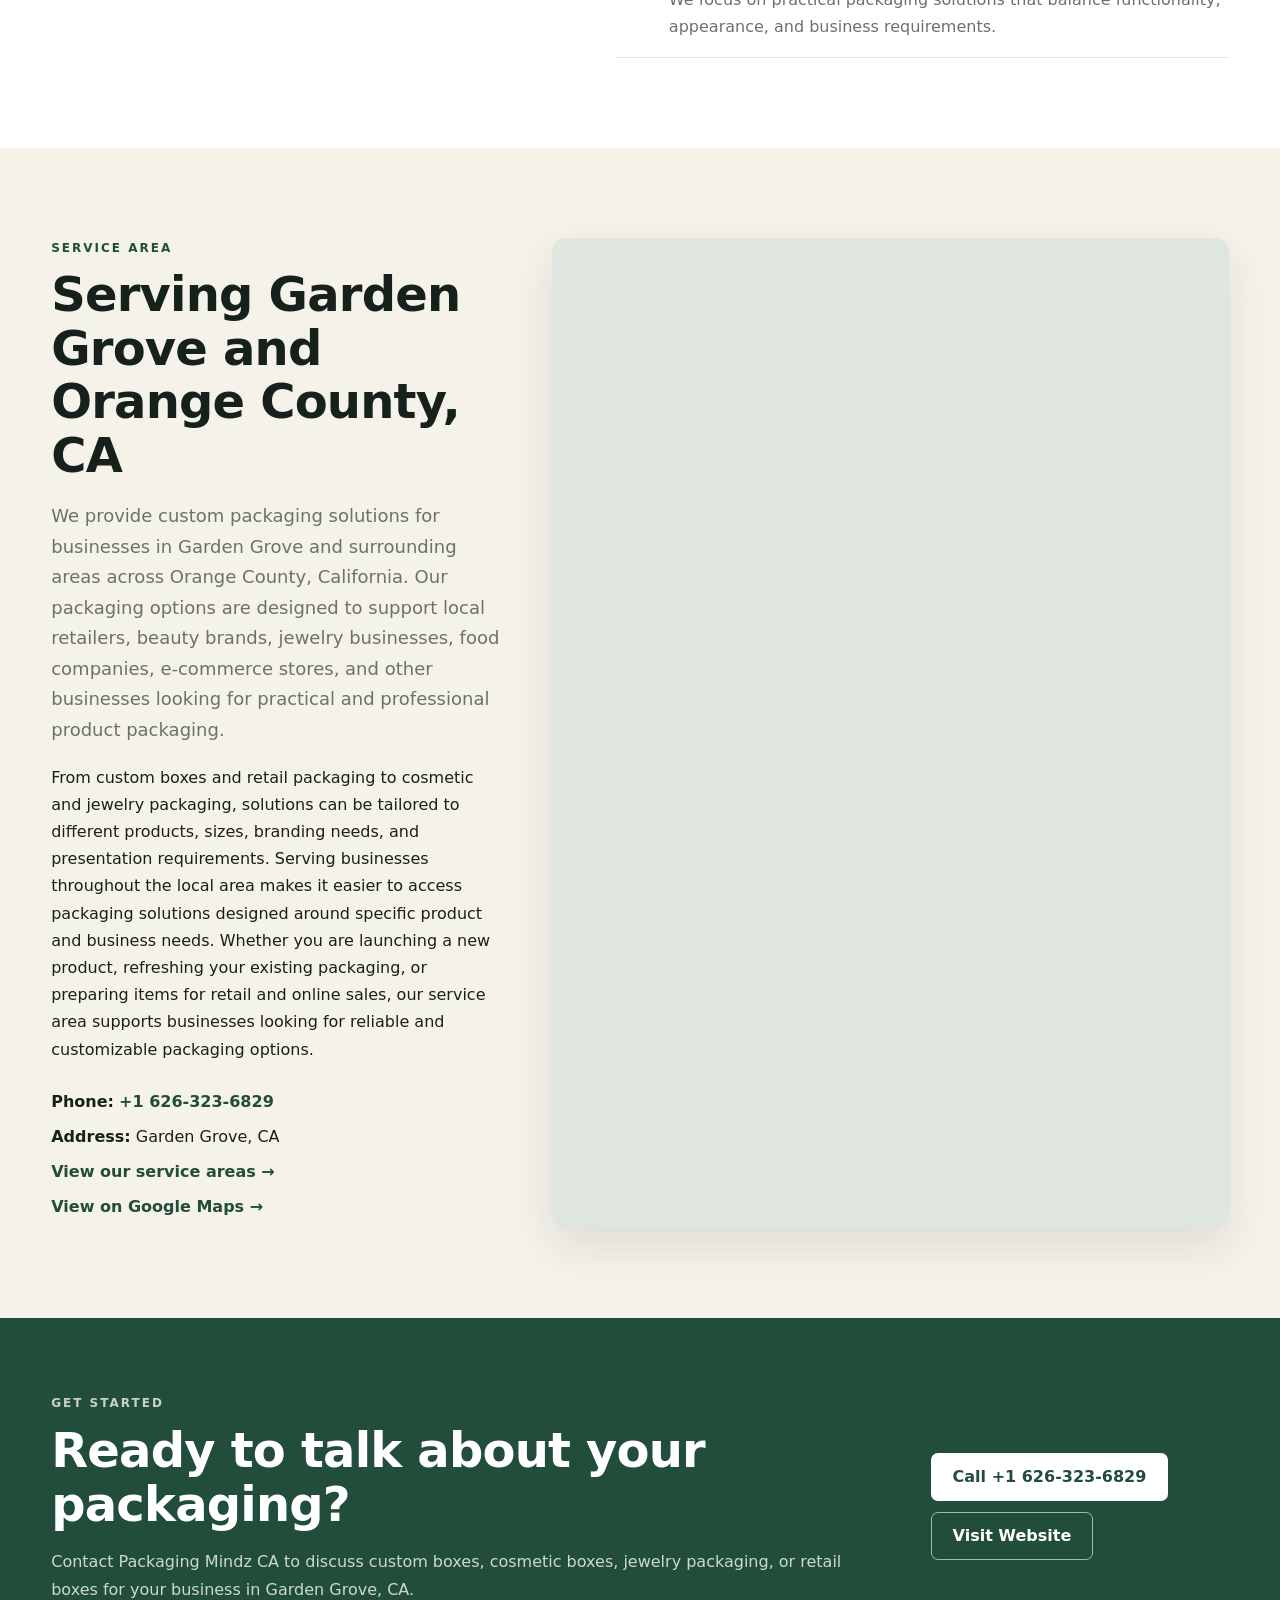
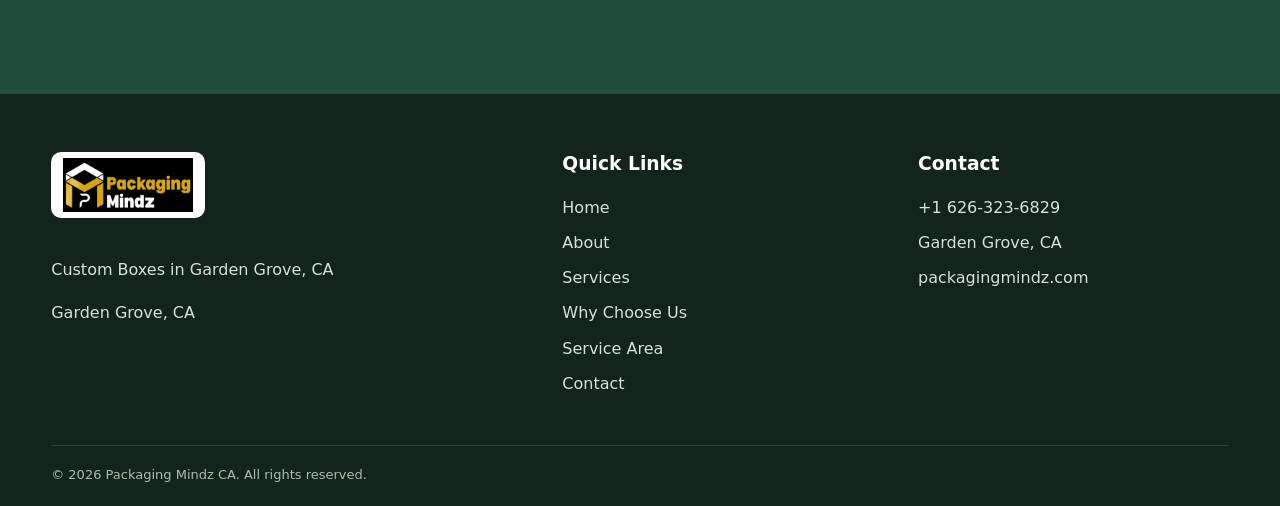
==== commit e0854448: "Update index.html" ====
--- a/index.html
+++ b/index.html
@@ -257,7 +257,7 @@
   "@context":"https://schema.org",
   "@type":"LocalBusiness",
   "name":"Packaging Mindz CA",
-  "url":"https://YOUR-USERNAME.github.io/YOUR-REPOSITORY/",
+  "url":"https://tariqtroy.github.io/Packaging-Mindz-CA/",
   "telephone":"+16263236829",
   "address":{"@type":"PostalAddress","addressLocality":"Garden Grove","addressRegion":"CA","addressCountry":"US"},
   "areaServed":"Garden Grove, CA and surrounding areas in Orange County, CA",
